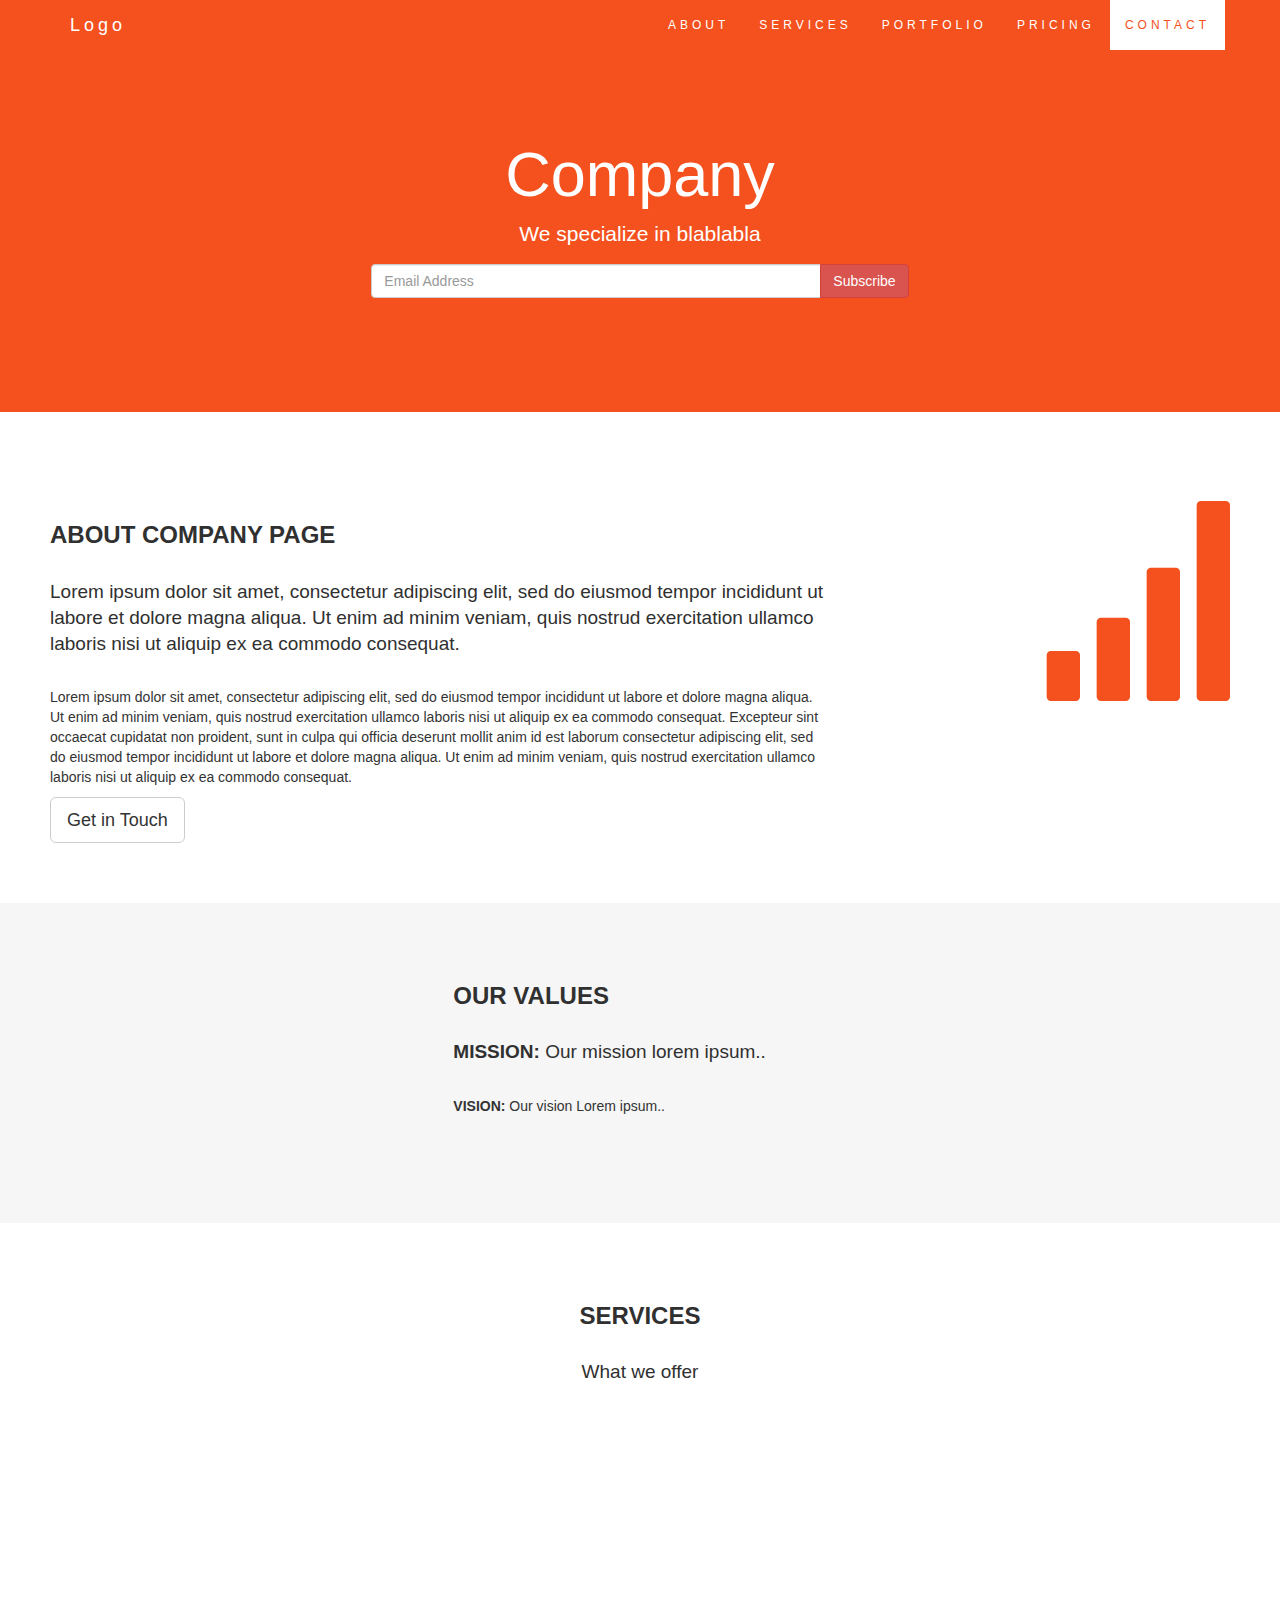
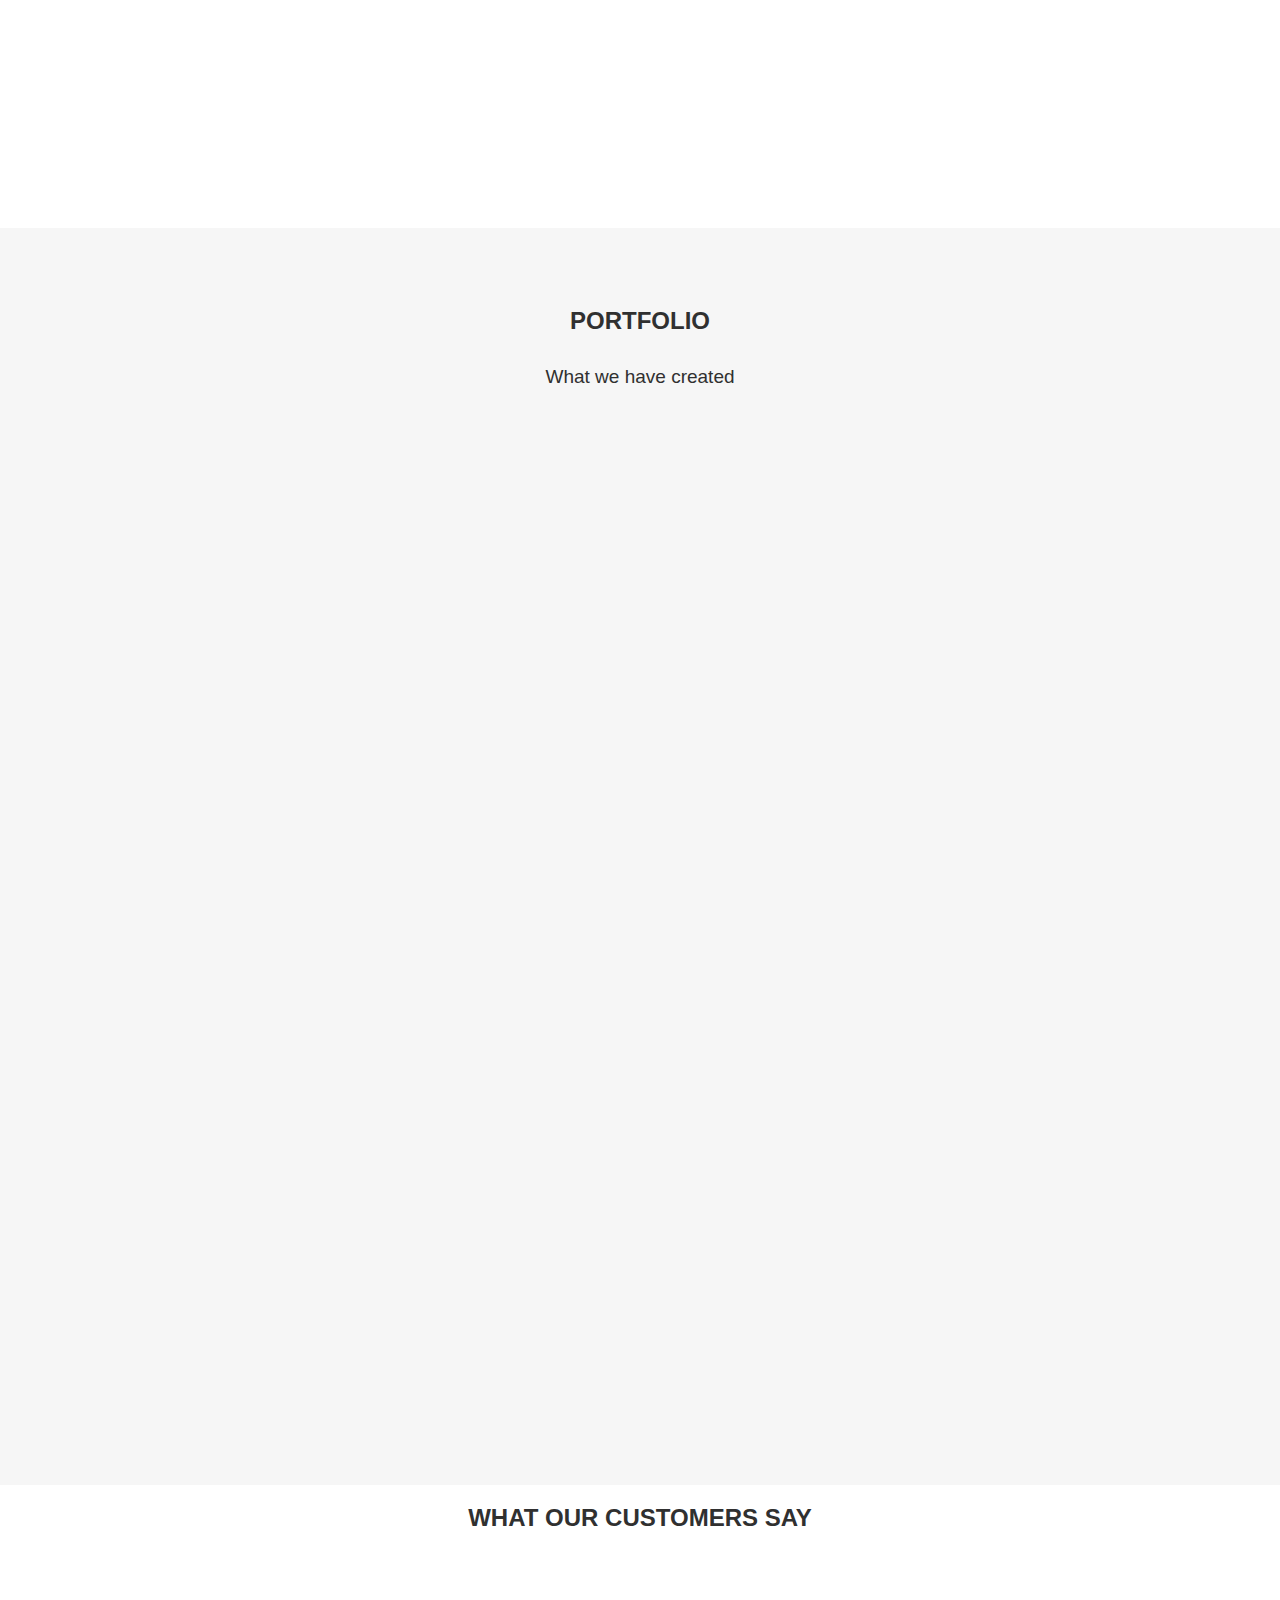
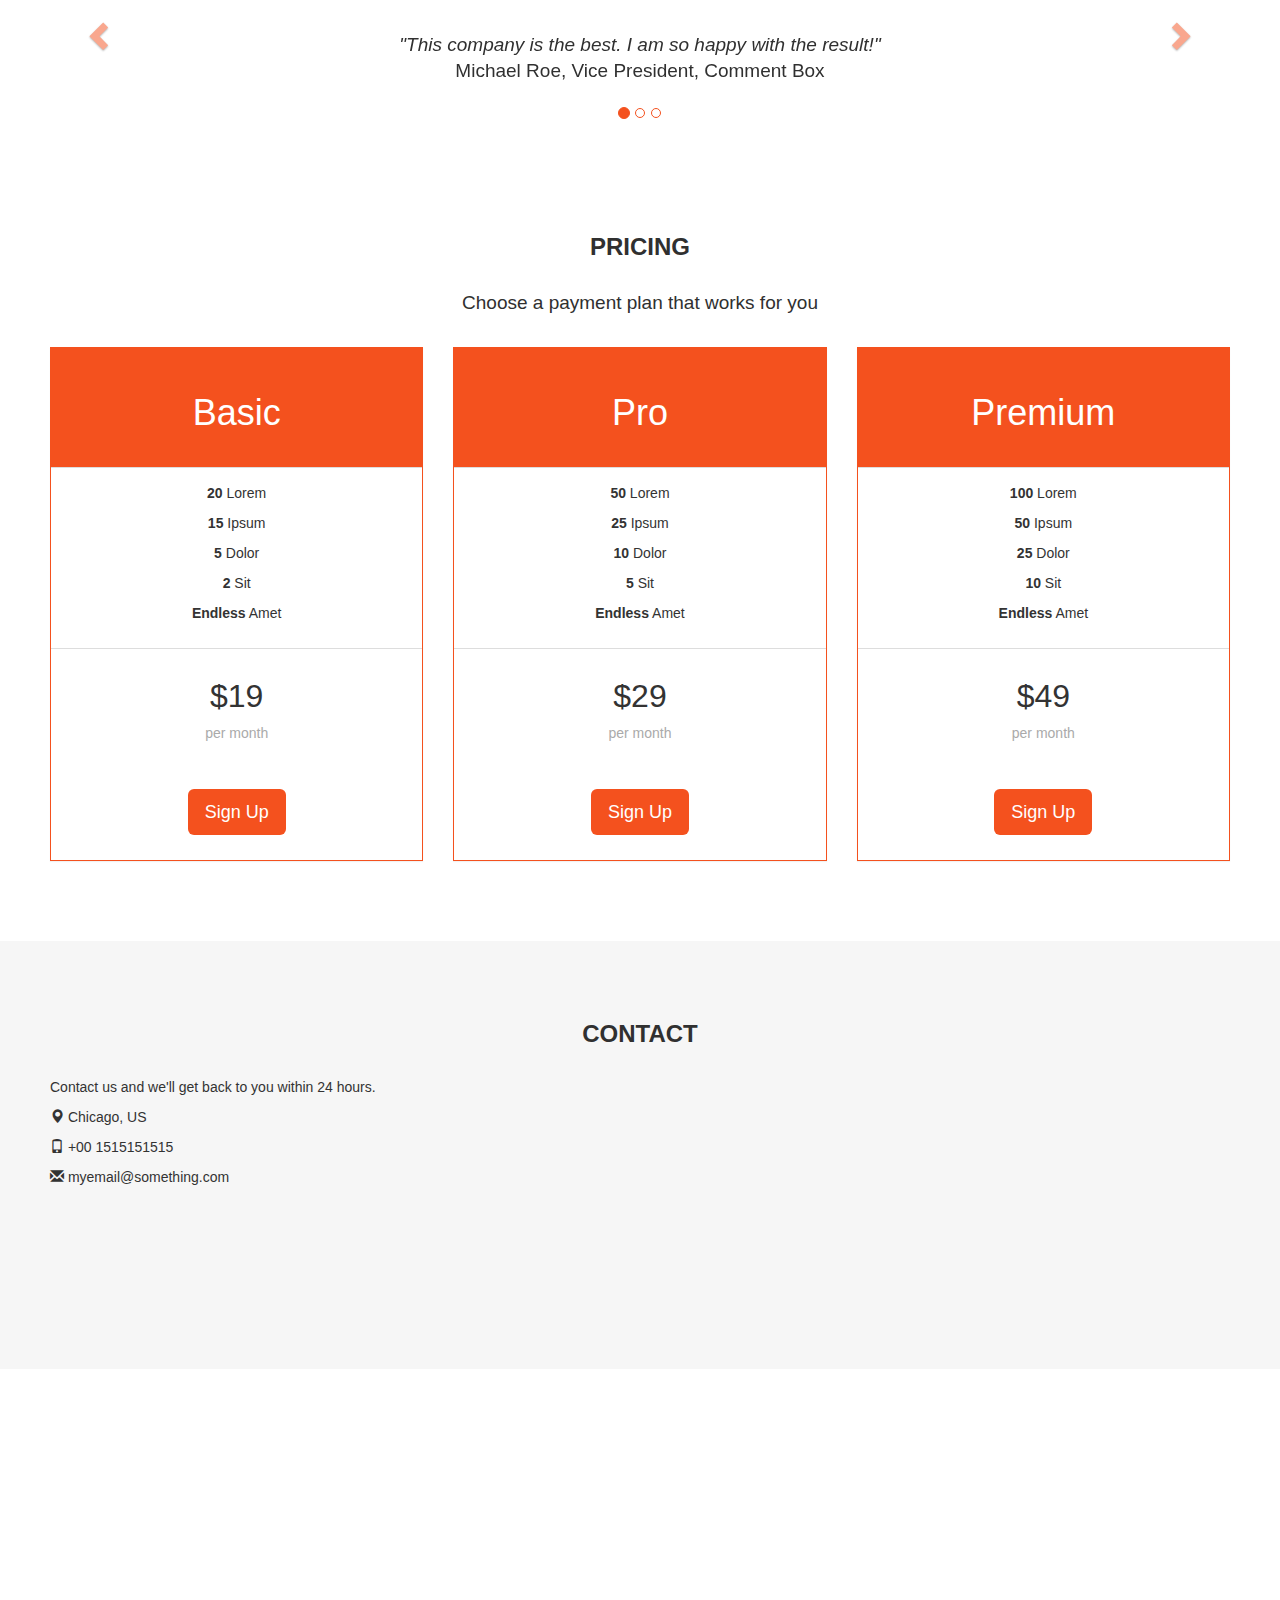
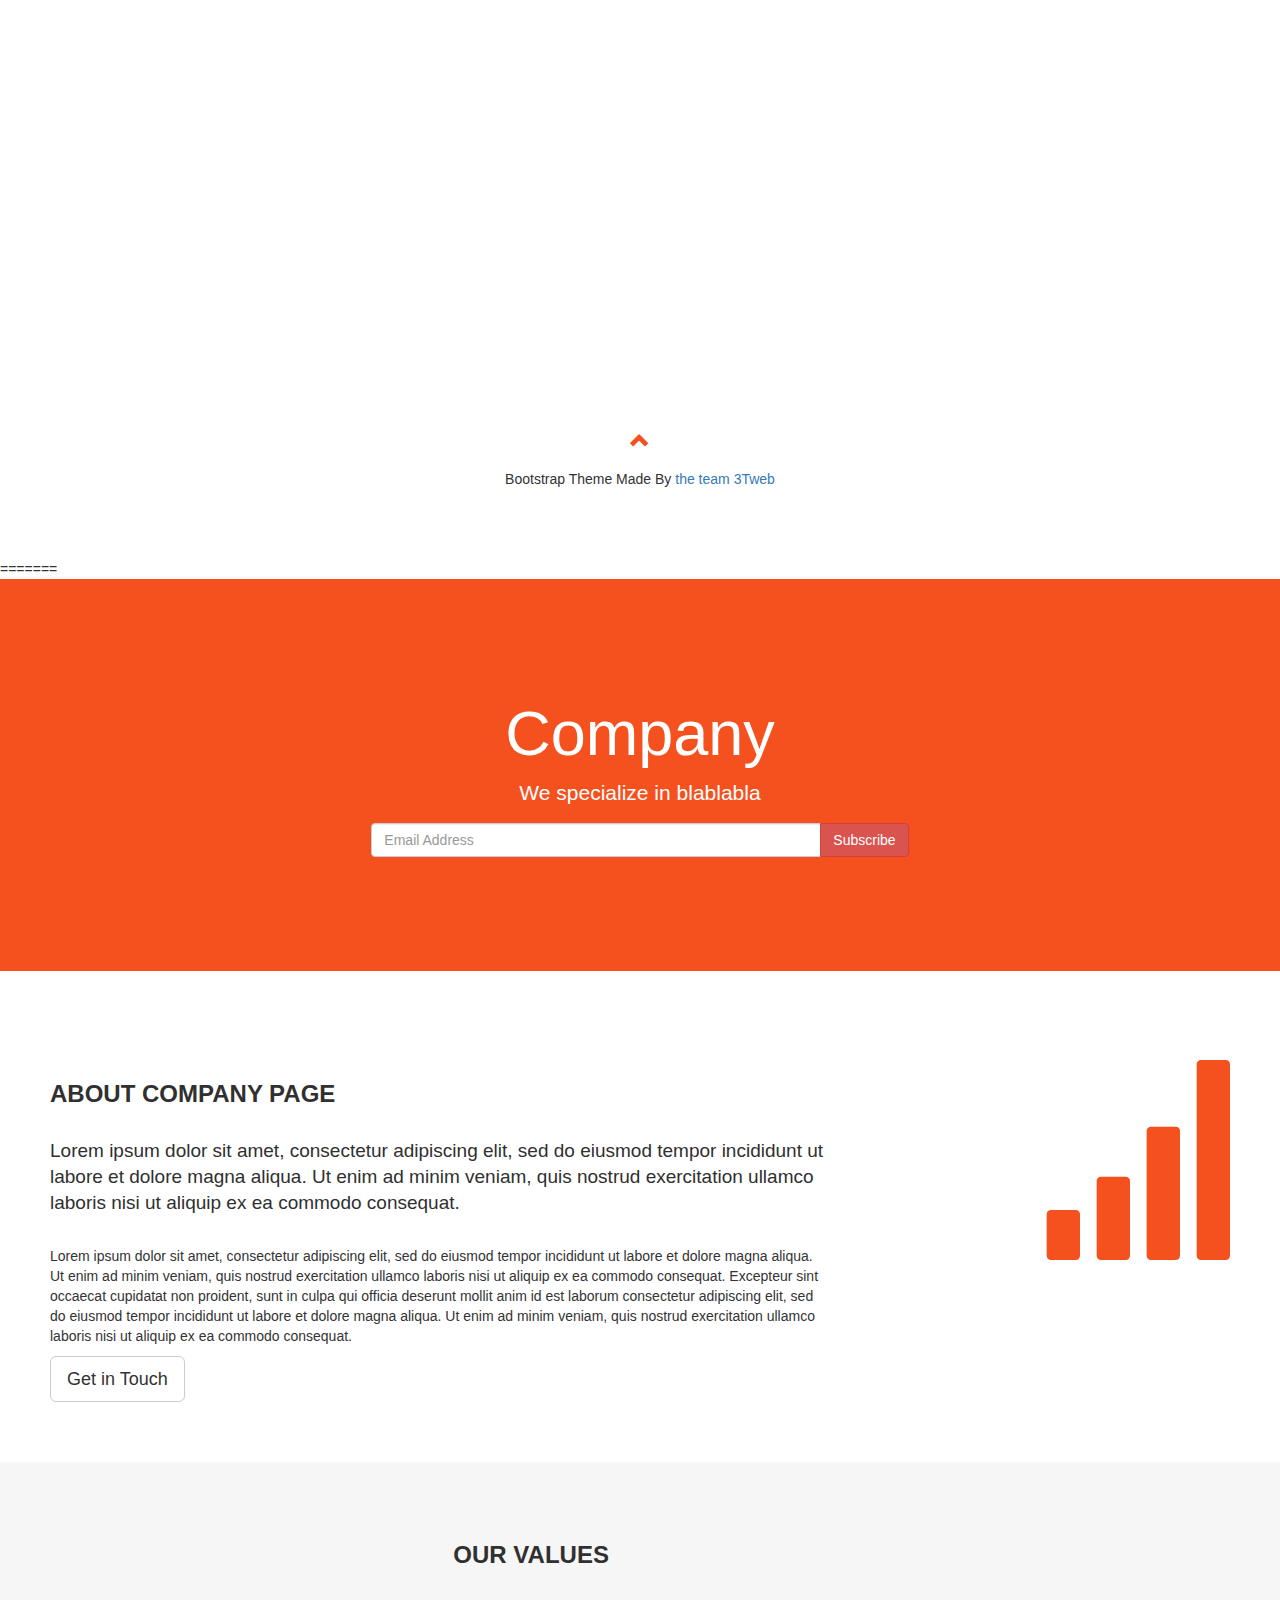
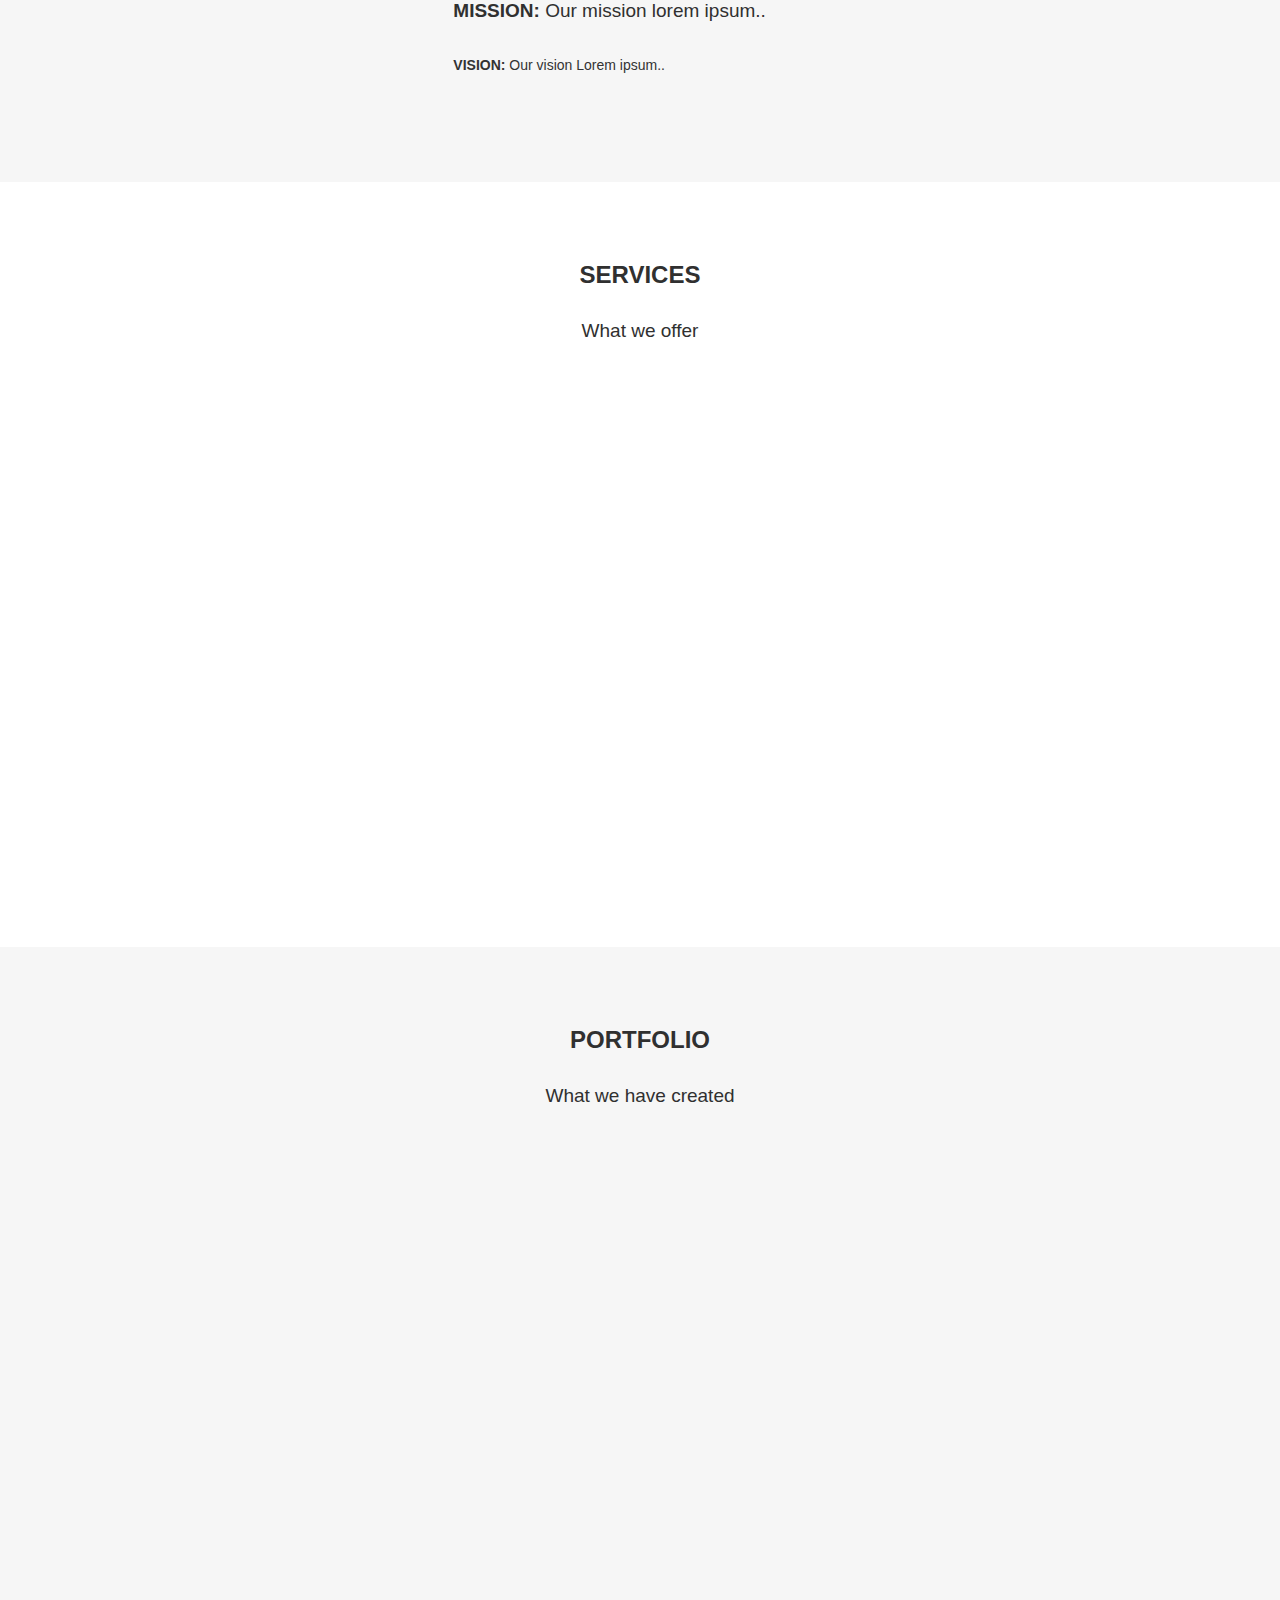
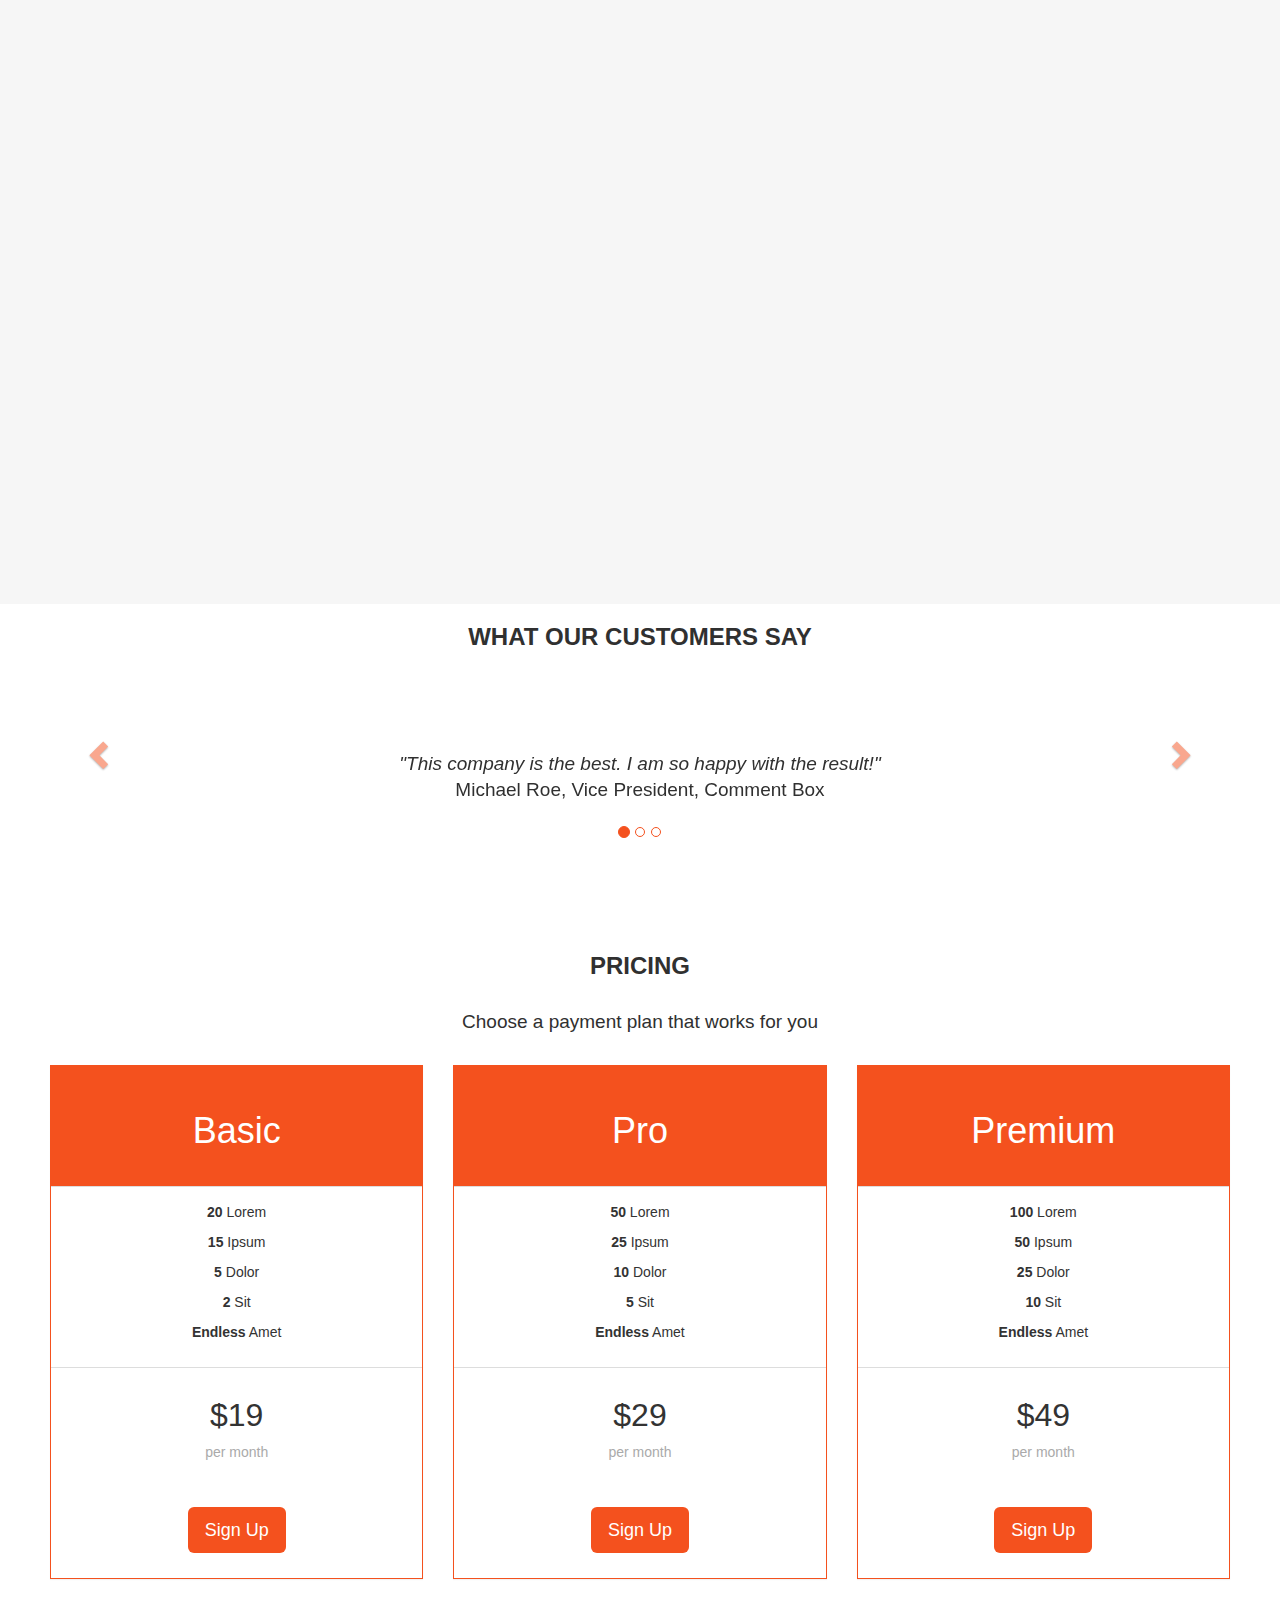
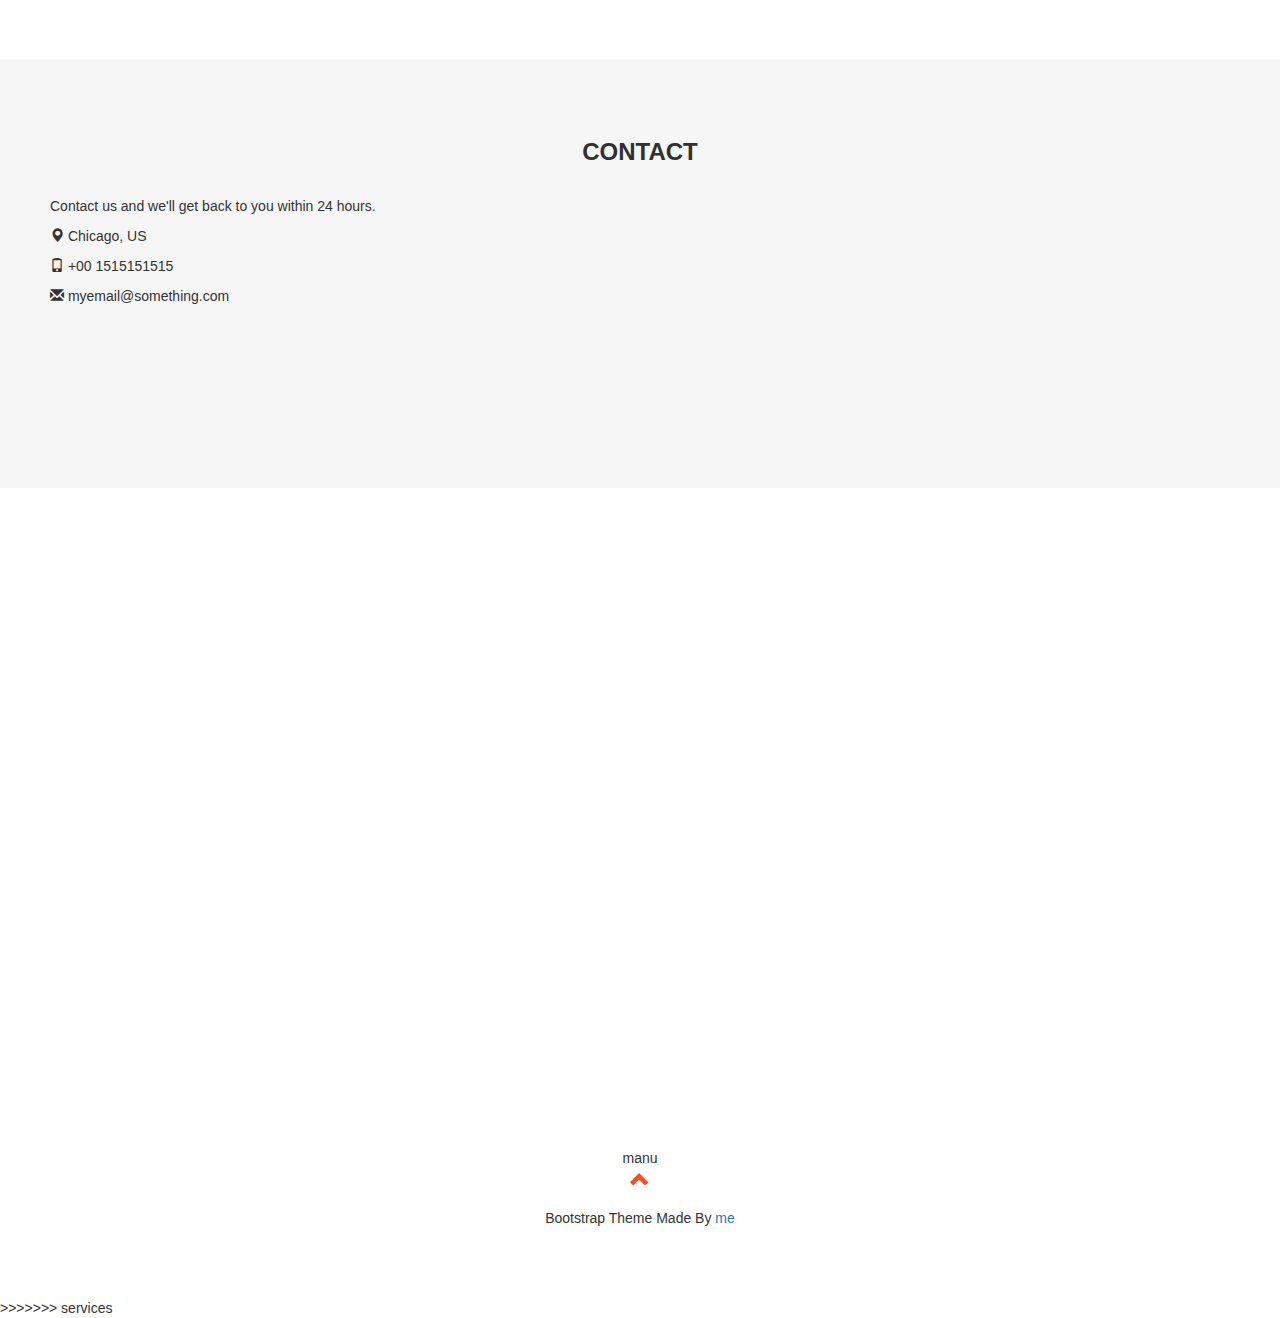
==== index.html @ cf1d50d9 "footer div manu" ====
<<<<<<< HEAD
<!DOCTYPE html>
<html lang="en">
<head>
  <title>Bootstrap Theme Company</title>
  <meta charset="utf-8">
  <meta name="viewport" content="width=device-width, initial-scale=1">
  <link rel="stylesheet" href="https://maxcdn.bootstrapcdn.com/bootstrap/3.3.7/css/bootstrap.min.css">
  <link rel="stylesheet" href="css/style.css">
  
</head>
<body id="myPage" data-spy="scroll" data-target=".navbar" data-offset="60">
<nav class="navbar navbar-default navbar-fixed-top">
  <div class="container">
    <div class="navbar-header">
      <button type="button" class="navbar-toggle" data-toggle="collapse" data-target="#myNavbar">
        <span class="icon-bar"></span>
        <span class="icon-bar"></span>
        <span class="icon-bar"></span> 
      </button>
      <a class="navbar-brand" href="#">Logo</a>
    </div>
    <div class="collapse navbar-collapse" id="myNavbar">
      <ul class="nav navbar-nav navbar-right">
        <li><a href="#about">ABOUT</a></li>
        <li><a href="#services">SERVICES</a></li>
        <li><a href="#portfolio">PORTFOLIO</a></li>
        <li><a href="#pricing">PRICING</a></li>
        <li><a href="#contact">CONTACT</a></li>
      </ul>
    </div>
  </div>
</nav>

<div class="jumbotron text-center">
  <h1>Company</h1> 
  <p>We specialize in blablabla</p> 
  <form class="form-inline">
    <div class="input-group">
      <input type="email" class="form-control" size="50" placeholder="Email Address" required>
      <div class="input-group-btn">
        <button type="button" class="btn btn-danger">Subscribe</button>
      </div>
    </div>
  </form>
</div> <!--/jumbotron-->

<div id="about" class="container-fluid">
  <div class="row">
    <div class="col-sm-8">
      <h2>About Company Page</h2>
      <h4>Lorem ipsum dolor sit amet, consectetur adipiscing elit, sed do eiusmod tempor incididunt ut labore et dolore magna aliqua. Ut enim ad minim veniam, quis nostrud exercitation ullamco laboris nisi ut aliquip ex ea commodo consequat.</h4> 
      <p>Lorem ipsum dolor sit amet, consectetur adipiscing elit, sed do eiusmod tempor incididunt ut labore et dolore magna aliqua. Ut enim ad minim veniam, quis nostrud exercitation ullamco laboris nisi ut aliquip ex ea commodo consequat. Excepteur sint occaecat cupidatat non proident, sunt in culpa qui officia deserunt mollit anim id est laborum consectetur adipiscing elit, sed do eiusmod tempor incididunt ut labore et dolore magna aliqua. Ut enim ad minim veniam, quis nostrud exercitation ullamco laboris nisi ut aliquip ex ea commodo consequat.</p>
      <button class="btn btn-default btn-lg">Get in Touch</button>
    </div>
    <div class="col-sm-4 text-right">
      <span class="glyphicon glyphicon-signal logo"></span>
    </div>
  </div>
</div>

<div class="container-fluid bg-grey">
  <div class="row">
    <div class="col-sm-4">
      <span class="glyphicon glyphicon-globe logo slideanim"></span> 
    </div>
    <div class="col-sm-8">
      <h2>Our Values</h2>
      <h4><strong>MISSION:</strong> Our mission lorem ipsum..</h4> 
      <p><strong>VISION:</strong> Our vision Lorem ipsum..</p>
    </div>
  </div>
</div>





<div id="services" class="container-fluid text-center">
  <h2>SERVICES</h2>
  <h4>What we offer</h4>
  <br>
  <div class="row slideanim">
    <div class="col-sm-4 ">
      <span class="glyphicon glyphicon-off "></span>
      <h4>POWER</h4>
      <p>Lorem ipsum dolor sit amet..</p>
    </div>
    <div class="col-sm-4">
      <span class="glyphicon glyphicon-heart"></span>
      <h4>LOVE</h4>
      <p>Lorem ipsum dolor sit amet..</p>
    </div>
    <div class="col-sm-4">
      <span class="glyphicon glyphicon-lock"></span>
      <h4>JOB DONE</h4>
      <p>Lorem ipsum dolor sit amet..</p>
    </div>
    </div>
    <br><br>
  <div class="row slideanim">
    <div class="col-sm-4">
      <span class="glyphicon glyphicon-leaf"></span>
      <h4>GREEN</h4>
      <p>Lorem ipsum dolor sit amet..</p>
    </div>
    <div class="col-sm-4">
      <span class="glyphicon glyphicon-certificate"></span>
      <h4>CERTIFIED</h4>
      <p>Lorem ipsum dolor sit amet..</p>
    </div>
    <div class="col-sm-4">
      <span class="glyphicon glyphicon-wrench"></span>
      <h4>HARD WORK</h4>
      <p>Lorem ipsum dolor sit amet..</p>
    </div>
  </div>
</div>



<div id="portfolio" class="container-fluid text-center bg-grey ">
  <h2>Portfolio</h2>
  <h4>What we have created</h4>
  <div class="row text-center slideanim">
    <div class="col-sm-4">
      <div class="thumbnail">
        <img src="img/paris.jpg" alt="Paris">
        <p><strong>Paris</strong></p>
        <p>Yes, we built Paris</p>
      </div>
    </div>
    <div class="col-sm-4">
      <div class="thumbnail">
        <img src="img/newyork.jpg" alt="New York">
        <p><strong>New York</strong></p>
        <p>We built New York</p>
      </div>
    </div>
    <div class="col-sm-4">
      <div class="thumbnail">
        <img src="img/sanfran.jpg" alt="San Francisco">
        <p><strong>San Francisco</strong></p>
        <p>Yes, San Fran is ours</p>
      </div>
    </div>
</div>
	</div>



<div id="myCarousel" class="carousel slide text-center" data-ride="carousel">
 <h2>What our customers say</h2>
  <!-- Indicators -->
  <ol class="carousel-indicators">
    <li data-target="#myCarousel" data-slide-to="0" class="active"></li>
    <li data-target="#myCarousel" data-slide-to="1"></li>
    <li data-target="#myCarousel" data-slide-to="2"></li>
  </ol>

  <!-- Wrapper for slides -->
  <div class="carousel-inner" role="listbox">
    <div class="item active">
    <h4>"This company is the best. I am so happy with the result!"<br><span style="font-style:normal;">Michael Roe, Vice President, Comment Box</span></h4>
    </div>
    <div class="item">
      <h4>"One word... WOW!!"<br><span style="font-style:normal;">John Doe, Salesman, Rep Inc</span></h4>
    </div>
    <div class="item">
      <h4>"Could I... BE any more happy with this company?"<br><span style="font-style:normal;">Chandler Bing, Actor, FriendsAlot</span></h4>
    </div>
  </div>

  <!-- Left and right controls -->
  <a class="left carousel-control" href="#myCarousel" role="button" data-slide="prev">
    <span class="glyphicon glyphicon-chevron-left" aria-hidden="true"></span>
    <span class="sr-only">Previous</span>
  </a>
  <a class="right carousel-control" href="#myCarousel" role="button" data-slide="next">
    <span class="glyphicon glyphicon-chevron-right" aria-hidden="true"></span>
    <span class="sr-only">Next</span>
  </a>
</div>


<div id="pricing" class="container-fluid">
  <div class="text-center">
    <h2>Pricing</h2>
    <h4>Choose a payment plan that works for you</h4>
  </div>
  <div class="row">
    <div class="col-sm-4">
      <div class="panel panel-default text-center">
        <div class="panel-heading">
          <h1>Basic</h1>
        </div>
        <div class="panel-body">
          <p><strong>20</strong> Lorem</p>
          <p><strong>15</strong> Ipsum</p>
          <p><strong>5</strong> Dolor</p>
          <p><strong>2</strong> Sit</p>
          <p><strong>Endless</strong> Amet</p>
        </div>
        <div class="panel-footer">
          <h3>$19</h3>
          <h4>per month</h4>
          <button class="btn btn-lg">Sign Up</button>
        </div>
      </div> 
    </div> 
    <div class="col-sm-4">
      <div class="panel panel-default text-center">
        <div class="panel-heading">
          <h1>Pro</h1>
        </div>
        <div class="panel-body">
          <p><strong>50</strong> Lorem</p>
          <p><strong>25</strong> Ipsum</p>
          <p><strong>10</strong> Dolor</p>
          <p><strong>5</strong> Sit</p>
          <p><strong>Endless</strong> Amet</p>
        </div>
        <div class="panel-footer">
          <h3>$29</h3>
          <h4>per month</h4>
          <button class="btn btn-lg">Sign Up</button>
        </div>
      </div> 
    </div> 
   <div class="col-sm-4">
      <div class="panel panel-default text-center">
        <div class="panel-heading">
          <h1>Premium</h1>
        </div>
        <div class="panel-body">
          <p><strong>100</strong> Lorem</p>
          <p><strong>50</strong> Ipsum</p>
          <p><strong>25</strong> Dolor</p>
          <p><strong>10</strong> Sit</p>
          <p><strong>Endless</strong> Amet</p>
        </div>
        <div class="panel-footer">
          <h3>$49</h3>
          <h4>per month</h4>
          <button class="btn btn-lg">Sign Up</button>
        </div>
      </div> 
    </div> 
  </div>
</div>



<div id="contact" class="container-fluid bg-grey">
  <h2 class="text-center">CONTACT</h2>
  <div class="row ">
    <div class="col-sm-5">
      <p>Contact us and we'll get back to you within 24 hours.</p>
      <p><span class="glyphicon glyphicon-map-marker"></span> Chicago, US</p>
      <p><span class="glyphicon glyphicon-phone"></span> +00 1515151515</p>
      <p><span class="glyphicon glyphicon-envelope"></span> myemail@something.com</p> 
    </div>
    <div class="col-sm-7 slideanim">
      <div class="row ">
        <div class="col-sm-6 form-group ">
          <input class="form-control" id="name" name="name" placeholder="Name" type="text" required>
        </div>
        <div class="col-sm-6 form-group">
          <input class="form-control" id="email" name="email" placeholder="Email" type="email" required>
        </div>
      </div>
      <textarea class="form-control" id="comments" name="comments" placeholder="Comment" rows="5"></textarea><br>
      <div class="row">
        <div class="col-sm-12 form-group">
          <button class="btn btn-default pull-right" type="submit">Send</button>
        </div>
      </div> 
    </div>
  </div>
</div>

<iframe src="https://www.google.com/maps/embed?pb=!1m18!1m12!1m3!1d80598.89310728821!2d4.305350519698255!3d50.85495409109336!2m3!1f0!2f0!3f0!3m2!1i1024!2i768!4f13.1!3m3!1m2!1s0x47c3a4ed73c76867%3A0xc18b3a66787302a7!2sBruxelles!5e0!3m2!1sfr!2sbe!4v1510306601016" width="100%" height="600" frameborder="0" style="border:0" allowfullscreen></iframe>


<footer class="container-fluid text-center">
  <a href="#myPage" title="To Top">
    <span class="glyphicon glyphicon-chevron-up"></span>
  </a>
  <p>Bootstrap Theme Made By <a href="https://www.elastik.eu" title="Visit w3schools">the team 3Tweb</a></p> 
</footer>

<script src="https://ajax.googleapis.com/ajax/libs/jquery/1.12.4/jquery.min.js"></script>
<script src="https://maxcdn.bootstrapcdn.com/bootstrap/3.3.7/js/bootstrap.min.js"></script>
<script>
$(document).ready(function(){
  // Add smooth scrolling to all links in navbar + footer link
  $(".navbar a, footer a[href='#myPage']").on('click', function(event) {

   // Make sure this.hash has a value before overriding default behavior
  if (this.hash !== "") {

    // Prevent default anchor click behavior
    event.preventDefault();

    // Store hash
    var hash = this.hash;

    // Using jQuery's animate() method to add smooth page scroll
    // The optional number (900) specifies the number of milliseconds it takes to scroll to the specified area
    $('html, body').animate({
      scrollTop: $(hash).offset().top
    }, 900, function(){

      // Add hash (#) to URL when done scrolling (default click behavior)
      window.location.hash = hash;
      });
    } // End if
  }); 
	
	
	$(window).scroll(function() {
  $(".slideanim").each(function(){
    var pos = $(this).offset().top;

    var winTop = $(window).scrollTop();
    if (pos < winTop + 600) {
      $(this).addClass("slide");
    }
  });
});
	
})// ready





</script>
</body>
=======
<!DOCTYPE html>

<head>
  <title>Bootstrap Theme Company</title>
  <meta charset="utf-8">
  <meta name="viewport" content="width=device-width, initial-scale=1">
  <link rel="stylesheet" href="https://maxcdn.bootstrapcdn.com/bootstrap/3.3.7/css/bootstrap.min.css">
  <link rel="stylesheet" href="css/style.css">
  
</head>
<body id="myPage" data-spy="scroll" data-target=".navbar" data-offset="60">
<nav class="navbar navbar-default navbar-fixed-top">
  <div class="container">
    <div class="navbar-header">
      <button type="button" class="navbar-toggle" data-toggle="collapse" data-target="#myNavbar">
        <span class="icon-bar"></span>
        <span class="icon-bar"></span>
        <span class="icon-bar"></span> 
      </button>
      <a class="navbar-brand" href="#">Logo</a>
    </div>
    <div class="collapse navbar-collapse" id="myNavbar">
      <ul class="nav navbar-nav navbar-right">
        <li><a href="#about">ABOUT</a></li>
        <li><a href="#services">SERVICES</a></li>
        <li><a href="#portfolio">PORTFOLIO</a></li>
        <li><a href="#pricing">PRICING</a></li>
        <li><a href="#contact">CONTACT</a></li>
      </ul>
    </div>
  </div>
</nav>

<div class="jumbotron text-center">
  <h1>Company</h1> 
  <p>We specialize in blablabla</p> 
  <form class="form-inline">
    <div class="input-group">
      <input type="email" class="form-control" size="50" placeholder="Email Address" required>
      <div class="input-group-btn">
        <button type="button" class="btn btn-danger">Subscribe</button>
      </div>
    </div>
  </form>
</div> <!--/jumbotron-->

<div id="about" class="container-fluid">
  <div class="row">
    <div class="col-sm-8">
      <h2>About Company Page</h2>
      <h4>Lorem ipsum dolor sit amet, consectetur adipiscing elit, sed do eiusmod tempor incididunt ut labore et dolore magna aliqua. Ut enim ad minim veniam, quis nostrud exercitation ullamco laboris nisi ut aliquip ex ea commodo consequat.</h4> 
      <p>Lorem ipsum dolor sit amet, consectetur adipiscing elit, sed do eiusmod tempor incididunt ut labore et dolore magna aliqua. Ut enim ad minim veniam, quis nostrud exercitation ullamco laboris nisi ut aliquip ex ea commodo consequat. Excepteur sint occaecat cupidatat non proident, sunt in culpa qui officia deserunt mollit anim id est laborum consectetur adipiscing elit, sed do eiusmod tempor incididunt ut labore et dolore magna aliqua. Ut enim ad minim veniam, quis nostrud exercitation ullamco laboris nisi ut aliquip ex ea commodo consequat.</p>
      <button class="btn btn-default btn-lg">Get in Touch</button>
    </div>
    <div class="col-sm-4 text-right">
      <span class="glyphicon glyphicon-signal logo"></span>
    </div>
  </div>
</div>

<div class="container-fluid bg-grey">
  <div class="row">
    <div class="col-sm-4">
      <span class="glyphicon glyphicon-globe logo slideanim"></span> 
    </div>
    <div class="col-sm-8">
      <h2>Our Values</h2>
      <h4><strong>MISSION:</strong> Our mission lorem ipsum..</h4> 
      <p><strong>VISION:</strong> Our vision Lorem ipsum..</p>
    </div>
  </div>
</div>





<div id="services" class="container-fluid text-center">
  <h2>SERVICES</h2>
  <h4>What we offer</h4>
  <br>
  <div class="row slideanim">
    <div class="col-sm-4 ">
      <span class="glyphicon glyphicon-thumbs-up "></span>
      <h4>POWER</h4>
      <p>Lorem ipsum dolor sit amet, consectetur adipisicing elit. Reiciendis laudantium necessitatibus odio. Tempora accusantium animi illo possimus dolorem voluptatibus, ratione, quia harum, quo numquam quis inventore praesentium minus! Perspiciatis, quasi?</p>
    </div>
    <div class="col-sm-4">
      <span class="glyphicon glyphicon-tower"></span>
      <h4>LOVE</h4>
      <p>Lorem ipsum dolor sit amet, consectetur adipisicing elit. Hic quibusdam quas animi. Quod modi blanditiis tempore, sapiente saepe eius rem. Fugiat voluptatibus officiis fuga, dolorem nemo modi, quidem odit consequatur?</p>
    </div>
    <div class="col-sm-4">
      <span class="glyphicon glyphicon-piggy-bank"></span>
      <h4>JOB DONE</h4>
      <p>Lorem ipsum dolor sit amet, consectetur adipisicing elit. Fugiat asperiores beatae dolorum ad autem optio deserunt nulla aliquid, libero sit quis nostrum laborum voluptates. Inventore iusto nisi cupiditate suscipit aliquam?</p>
    </div>
    </div>
    <br><br>
  <div class="row slideanim">
    <div class="col-sm-4">
      <span class="glyphicon glyphicon-piggy-bank"></span>
      <h4>GREEN</h4>
      <p>Lorem ipsum dolor sit amet, consectetur adipisicing elit. Repellat, pariatur ipsum. Voluptatem, esse quidem repellat. Voluptatem eum veritatis magnam sunt quibusdam vel molestias excepturi optio commodi neque, doloremque, laudantium, in.</p>
    </div>
    <div class="col-sm-4">
      <span class="glyphicon glyphicon-piggy-bank"></span>
      <h4>CERTIFIED</h4>
      <p>Lorem ipsum dolor sit amet, consectetur adipisicing elit. Deleniti consequuntur cum fugiat, pariatur dolor voluptatem in. Iusto vitae minima blanditiis magni tenetur alias cum, saepe neque error, ipsam asperiores porro.</p>
    </div>
    <div class="col-sm-4">
      <span class="glyphicon glyphicon-piggy-bank"></span>
      <h4>HARD WORK</h4>
      <p>Lorem ipsum dolor sit amet, consectetur adipisicing elit. Voluptate dolore, velit, ullam, labore odit dolor at cum, voluptas quis praesentium nisi. Voluptates reprehenderit voluptas repudiandae, nesciunt expedita sint eius! Consequatur!</p>
    </div>
  </div>
</div>



<div id="portfolio" class="container-fluid text-center bg-grey ">
  <h2>Portfolio</h2>
  <h4>What we have created</h4>
  <div class="row text-center slideanim">
    <div class="col-sm-4">
      <div class="thumbnail">
        <img src="img/paris.jpg" alt="Paris">
        <p><strong>Paris</strong></p>
        <p>Yes, we built Paris</p>
      </div>
    </div>
    <div class="col-sm-4">
      <div class="thumbnail">
        <img src="img/newyork.jpg" alt="New York">
        <p><strong>New York</strong></p>
        <p>We built New York</p>
      </div>
    </div>
    <div class="col-sm-4">
      <div class="thumbnail">
        <img src="img/sanfran.jpg" alt="San Francisco">
        <p><strong>San Francisco</strong></p>
        <p>Yes, San Fran is ours</p>
      </div>
    </div>
</div>
	</div>



<div id="myCarousel" class="carousel slide text-center" data-ride="carousel">
 <h2>What our customers say</h2>
  <!-- Indicators -->
  <ol class="carousel-indicators">
    <li data-target="#myCarousel" data-slide-to="0" class="active"></li>
    <li data-target="#myCarousel" data-slide-to="1"></li>
    <li data-target="#myCarousel" data-slide-to="2"></li>
  </ol>

  <!-- Wrapper for slides -->
  <div class="carousel-inner" role="listbox">
    <div class="item active">
    <h4>"This company is the best. I am so happy with the result!"<br><span style="font-style:normal;">Michael Roe, Vice President, Comment Box</span></h4>
    </div>
    <div class="item">
      <h4>"One word... WOW!!"<br><span style="font-style:normal;">John Doe, Salesman, Rep Inc</span></h4>
    </div>
    <div class="item">
      <h4>"Could I... BE any more happy with this company?"<br><span style="font-style:normal;">Chandler Bing, Actor, FriendsAlot</span></h4>
    </div>
  </div>

  <!-- Left and right controls -->
  <a class="left carousel-control" href="#myCarousel" role="button" data-slide="prev">
    <span class="glyphicon glyphicon-chevron-left" aria-hidden="true"></span>
    <span class="sr-only">Previous</span>
  </a>
  <a class="right carousel-control" href="#myCarousel" role="button" data-slide="next">
    <span class="glyphicon glyphicon-chevron-right" aria-hidden="true"></span>
    <span class="sr-only">Next</span>
  </a>
</div>


<div id="pricing" class="container-fluid">
  <div class="text-center">
    <h2>Pricing</h2>
    <h4>Choose a payment plan that works for you</h4>
  </div>
  <div class="row">
    <div class="col-sm-4">
      <div class="panel panel-default text-center">
        <div class="panel-heading">
          <h1>Basic</h1>
        </div>
        <div class="panel-body">
          <p><strong>20</strong> Lorem</p>
          <p><strong>15</strong> Ipsum</p>
          <p><strong>5</strong> Dolor</p>
          <p><strong>2</strong> Sit</p>
          <p><strong>Endless</strong> Amet</p>
        </div>
        <div class="panel-footer">
          <h3>$19</h3>
          <h4>per month</h4>
          <button class="btn btn-lg">Sign Up</button>
        </div>
      </div> 
    </div> 
    <div class="col-sm-4">
      <div class="panel panel-default text-center">
        <div class="panel-heading">
          <h1>Pro</h1>
        </div>
        <div class="panel-body">
          <p><strong>50</strong> Lorem</p>
          <p><strong>25</strong> Ipsum</p>
          <p><strong>10</strong> Dolor</p>
          <p><strong>5</strong> Sit</p>
          <p><strong>Endless</strong> Amet</p>
        </div>
        <div class="panel-footer">
          <h3>$29</h3>
          <h4>per month</h4>
          <button class="btn btn-lg">Sign Up</button>
        </div>
      </div> 
    </div> 
   <div class="col-sm-4">
      <div class="panel panel-default text-center">
        <div class="panel-heading">
          <h1>Premium</h1>
        </div>
        <div class="panel-body">
          <p><strong>100</strong> Lorem</p>
          <p><strong>50</strong> Ipsum</p>
          <p><strong>25</strong> Dolor</p>
          <p><strong>10</strong> Sit</p>
          <p><strong>Endless</strong> Amet</p>
        </div>
        <div class="panel-footer">
          <h3>$49</h3>
          <h4>per month</h4>
          <button class="btn btn-lg">Sign Up</button>
        </div>
      </div> 
    </div> 
  </div>
</div>



<div id="contact" class="container-fluid bg-grey">
  <h2 class="text-center">CONTACT</h2>
  <div class="row ">
    <div class="col-sm-5">
      <p>Contact us and we'll get back to you within 24 hours.</p>
      <p><span class="glyphicon glyphicon-map-marker"></span> Chicago, US</p>
      <p><span class="glyphicon glyphicon-phone"></span> +00 1515151515</p>
      <p><span class="glyphicon glyphicon-envelope"></span> myemail@something.com</p> 
    </div>
    <div class="col-sm-7 slideanim">
      <div class="row ">
        <div class="col-sm-6 form-group ">
          <input class="form-control" id="name" name="name" placeholder="Name" type="text" required>
        </div>
        <div class="col-sm-6 form-group">
          <input class="form-control" id="email" name="email" placeholder="Email" type="email" required>
        </div>
      </div>
      <textarea class="form-control" id="comments" name="comments" placeholder="Comment" rows="5"></textarea><br>
      <div class="row">
        <div class="col-sm-12 form-group">
          <button class="btn btn-default pull-right" type="submit">Send</button>
        </div>
      </div> 
    </div>
  </div>
</div>

<iframe src="https://www.google.com/maps/embed?pb=!1m18!1m12!1m3!1d80598.89310728821!2d4.305350519698255!3d50.85495409109336!2m3!1f0!2f0!3f0!3m2!1i1024!2i768!4f13.1!3m3!1m2!1s0x47c3a4ed73c76867%3A0xc18b3a66787302a7!2sBruxelles!5e0!3m2!1sfr!2sbe!4v1510306601016" width="100%" height="600" frameborder="0" style="border:0" allowfullscreen></iframe>


<footer class="container-fluid text-center">
	<div class="manu">manu</div>
  <a href="#myPage" title="To Top">
    <span class="glyphicon glyphicon-chevron-up"></span>
  </a>
  <p>Bootstrap Theme Made By <a href="https://www.elastik.eu" title="Visit w3schools">me</a></p> 
</footer>

<script src="https://ajax.googleapis.com/ajax/libs/jquery/1.12.4/jquery.min.js"></script>
<script src="https://maxcdn.bootstrapcdn.com/bootstrap/3.3.7/js/bootstrap.min.js"></script>
<script>
$(document).ready(function(){
  // Add smooth scrolling to all links in navbar + footer link
  $(".navbar a, footer a[href='#myPage']").on('click', function(event) {

   // Make sure this.hash has a value before overriding default behavior
  if (this.hash !== "") {

    // Prevent default anchor click behavior
    event.preventDefault();

    // Store hash
    var hash = this.hash;

    // Using jQuery's animate() method to add smooth page scroll
    // The optional number (900) specifies the number of milliseconds it takes to scroll to the specified area
    $('html, body').animate({
      scrollTop: $(hash).offset().top
    }, 900, function(){

      // Add hash (#) to URL when done scrolling (default click behavior)
      window.location.hash = hash;
      });
    } // End if
  }); 
	
	
	$(window).scroll(function() {
  $(".slideanim").each(function(){
    var pos = $(this).offset().top;

    var winTop = $(window).scrollTop();
    if (pos < winTop + 600) {
      $(this).addClass("slide");
    }
  });
});
	
})// ready





</script>
</body>
>>>>>>> services
</html>
---- css/style.css ----
/* CSS Document */

.navbar {
    margin-bottom: 0;
    background-color: #f4511e;
    z-index: 9999;
    border: 0;
    font-size: 12px !important;
    line-height: 1.42857143 !important;
    letter-spacing: 4px;
    border-radius: 0;
}

.navbar li a, .navbar .navbar-brand {
    color: #fff !important;
}

.navbar-nav li a:hover, .navbar-nav li.active a {
    color: #f4511e !important;
    background-color: #fff !important;
}

.navbar-default .navbar-toggle {
    border-color: transparent;
    color: #fff !important;
}

.jumbotron { 
    background-color: #f4511e; /* Orange */
    color: #ffffff;
	padding: 100px 25px;
}

h2 {
    font-size: 24px;
    text-transform: uppercase;
    color: #303030;
    font-weight: 600;
    margin-bottom: 30px;
}

h4 {
    font-size: 19px;
    line-height: 1.375em;
    color: #303030;
    font-weight: 400;
    margin-bottom: 30px;
}

.bg-grey {
    background-color: #f6f6f6;
}


.container-fluid {
    padding: 60px 50px;
}

#services .glyphicon {
    color: #1e79f4;
    font-size: 50px;
}

.logo {
    color: #f4511e;
    font-size: 200px;
}


.thumbnail {
    padding: 0 0 15px 0;
    border: none;
    border-radius: 0;
}

.thumbnail img {
    width: 100%;
    height: 100%;
    margin-bottom: 10px;
}

.carousel-control.right, .carousel-control.left {
    background-image: none;
    color: #f4511e;
}

.carousel-indicators li {
    border-color: #f4511e;
}

.carousel-indicators li.active {
    background-color: #f4511e;
}

.item h4 {
    font-size: 19px;
    line-height: 1.375em;
    font-weight: 400;
    font-style: italic;
    margin: 70px 0;
}

.item span {
    font-style: normal;
}


.panel {
    border: 1px solid #f4511e; 
    border-radius:0;
    transition: box-shadow 0.5s;
}

.panel:hover {
    box-shadow: 5px 0px 40px rgba(0,0,0, .2);
}

.panel-footer .btn:hover {
    border: 1px solid #f4511e;
    background-color: #fff !important;
    color: #f4511e;
}

.panel-heading {
    color: #fff !important;
    background-color: #f4511e !important;
    padding: 25px;
    border-bottom: 1px solid transparent;
    border-top-left-radius: 0px;
    border-top-right-radius: 0px;
    border-bottom-left-radius: 0px;
    border-bottom-right-radius: 0px;
}

.panel-footer {
    background-color: #fff !important;
}

.panel-footer h3 {
    font-size: 32px;
}

.panel-footer h4 {
    color: #aaa;
    font-size: 14px;
}

.panel-footer .btn {
    margin: 15px 0;
    background-color: #f4511e;
    color: #fff;
}




footer .glyphicon {
    font-size: 20px;
    margin-bottom: 20px;
    color: #f4511e;
}




.slideanim {visibility:hidden;}
.slide {
    /* The name of the animation */
    animation-name: slide;
    -webkit-animation-name: slide; 
    /* The duration of the animation */
    animation-duration: 1s; 
    -webkit-animation-duration: 1s;
    /* Make the element visible */
    visibility: visible; 
}

/* Go from 0% to 100% opacity (see-through) and specify the percentage from when to slide in the element along the Y-axis */
@keyframes slide {
    0% {
        opacity: 0;
        transform: translateY(70%);
    } 
    100% {
        opacity: 1;
        transform: translateY(0%);
    } 
}
@-webkit-keyframes slide {
    0% {
        opacity: 0;
        -webkit-transform: translateY(70%);
    } 
    100% {
        opacity: 1;
        -webkit-transform: translateY(0%);
    }
}









@media screen and (max-width: 768px) {
    .col-sm-4 {
        text-align: center;
        margin: 25px 0;
    }
}
---- css/style.css ----
/* CSS Document */

.navbar {
    margin-bottom: 0;
    background-color: #f4511e;
    z-index: 9999;
    border: 0;
    font-size: 12px !important;
    line-height: 1.42857143 !important;
    letter-spacing: 4px;
    border-radius: 0;
}

.navbar li a, .navbar .navbar-brand {
    color: #fff !important;
}

.navbar-nav li a:hover, .navbar-nav li.active a {
    color: #f4511e !important;
    background-color: #fff !important;
}

.navbar-default .navbar-toggle {
    border-color: transparent;
    color: #fff !important;
}

.jumbotron { 
    background-color: #f4511e; /* Orange */
    color: #ffffff;
	padding: 100px 25px;
}

h2 {
    font-size: 24px;
    text-transform: uppercase;
    color: #303030;
    font-weight: 600;
    margin-bottom: 30px;
}

h4 {
    font-size: 19px;
    line-height: 1.375em;
    color: #303030;
    font-weight: 400;
    margin-bottom: 30px;
}

.bg-grey {
    background-color: #f6f6f6;
}


.container-fluid {
    padding: 60px 50px;
}

#services .glyphicon {
    color: #1e79f4;
    font-size: 50px;
}

.logo {
    color: #f4511e;
    font-size: 200px;
}


.thumbnail {
    padding: 0 0 15px 0;
    border: none;
    border-radius: 0;
}

.thumbnail img {
    width: 100%;
    height: 100%;
    margin-bottom: 10px;
}

.carousel-control.right, .carousel-control.left {
    background-image: none;
    color: #f4511e;
}

.carousel-indicators li {
    border-color: #f4511e;
}

.carousel-indicators li.active {
    background-color: #f4511e;
}

.item h4 {
    font-size: 19px;
    line-height: 1.375em;
    font-weight: 400;
    font-style: italic;
    margin: 70px 0;
}

.item span {
    font-style: normal;
}


.panel {
    border: 1px solid #f4511e; 
    border-radius:0;
    transition: box-shadow 0.5s;
}

.panel:hover {
    box-shadow: 5px 0px 40px rgba(0,0,0, .2);
}

.panel-footer .btn:hover {
    border: 1px solid #f4511e;
    background-color: #fff !important;
    color: #f4511e;
}

.panel-heading {
    color: #fff !important;
    background-color: #f4511e !important;
    padding: 25px;
    border-bottom: 1px solid transparent;
    border-top-left-radius: 0px;
    border-top-right-radius: 0px;
    border-bottom-left-radius: 0px;
    border-bottom-right-radius: 0px;
}

.panel-footer {
    background-color: #fff !important;
}

.panel-footer h3 {
    font-size: 32px;
}

.panel-footer h4 {
    color: #aaa;
    font-size: 14px;
}

.panel-footer .btn {
    margin: 15px 0;
    background-color: #f4511e;
    color: #fff;
}




footer .glyphicon {
    font-size: 20px;
    margin-bottom: 20px;
    color: #f4511e;
}




.slideanim {visibility:hidden;}
.slide {
    /* The name of the animation */
    animation-name: slide;
    -webkit-animation-name: slide; 
    /* The duration of the animation */
    animation-duration: 1s; 
    -webkit-animation-duration: 1s;
    /* Make the element visible */
    visibility: visible; 
}

/* Go from 0% to 100% opacity (see-through) and specify the percentage from when to slide in the element along the Y-axis */
@keyframes slide {
    0% {
        opacity: 0;
        transform: translateY(70%);
    } 
    100% {
        opacity: 1;
        transform: translateY(0%);
    } 
}
@-webkit-keyframes slide {
    0% {
        opacity: 0;
        -webkit-transform: translateY(70%);
    } 
    100% {
        opacity: 1;
        -webkit-transform: translateY(0%);
    }
}









@media screen and (max-width: 768px) {
    .col-sm-4 {
        text-align: center;
        margin: 25px 0;
    }
}
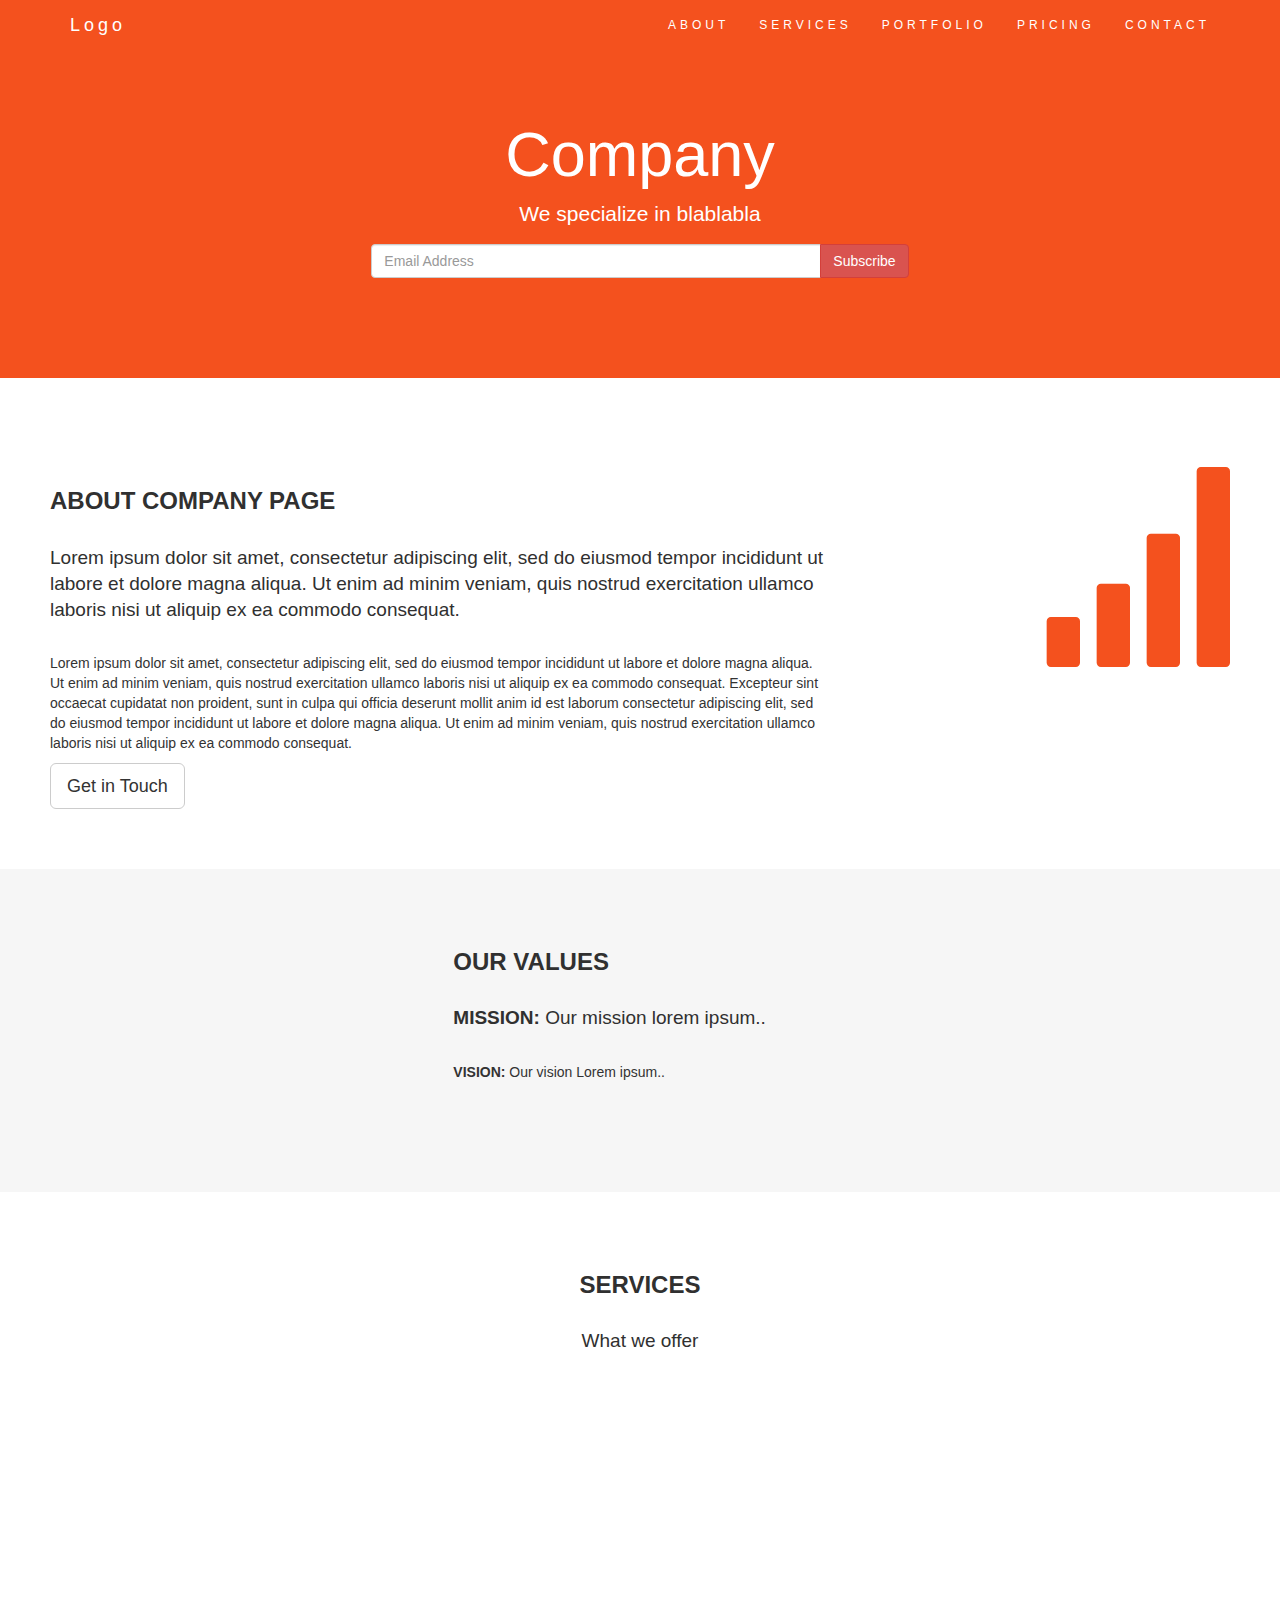
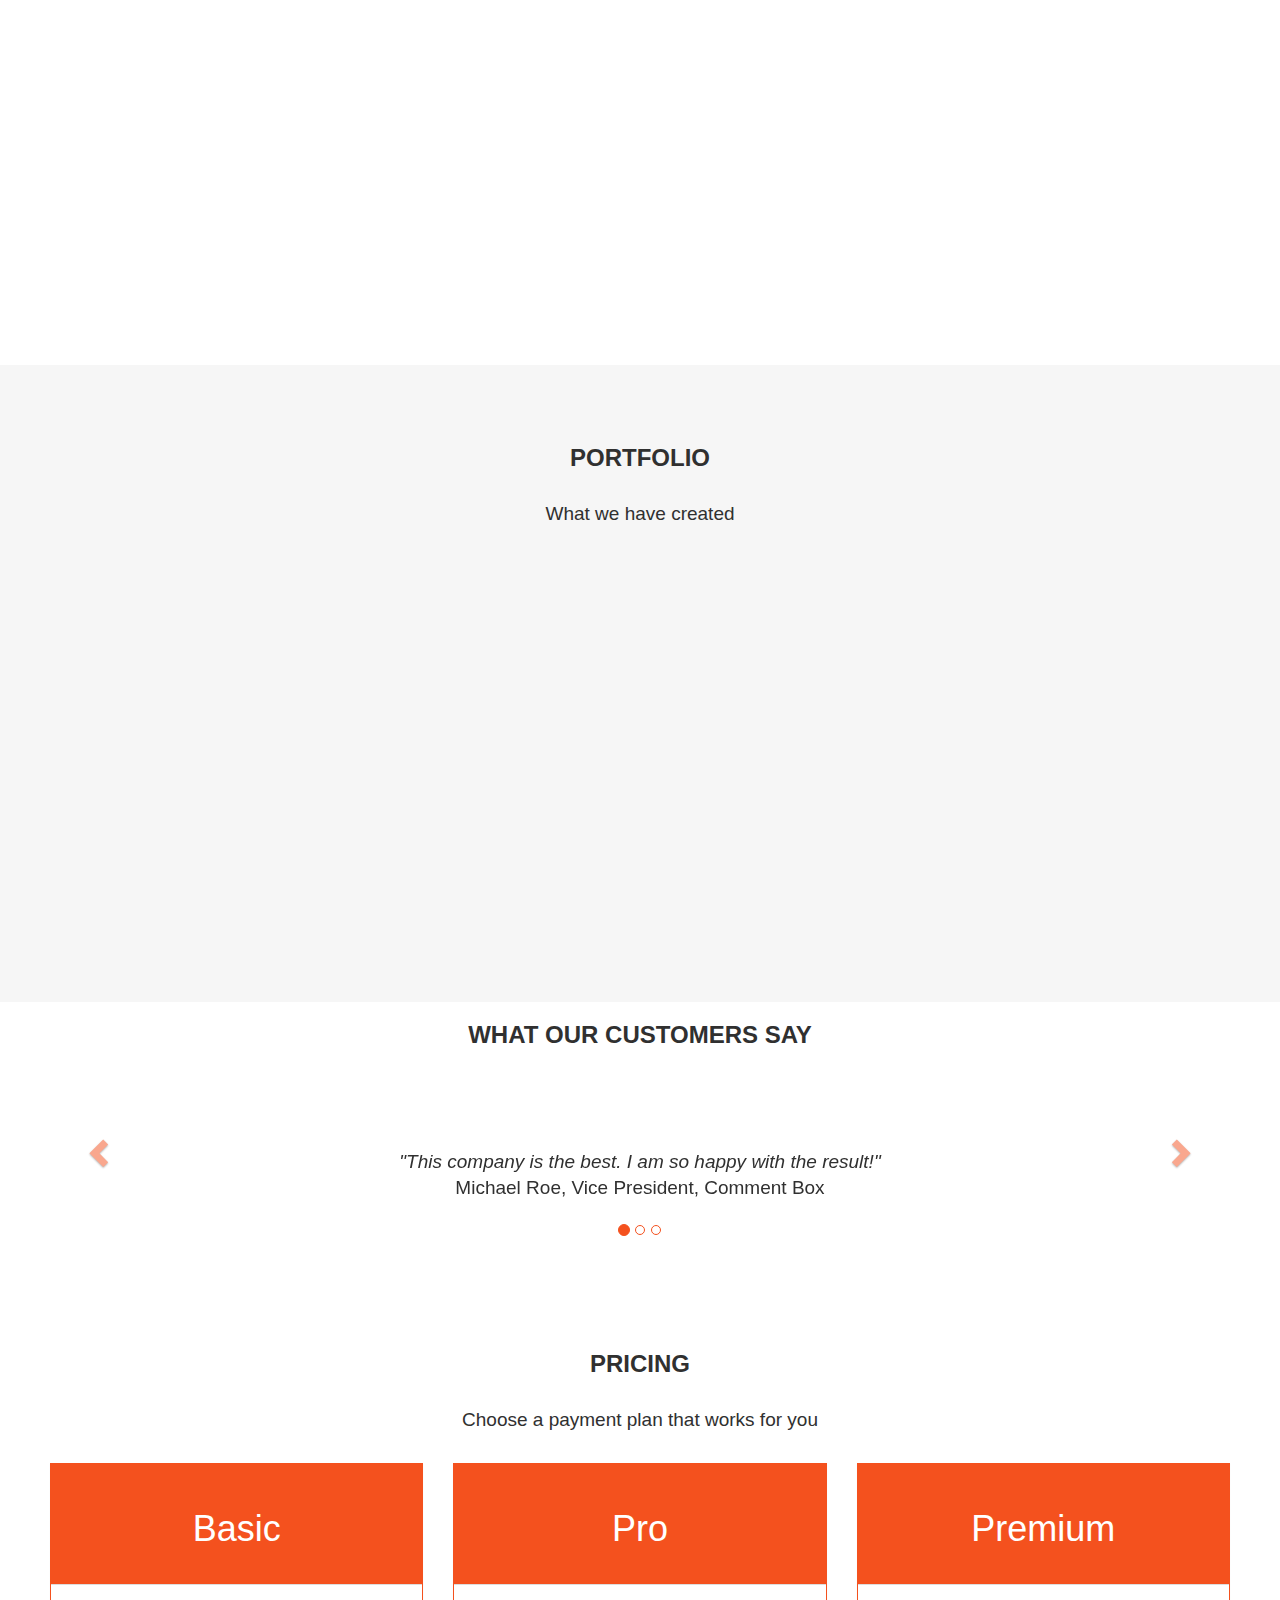
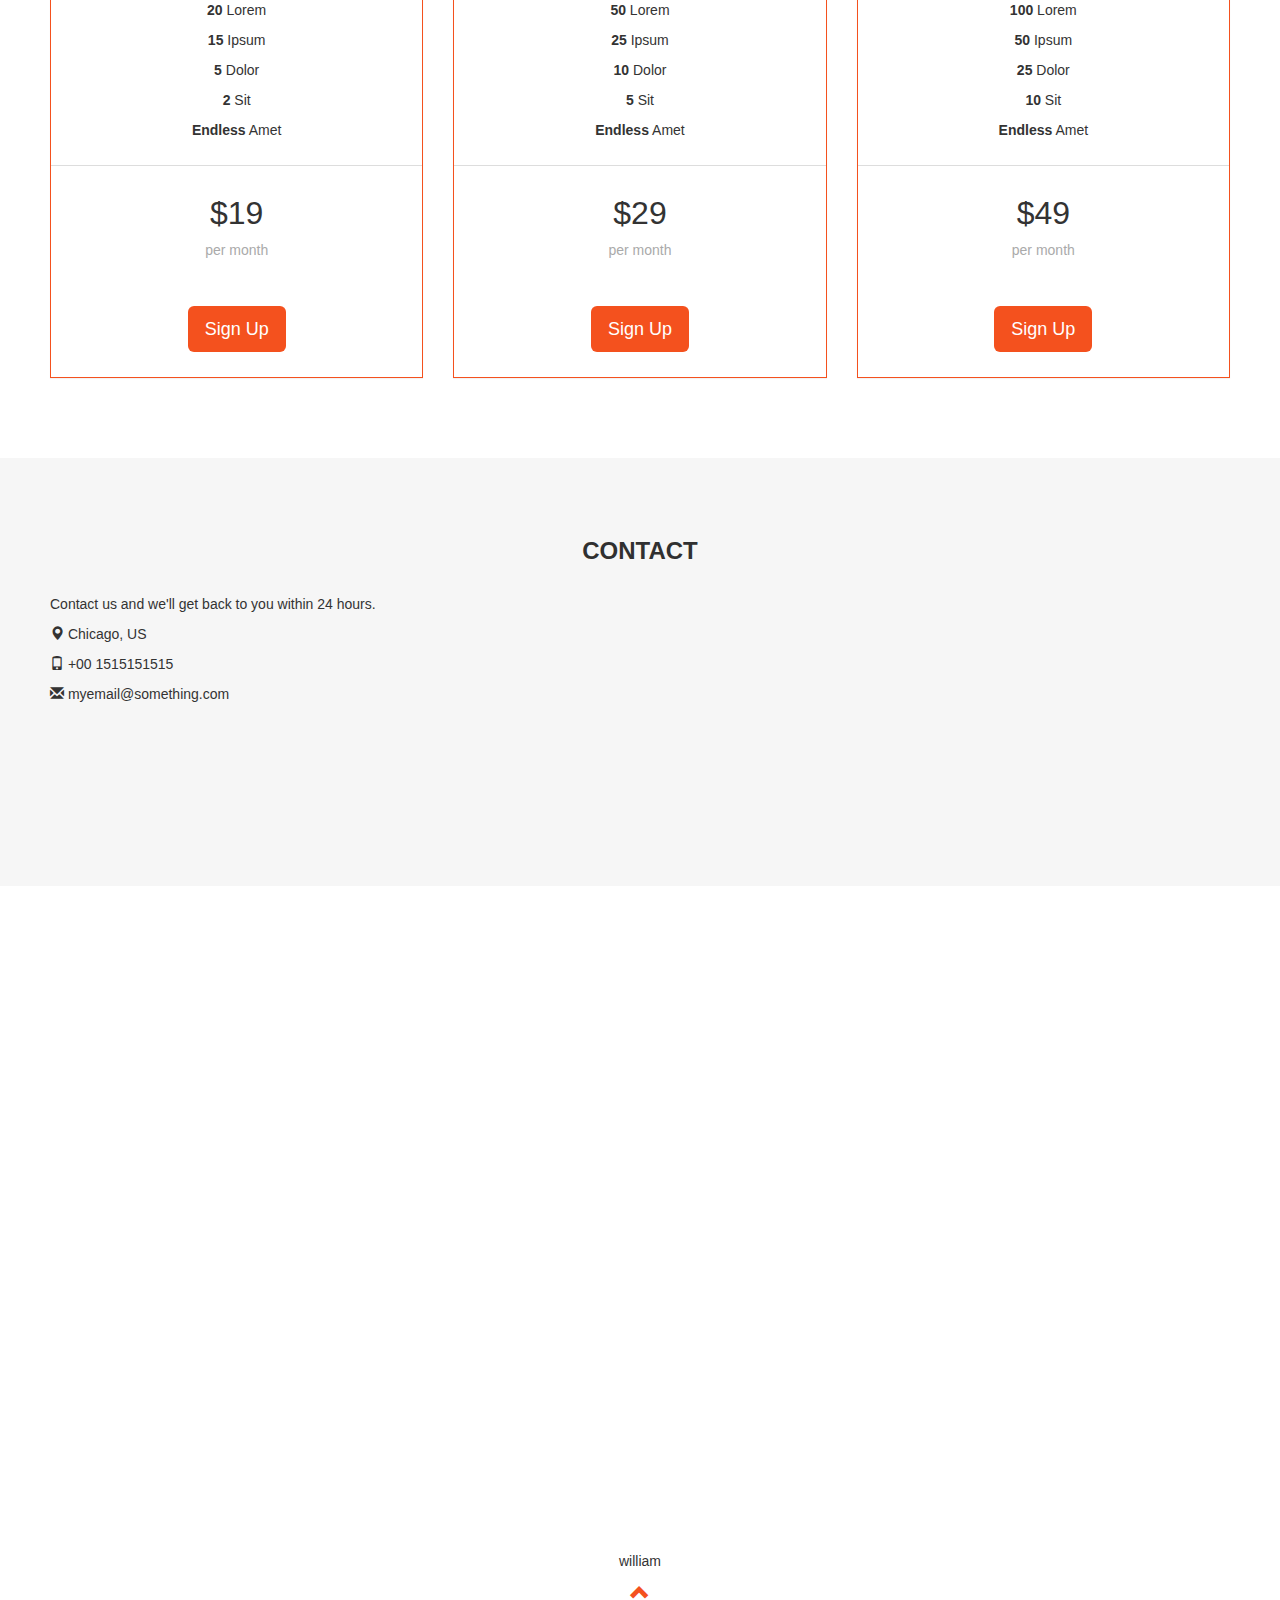
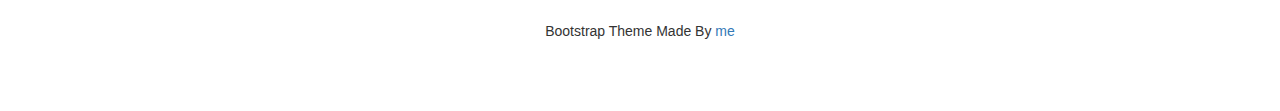
==== commit 8eead9e8: "william class" ====
--- a/index.html
+++ b/index.html
@@ -1,681 +1,342 @@
-<<<<<<< HEAD
-<!DOCTYPE html>
-<html lang="en">
-<head>
-  <title>Bootstrap Theme Company</title>
-  <meta charset="utf-8">
-  <meta name="viewport" content="width=device-width, initial-scale=1">
-  <link rel="stylesheet" href="https://maxcdn.bootstrapcdn.com/bootstrap/3.3.7/css/bootstrap.min.css">
-  <link rel="stylesheet" href="css/style.css">
-  
-</head>
-<body id="myPage" data-spy="scroll" data-target=".navbar" data-offset="60">
-<nav class="navbar navbar-default navbar-fixed-top">
-  <div class="container">
-    <div class="navbar-header">
-      <button type="button" class="navbar-toggle" data-toggle="collapse" data-target="#myNavbar">
-        <span class="icon-bar"></span>
-        <span class="icon-bar"></span>
-        <span class="icon-bar"></span> 
-      </button>
-      <a class="navbar-brand" href="#">Logo</a>
-    </div>
-    <div class="collapse navbar-collapse" id="myNavbar">
-      <ul class="nav navbar-nav navbar-right">
-        <li><a href="#about">ABOUT</a></li>
-        <li><a href="#services">SERVICES</a></li>
-        <li><a href="#portfolio">PORTFOLIO</a></li>
-        <li><a href="#pricing">PRICING</a></li>
-        <li><a href="#contact">CONTACT</a></li>
-      </ul>
-    </div>
-  </div>
-</nav>
-
-<div class="jumbotron text-center">
-  <h1>Company</h1> 
-  <p>We specialize in blablabla</p> 
-  <form class="form-inline">
-    <div class="input-group">
-      <input type="email" class="form-control" size="50" placeholder="Email Address" required>
-      <div class="input-group-btn">
-        <button type="button" class="btn btn-danger">Subscribe</button>
-      </div>
-    </div>
-  </form>
-</div> <!--/jumbotron-->
-
-<div id="about" class="container-fluid">
-  <div class="row">
-    <div class="col-sm-8">
-      <h2>About Company Page</h2>
-      <h4>Lorem ipsum dolor sit amet, consectetur adipiscing elit, sed do eiusmod tempor incididunt ut labore et dolore magna aliqua. Ut enim ad minim veniam, quis nostrud exercitation ullamco laboris nisi ut aliquip ex ea commodo consequat.</h4> 
-      <p>Lorem ipsum dolor sit amet, consectetur adipiscing elit, sed do eiusmod tempor incididunt ut labore et dolore magna aliqua. Ut enim ad minim veniam, quis nostrud exercitation ullamco laboris nisi ut aliquip ex ea commodo consequat. Excepteur sint occaecat cupidatat non proident, sunt in culpa qui officia deserunt mollit anim id est laborum consectetur adipiscing elit, sed do eiusmod tempor incididunt ut labore et dolore magna aliqua. Ut enim ad minim veniam, quis nostrud exercitation ullamco laboris nisi ut aliquip ex ea commodo consequat.</p>
-      <button class="btn btn-default btn-lg">Get in Touch</button>
-    </div>
-    <div class="col-sm-4 text-right">
-      <span class="glyphicon glyphicon-signal logo"></span>
-    </div>
-  </div>
-</div>
-
-<div class="container-fluid bg-grey">
-  <div class="row">
-    <div class="col-sm-4">
-      <span class="glyphicon glyphicon-globe logo slideanim"></span> 
-    </div>
-    <div class="col-sm-8">
-      <h2>Our Values</h2>
-      <h4><strong>MISSION:</strong> Our mission lorem ipsum..</h4> 
-      <p><strong>VISION:</strong> Our vision Lorem ipsum..</p>
-    </div>
-  </div>
-</div>
-
-
-
-
-
-<div id="services" class="container-fluid text-center">
-  <h2>SERVICES</h2>
-  <h4>What we offer</h4>
-  <br>
-  <div class="row slideanim">
-    <div class="col-sm-4 ">
-      <span class="glyphicon glyphicon-off "></span>
-      <h4>POWER</h4>
-      <p>Lorem ipsum dolor sit amet..</p>
-    </div>
-    <div class="col-sm-4">
-      <span class="glyphicon glyphicon-heart"></span>
-      <h4>LOVE</h4>
-      <p>Lorem ipsum dolor sit amet..</p>
-    </div>
-    <div class="col-sm-4">
-      <span class="glyphicon glyphicon-lock"></span>
-      <h4>JOB DONE</h4>
-      <p>Lorem ipsum dolor sit amet..</p>
-    </div>
-    </div>
-    <br><br>
-  <div class="row slideanim">
-    <div class="col-sm-4">
-      <span class="glyphicon glyphicon-leaf"></span>
-      <h4>GREEN</h4>
-      <p>Lorem ipsum dolor sit amet..</p>
-    </div>
-    <div class="col-sm-4">
-      <span class="glyphicon glyphicon-certificate"></span>
-      <h4>CERTIFIED</h4>
-      <p>Lorem ipsum dolor sit amet..</p>
-    </div>
-    <div class="col-sm-4">
-      <span class="glyphicon glyphicon-wrench"></span>
-      <h4>HARD WORK</h4>
-      <p>Lorem ipsum dolor sit amet..</p>
-    </div>
-  </div>
-</div>
-
-
-
-<div id="portfolio" class="container-fluid text-center bg-grey ">
-  <h2>Portfolio</h2>
-  <h4>What we have created</h4>
-  <div class="row text-center slideanim">
-    <div class="col-sm-4">
-      <div class="thumbnail">
-        <img src="img/paris.jpg" alt="Paris">
-        <p><strong>Paris</strong></p>
-        <p>Yes, we built Paris</p>
-      </div>
-    </div>
-    <div class="col-sm-4">
-      <div class="thumbnail">
-        <img src="img/newyork.jpg" alt="New York">
-        <p><strong>New York</strong></p>
-        <p>We built New York</p>
-      </div>
-    </div>
-    <div class="col-sm-4">
-      <div class="thumbnail">
-        <img src="img/sanfran.jpg" alt="San Francisco">
-        <p><strong>San Francisco</strong></p>
-        <p>Yes, San Fran is ours</p>
-      </div>
-    </div>
-</div>
-	</div>
-
-
-
-<div id="myCarousel" class="carousel slide text-center" data-ride="carousel">
- <h2>What our customers say</h2>
-  <!-- Indicators -->
-  <ol class="carousel-indicators">
-    <li data-target="#myCarousel" data-slide-to="0" class="active"></li>
-    <li data-target="#myCarousel" data-slide-to="1"></li>
-    <li data-target="#myCarousel" data-slide-to="2"></li>
-  </ol>
-
-  <!-- Wrapper for slides -->
-  <div class="carousel-inner" role="listbox">
-    <div class="item active">
-    <h4>"This company is the best. I am so happy with the result!"<br><span style="font-style:normal;">Michael Roe, Vice President, Comment Box</span></h4>
-    </div>
-    <div class="item">
-      <h4>"One word... WOW!!"<br><span style="font-style:normal;">John Doe, Salesman, Rep Inc</span></h4>
-    </div>
-    <div class="item">
-      <h4>"Could I... BE any more happy with this company?"<br><span style="font-style:normal;">Chandler Bing, Actor, FriendsAlot</span></h4>
-    </div>
-  </div>
-
-  <!-- Left and right controls -->
-  <a class="left carousel-control" href="#myCarousel" role="button" data-slide="prev">
-    <span class="glyphicon glyphicon-chevron-left" aria-hidden="true"></span>
-    <span class="sr-only">Previous</span>
-  </a>
-  <a class="right carousel-control" href="#myCarousel" role="button" data-slide="next">
-    <span class="glyphicon glyphicon-chevron-right" aria-hidden="true"></span>
-    <span class="sr-only">Next</span>
-  </a>
-</div>
-
-
-<div id="pricing" class="container-fluid">
-  <div class="text-center">
-    <h2>Pricing</h2>
-    <h4>Choose a payment plan that works for you</h4>
-  </div>
-  <div class="row">
-    <div class="col-sm-4">
-      <div class="panel panel-default text-center">
-        <div class="panel-heading">
-          <h1>Basic</h1>
-        </div>
-        <div class="panel-body">
-          <p><strong>20</strong> Lorem</p>
-          <p><strong>15</strong> Ipsum</p>
-          <p><strong>5</strong> Dolor</p>
-          <p><strong>2</strong> Sit</p>
-          <p><strong>Endless</strong> Amet</p>
-        </div>
-        <div class="panel-footer">
-          <h3>$19</h3>
-          <h4>per month</h4>
-          <button class="btn btn-lg">Sign Up</button>
-        </div>
-      </div> 
-    </div> 
-    <div class="col-sm-4">
-      <div class="panel panel-default text-center">
-        <div class="panel-heading">
-          <h1>Pro</h1>
-        </div>
-        <div class="panel-body">
-          <p><strong>50</strong> Lorem</p>
-          <p><strong>25</strong> Ipsum</p>
-          <p><strong>10</strong> Dolor</p>
-          <p><strong>5</strong> Sit</p>
-          <p><strong>Endless</strong> Amet</p>
-        </div>
-        <div class="panel-footer">
-          <h3>$29</h3>
-          <h4>per month</h4>
-          <button class="btn btn-lg">Sign Up</button>
-        </div>
-      </div> 
-    </div> 
-   <div class="col-sm-4">
-      <div class="panel panel-default text-center">
-        <div class="panel-heading">
-          <h1>Premium</h1>
-        </div>
-        <div class="panel-body">
-          <p><strong>100</strong> Lorem</p>
-          <p><strong>50</strong> Ipsum</p>
-          <p><strong>25</strong> Dolor</p>
-          <p><strong>10</strong> Sit</p>
-          <p><strong>Endless</strong> Amet</p>
-        </div>
-        <div class="panel-footer">
-          <h3>$49</h3>
-          <h4>per month</h4>
-          <button class="btn btn-lg">Sign Up</button>
-        </div>
-      </div> 
-    </div> 
-  </div>
-</div>
-
-
-
-<div id="contact" class="container-fluid bg-grey">
-  <h2 class="text-center">CONTACT</h2>
-  <div class="row ">
-    <div class="col-sm-5">
-      <p>Contact us and we'll get back to you within 24 hours.</p>
-      <p><span class="glyphicon glyphicon-map-marker"></span> Chicago, US</p>
-      <p><span class="glyphicon glyphicon-phone"></span> +00 1515151515</p>
-      <p><span class="glyphicon glyphicon-envelope"></span> myemail@something.com</p> 
-    </div>
-    <div class="col-sm-7 slideanim">
-      <div class="row ">
-        <div class="col-sm-6 form-group ">
-          <input class="form-control" id="name" name="name" placeholder="Name" type="text" required>
-        </div>
-        <div class="col-sm-6 form-group">
-          <input class="form-control" id="email" name="email" placeholder="Email" type="email" required>
-        </div>
-      </div>
-      <textarea class="form-control" id="comments" name="comments" placeholder="Comment" rows="5"></textarea><br>
-      <div class="row">
-        <div class="col-sm-12 form-group">
-          <button class="btn btn-default pull-right" type="submit">Send</button>
-        </div>
-      </div> 
-    </div>
-  </div>
-</div>
-
-<iframe src="https://www.google.com/maps/embed?pb=!1m18!1m12!1m3!1d80598.89310728821!2d4.305350519698255!3d50.85495409109336!2m3!1f0!2f0!3f0!3m2!1i1024!2i768!4f13.1!3m3!1m2!1s0x47c3a4ed73c76867%3A0xc18b3a66787302a7!2sBruxelles!5e0!3m2!1sfr!2sbe!4v1510306601016" width="100%" height="600" frameborder="0" style="border:0" allowfullscreen></iframe>
-
-
-<footer class="container-fluid text-center">
-  <a href="#myPage" title="To Top">
-    <span class="glyphicon glyphicon-chevron-up"></span>
-  </a>
-  <p>Bootstrap Theme Made By <a href="https://www.elastik.eu" title="Visit w3schools">the team 3Tweb</a></p> 
-</footer>
-
-<script src="https://ajax.googleapis.com/ajax/libs/jquery/1.12.4/jquery.min.js"></script>
-<script src="https://maxcdn.bootstrapcdn.com/bootstrap/3.3.7/js/bootstrap.min.js"></script>
-<script>
-$(document).ready(function(){
-  // Add smooth scrolling to all links in navbar + footer link
-  $(".navbar a, footer a[href='#myPage']").on('click', function(event) {
-
-   // Make sure this.hash has a value before overriding default behavior
-  if (this.hash !== "") {
-
-    // Prevent default anchor click behavior
-    event.preventDefault();
-
-    // Store hash
-    var hash = this.hash;
-
-    // Using jQuery's animate() method to add smooth page scroll
-    // The optional number (900) specifies the number of milliseconds it takes to scroll to the specified area
-    $('html, body').animate({
-      scrollTop: $(hash).offset().top
-    }, 900, function(){
-
-      // Add hash (#) to URL when done scrolling (default click behavior)
-      window.location.hash = hash;
-      });
-    } // End if
-  }); 
-	
-	
-	$(window).scroll(function() {
-  $(".slideanim").each(function(){
-    var pos = $(this).offset().top;
-
-    var winTop = $(window).scrollTop();
-    if (pos < winTop + 600) {
-      $(this).addClass("slide");
-    }
-  });
-});
-	
-})// ready
-
-
-
-
-
-</script>
-</body>
-=======
-<!DOCTYPE html>
-
-<head>
-  <title>Bootstrap Theme Company</title>
-  <meta charset="utf-8">
-  <meta name="viewport" content="width=device-width, initial-scale=1">
-  <link rel="stylesheet" href="https://maxcdn.bootstrapcdn.com/bootstrap/3.3.7/css/bootstrap.min.css">
-  <link rel="stylesheet" href="css/style.css">
-  
-</head>
-<body id="myPage" data-spy="scroll" data-target=".navbar" data-offset="60">
-<nav class="navbar navbar-default navbar-fixed-top">
-  <div class="container">
-    <div class="navbar-header">
-      <button type="button" class="navbar-toggle" data-toggle="collapse" data-target="#myNavbar">
-        <span class="icon-bar"></span>
-        <span class="icon-bar"></span>
-        <span class="icon-bar"></span> 
-      </button>
-      <a class="navbar-brand" href="#">Logo</a>
-    </div>
-    <div class="collapse navbar-collapse" id="myNavbar">
-      <ul class="nav navbar-nav navbar-right">
-        <li><a href="#about">ABOUT</a></li>
-        <li><a href="#services">SERVICES</a></li>
-        <li><a href="#portfolio">PORTFOLIO</a></li>
-        <li><a href="#pricing">PRICING</a></li>
-        <li><a href="#contact">CONTACT</a></li>
-      </ul>
-    </div>
-  </div>
-</nav>
-
-<div class="jumbotron text-center">
-  <h1>Company</h1> 
-  <p>We specialize in blablabla</p> 
-  <form class="form-inline">
-    <div class="input-group">
-      <input type="email" class="form-control" size="50" placeholder="Email Address" required>
-      <div class="input-group-btn">
-        <button type="button" class="btn btn-danger">Subscribe</button>
-      </div>
-    </div>
-  </form>
-</div> <!--/jumbotron-->
-
-<div id="about" class="container-fluid">
-  <div class="row">
-    <div class="col-sm-8">
-      <h2>About Company Page</h2>
-      <h4>Lorem ipsum dolor sit amet, consectetur adipiscing elit, sed do eiusmod tempor incididunt ut labore et dolore magna aliqua. Ut enim ad minim veniam, quis nostrud exercitation ullamco laboris nisi ut aliquip ex ea commodo consequat.</h4> 
-      <p>Lorem ipsum dolor sit amet, consectetur adipiscing elit, sed do eiusmod tempor incididunt ut labore et dolore magna aliqua. Ut enim ad minim veniam, quis nostrud exercitation ullamco laboris nisi ut aliquip ex ea commodo consequat. Excepteur sint occaecat cupidatat non proident, sunt in culpa qui officia deserunt mollit anim id est laborum consectetur adipiscing elit, sed do eiusmod tempor incididunt ut labore et dolore magna aliqua. Ut enim ad minim veniam, quis nostrud exercitation ullamco laboris nisi ut aliquip ex ea commodo consequat.</p>
-      <button class="btn btn-default btn-lg">Get in Touch</button>
-    </div>
-    <div class="col-sm-4 text-right">
-      <span class="glyphicon glyphicon-signal logo"></span>
-    </div>
-  </div>
-</div>
-
-<div class="container-fluid bg-grey">
-  <div class="row">
-    <div class="col-sm-4">
-      <span class="glyphicon glyphicon-globe logo slideanim"></span> 
-    </div>
-    <div class="col-sm-8">
-      <h2>Our Values</h2>
-      <h4><strong>MISSION:</strong> Our mission lorem ipsum..</h4> 
-      <p><strong>VISION:</strong> Our vision Lorem ipsum..</p>
-    </div>
-  </div>
-</div>
-
-
-
-
-
-<div id="services" class="container-fluid text-center">
-  <h2>SERVICES</h2>
-  <h4>What we offer</h4>
-  <br>
-  <div class="row slideanim">
-    <div class="col-sm-4 ">
-      <span class="glyphicon glyphicon-thumbs-up "></span>
-      <h4>POWER</h4>
-      <p>Lorem ipsum dolor sit amet, consectetur adipisicing elit. Reiciendis laudantium necessitatibus odio. Tempora accusantium animi illo possimus dolorem voluptatibus, ratione, quia harum, quo numquam quis inventore praesentium minus! Perspiciatis, quasi?</p>
-    </div>
-    <div class="col-sm-4">
-      <span class="glyphicon glyphicon-tower"></span>
-      <h4>LOVE</h4>
-      <p>Lorem ipsum dolor sit amet, consectetur adipisicing elit. Hic quibusdam quas animi. Quod modi blanditiis tempore, sapiente saepe eius rem. Fugiat voluptatibus officiis fuga, dolorem nemo modi, quidem odit consequatur?</p>
-    </div>
-    <div class="col-sm-4">
-      <span class="glyphicon glyphicon-piggy-bank"></span>
-      <h4>JOB DONE</h4>
-      <p>Lorem ipsum dolor sit amet, consectetur adipisicing elit. Fugiat asperiores beatae dolorum ad autem optio deserunt nulla aliquid, libero sit quis nostrum laborum voluptates. Inventore iusto nisi cupiditate suscipit aliquam?</p>
-    </div>
-    </div>
-    <br><br>
-  <div class="row slideanim">
-    <div class="col-sm-4">
-      <span class="glyphicon glyphicon-piggy-bank"></span>
-      <h4>GREEN</h4>
-      <p>Lorem ipsum dolor sit amet, consectetur adipisicing elit. Repellat, pariatur ipsum. Voluptatem, esse quidem repellat. Voluptatem eum veritatis magnam sunt quibusdam vel molestias excepturi optio commodi neque, doloremque, laudantium, in.</p>
-    </div>
-    <div class="col-sm-4">
-      <span class="glyphicon glyphicon-piggy-bank"></span>
-      <h4>CERTIFIED</h4>
-      <p>Lorem ipsum dolor sit amet, consectetur adipisicing elit. Deleniti consequuntur cum fugiat, pariatur dolor voluptatem in. Iusto vitae minima blanditiis magni tenetur alias cum, saepe neque error, ipsam asperiores porro.</p>
-    </div>
-    <div class="col-sm-4">
-      <span class="glyphicon glyphicon-piggy-bank"></span>
-      <h4>HARD WORK</h4>
-      <p>Lorem ipsum dolor sit amet, consectetur adipisicing elit. Voluptate dolore, velit, ullam, labore odit dolor at cum, voluptas quis praesentium nisi. Voluptates reprehenderit voluptas repudiandae, nesciunt expedita sint eius! Consequatur!</p>
-    </div>
-  </div>
-</div>
-
-
-
-<div id="portfolio" class="container-fluid text-center bg-grey ">
-  <h2>Portfolio</h2>
-  <h4>What we have created</h4>
-  <div class="row text-center slideanim">
-    <div class="col-sm-4">
-      <div class="thumbnail">
-        <img src="img/paris.jpg" alt="Paris">
-        <p><strong>Paris</strong></p>
-        <p>Yes, we built Paris</p>
-      </div>
-    </div>
-    <div class="col-sm-4">
-      <div class="thumbnail">
-        <img src="img/newyork.jpg" alt="New York">
-        <p><strong>New York</strong></p>
-        <p>We built New York</p>
-      </div>
-    </div>
-    <div class="col-sm-4">
-      <div class="thumbnail">
-        <img src="img/sanfran.jpg" alt="San Francisco">
-        <p><strong>San Francisco</strong></p>
-        <p>Yes, San Fran is ours</p>
-      </div>
-    </div>
-</div>
-	</div>
-
-
-
-<div id="myCarousel" class="carousel slide text-center" data-ride="carousel">
- <h2>What our customers say</h2>
-  <!-- Indicators -->
-  <ol class="carousel-indicators">
-    <li data-target="#myCarousel" data-slide-to="0" class="active"></li>
-    <li data-target="#myCarousel" data-slide-to="1"></li>
-    <li data-target="#myCarousel" data-slide-to="2"></li>
-  </ol>
-
-  <!-- Wrapper for slides -->
-  <div class="carousel-inner" role="listbox">
-    <div class="item active">
-    <h4>"This company is the best. I am so happy with the result!"<br><span style="font-style:normal;">Michael Roe, Vice President, Comment Box</span></h4>
-    </div>
-    <div class="item">
-      <h4>"One word... WOW!!"<br><span style="font-style:normal;">John Doe, Salesman, Rep Inc</span></h4>
-    </div>
-    <div class="item">
-      <h4>"Could I... BE any more happy with this company?"<br><span style="font-style:normal;">Chandler Bing, Actor, FriendsAlot</span></h4>
-    </div>
-  </div>
-
-  <!-- Left and right controls -->
-  <a class="left carousel-control" href="#myCarousel" role="button" data-slide="prev">
-    <span class="glyphicon glyphicon-chevron-left" aria-hidden="true"></span>
-    <span class="sr-only">Previous</span>
-  </a>
-  <a class="right carousel-control" href="#myCarousel" role="button" data-slide="next">
-    <span class="glyphicon glyphicon-chevron-right" aria-hidden="true"></span>
-    <span class="sr-only">Next</span>
-  </a>
-</div>
-
-
-<div id="pricing" class="container-fluid">
-  <div class="text-center">
-    <h2>Pricing</h2>
-    <h4>Choose a payment plan that works for you</h4>
-  </div>
-  <div class="row">
-    <div class="col-sm-4">
-      <div class="panel panel-default text-center">
-        <div class="panel-heading">
-          <h1>Basic</h1>
-        </div>
-        <div class="panel-body">
-          <p><strong>20</strong> Lorem</p>
-          <p><strong>15</strong> Ipsum</p>
-          <p><strong>5</strong> Dolor</p>
-          <p><strong>2</strong> Sit</p>
-          <p><strong>Endless</strong> Amet</p>
-        </div>
-        <div class="panel-footer">
-          <h3>$19</h3>
-          <h4>per month</h4>
-          <button class="btn btn-lg">Sign Up</button>
-        </div>
-      </div> 
-    </div> 
-    <div class="col-sm-4">
-      <div class="panel panel-default text-center">
-        <div class="panel-heading">
-          <h1>Pro</h1>
-        </div>
-        <div class="panel-body">
-          <p><strong>50</strong> Lorem</p>
-          <p><strong>25</strong> Ipsum</p>
-          <p><strong>10</strong> Dolor</p>
-          <p><strong>5</strong> Sit</p>
-          <p><strong>Endless</strong> Amet</p>
-        </div>
-        <div class="panel-footer">
-          <h3>$29</h3>
-          <h4>per month</h4>
-          <button class="btn btn-lg">Sign Up</button>
-        </div>
-      </div> 
-    </div> 
-   <div class="col-sm-4">
-      <div class="panel panel-default text-center">
-        <div class="panel-heading">
-          <h1>Premium</h1>
-        </div>
-        <div class="panel-body">
-          <p><strong>100</strong> Lorem</p>
-          <p><strong>50</strong> Ipsum</p>
-          <p><strong>25</strong> Dolor</p>
-          <p><strong>10</strong> Sit</p>
-          <p><strong>Endless</strong> Amet</p>
-        </div>
-        <div class="panel-footer">
-          <h3>$49</h3>
-          <h4>per month</h4>
-          <button class="btn btn-lg">Sign Up</button>
-        </div>
-      </div> 
-    </div> 
-  </div>
-</div>
-
-
-
-<div id="contact" class="container-fluid bg-grey">
-  <h2 class="text-center">CONTACT</h2>
-  <div class="row ">
-    <div class="col-sm-5">
-      <p>Contact us and we'll get back to you within 24 hours.</p>
-      <p><span class="glyphicon glyphicon-map-marker"></span> Chicago, US</p>
-      <p><span class="glyphicon glyphicon-phone"></span> +00 1515151515</p>
-      <p><span class="glyphicon glyphicon-envelope"></span> myemail@something.com</p> 
-    </div>
-    <div class="col-sm-7 slideanim">
-      <div class="row ">
-        <div class="col-sm-6 form-group ">
-          <input class="form-control" id="name" name="name" placeholder="Name" type="text" required>
-        </div>
-        <div class="col-sm-6 form-group">
-          <input class="form-control" id="email" name="email" placeholder="Email" type="email" required>
-        </div>
-      </div>
-      <textarea class="form-control" id="comments" name="comments" placeholder="Comment" rows="5"></textarea><br>
-      <div class="row">
-        <div class="col-sm-12 form-group">
-          <button class="btn btn-default pull-right" type="submit">Send</button>
-        </div>
-      </div> 
-    </div>
-  </div>
-</div>
-
-<iframe src="https://www.google.com/maps/embed?pb=!1m18!1m12!1m3!1d80598.89310728821!2d4.305350519698255!3d50.85495409109336!2m3!1f0!2f0!3f0!3m2!1i1024!2i768!4f13.1!3m3!1m2!1s0x47c3a4ed73c76867%3A0xc18b3a66787302a7!2sBruxelles!5e0!3m2!1sfr!2sbe!4v1510306601016" width="100%" height="600" frameborder="0" style="border:0" allowfullscreen></iframe>
-
-
-<footer class="container-fluid text-center">
-	<div class="manu">manu</div>
-  <a href="#myPage" title="To Top">
-    <span class="glyphicon glyphicon-chevron-up"></span>
-  </a>
-  <p>Bootstrap Theme Made By <a href="https://www.elastik.eu" title="Visit w3schools">me</a></p> 
-</footer>
-
-<script src="https://ajax.googleapis.com/ajax/libs/jquery/1.12.4/jquery.min.js"></script>
-<script src="https://maxcdn.bootstrapcdn.com/bootstrap/3.3.7/js/bootstrap.min.js"></script>
-<script>
-$(document).ready(function(){
-  // Add smooth scrolling to all links in navbar + footer link
-  $(".navbar a, footer a[href='#myPage']").on('click', function(event) {
-
-   // Make sure this.hash has a value before overriding default behavior
-  if (this.hash !== "") {
-
-    // Prevent default anchor click behavior
-    event.preventDefault();
-
-    // Store hash
-    var hash = this.hash;
-
-    // Using jQuery's animate() method to add smooth page scroll
-    // The optional number (900) specifies the number of milliseconds it takes to scroll to the specified area
-    $('html, body').animate({
-      scrollTop: $(hash).offset().top
-    }, 900, function(){
-
-      // Add hash (#) to URL when done scrolling (default click behavior)
-      window.location.hash = hash;
-      });
-    } // End if
-  }); 
-	
-	
-	$(window).scroll(function() {
-  $(".slideanim").each(function(){
-    var pos = $(this).offset().top;
-
-    var winTop = $(window).scrollTop();
-    if (pos < winTop + 600) {
-      $(this).addClass("slide");
-    }
-  });
-});
-	
-})// ready
-
-
-
-
-
-</script>
-</body>
->>>>>>> services
+<!DOCTYPE html>
+<html lang="en">
+<head>
+  <title>Bootstrap Theme Company</title>
+  <meta charset="utf-8">
+  <meta name="viewport" content="width=device-width, initial-scale=1">
+  <link rel="stylesheet" href="https://maxcdn.bootstrapcdn.com/bootstrap/3.3.7/css/bootstrap.min.css">
+  <link rel="stylesheet" href="css/style.css">
+  
+</head>
+<body id="myPage" data-spy="scroll" data-target=".navbar" data-offset="60">
+<nav class="navbar navbar-default navbar-fixed-top">
+  <div class="container">
+    <div class="navbar-header">
+      <button type="button" class="navbar-toggle" data-toggle="collapse" data-target="#myNavbar">
+        <span class="icon-bar"></span>
+        <span class="icon-bar"></span>
+        <span class="icon-bar"></span> 
+      </button>
+      <a class="navbar-brand" href="#">Logo</a>
+    </div>
+    <div class="collapse navbar-collapse" id="myNavbar">
+      <ul class="nav navbar-nav navbar-right">
+        <li><a href="#about">ABOUT</a></li>
+        <li><a href="#services">SERVICES</a></li>
+        <li><a href="#portfolio">PORTFOLIO</a></li>
+        <li><a href="#pricing">PRICING</a></li>
+        <li><a href="#contact">CONTACT</a></li>
+      </ul>
+    </div>
+  </div>
+</nav>
+
+<div class="jumbotron text-center">
+  <h1>Company</h1> 
+  <p>We specialize in blablabla</p> 
+  <form class="form-inline">
+    <div class="input-group">
+      <input type="email" class="form-control" size="50" placeholder="Email Address" required>
+      <div class="input-group-btn">
+        <button type="button" class="btn btn-danger">Subscribe</button>
+      </div>
+    </div>
+  </form>
+</div> <!--/jumbotron-->
+
+<div id="about" class="container-fluid">
+  <div class="row">
+    <div class="col-sm-8">
+      <h2>About Company Page</h2>
+      <h4>Lorem ipsum dolor sit amet, consectetur adipiscing elit, sed do eiusmod tempor incididunt ut labore et dolore magna aliqua. Ut enim ad minim veniam, quis nostrud exercitation ullamco laboris nisi ut aliquip ex ea commodo consequat.</h4> 
+      <p>Lorem ipsum dolor sit amet, consectetur adipiscing elit, sed do eiusmod tempor incididunt ut labore et dolore magna aliqua. Ut enim ad minim veniam, quis nostrud exercitation ullamco laboris nisi ut aliquip ex ea commodo consequat. Excepteur sint occaecat cupidatat non proident, sunt in culpa qui officia deserunt mollit anim id est laborum consectetur adipiscing elit, sed do eiusmod tempor incididunt ut labore et dolore magna aliqua. Ut enim ad minim veniam, quis nostrud exercitation ullamco laboris nisi ut aliquip ex ea commodo consequat.</p>
+      <button class="btn btn-default btn-lg">Get in Touch</button>
+    </div>
+    <div class="col-sm-4 text-right">
+      <span class="glyphicon glyphicon-signal logo"></span>
+    </div>
+  </div>
+</div>
+
+<div class="container-fluid bg-grey">
+  <div class="row">
+    <div class="col-sm-4">
+      <span class="glyphicon glyphicon-globe logo slideanim"></span> 
+    </div>
+    <div class="col-sm-8">
+      <h2>Our Values</h2>
+      <h4><strong>MISSION:</strong> Our mission lorem ipsum..</h4> 
+      <p><strong>VISION:</strong> Our vision Lorem ipsum..</p>
+    </div>
+  </div>
+</div>
+
+
+
+
+
+<div id="services" class="container-fluid text-center">
+  <h2>SERVICES</h2>
+  <h4>What we offer</h4>
+  <br>
+  <div class="row slideanim">
+    <div class="col-sm-4 ">
+      <span class="glyphicon glyphicon-thumbs-up "></span>
+      <h4>POWER</h4>
+      <p>Lorem ipsum dolor sit amet, consectetur adipisicing elit. Reiciendis laudantium necessitatibus odio. Tempora accusantium animi illo possimus dolorem voluptatibus, ratione, quia harum, quo numquam quis inventore praesentium minus! Perspiciatis, quasi?</p>
+    </div>
+    <div class="col-sm-4">
+      <span class="glyphicon glyphicon-tower"></span>
+      <h4>LOVE</h4>
+      <p>Lorem ipsum dolor sit amet, consectetur adipisicing elit. Hic quibusdam quas animi. Quod modi blanditiis tempore, sapiente saepe eius rem. Fugiat voluptatibus officiis fuga, dolorem nemo modi, quidem odit consequatur?</p>
+    </div>
+    <div class="col-sm-4">
+      <span class="glyphicon glyphicon-piggy-bank"></span>
+      <h4>JOB DONE</h4>
+      <p>Lorem ipsum dolor sit amet, consectetur adipisicing elit. Fugiat asperiores beatae dolorum ad autem optio deserunt nulla aliquid, libero sit quis nostrum laborum voluptates. Inventore iusto nisi cupiditate suscipit aliquam?</p>
+    </div>
+    </div>
+    <br><br>
+  <div class="row slideanim">
+    <div class="col-sm-4">
+      <span class="glyphicon glyphicon-piggy-bank"></span>
+      <h4>GREEN</h4>
+      <p>Lorem ipsum dolor sit amet, consectetur adipisicing elit. Repellat, pariatur ipsum. Voluptatem, esse quidem repellat. Voluptatem eum veritatis magnam sunt quibusdam vel molestias excepturi optio commodi neque, doloremque, laudantium, in.</p>
+    </div>
+    <div class="col-sm-4">
+      <span class="glyphicon glyphicon-piggy-bank"></span>
+      <h4>CERTIFIED</h4>
+      <p>Lorem ipsum dolor sit amet, consectetur adipisicing elit. Deleniti consequuntur cum fugiat, pariatur dolor voluptatem in. Iusto vitae minima blanditiis magni tenetur alias cum, saepe neque error, ipsam asperiores porro.</p>
+    </div>
+    <div class="col-sm-4">
+      <span class="glyphicon glyphicon-piggy-bank"></span>
+      <h4>HARD WORK</h4>
+      <p>Lorem ipsum dolor sit amet, consectetur adipisicing elit. Voluptate dolore, velit, ullam, labore odit dolor at cum, voluptas quis praesentium nisi. Voluptates reprehenderit voluptas repudiandae, nesciunt expedita sint eius! Consequatur!</p>
+    </div>
+  </div>
+</div>
+
+
+
+<div id="portfolio" class="container-fluid text-center bg-grey ">
+  <h2>Portfolio</h2>
+  <h4>What we have created</h4>
+  <div class="row text-center slideanim">
+    <div class="col-sm-4">
+      <div class="thumbnail">
+        <img src="img/paris.jpg" alt="Paris">
+        <p><strong>Paris</strong></p>
+        <p>Yes, we built Paris</p>
+      </div>
+    </div>
+    <div class="col-sm-4">
+      <div class="thumbnail">
+        <img src="img/newyork.jpg" alt="New York">
+        <p><strong>New York</strong></p>
+        <p>We built New York</p>
+      </div>
+    </div>
+    <div class="col-sm-4">
+      <div class="thumbnail">
+        <img src="img/sanfran.jpg" alt="San Francisco">
+        <p><strong>San Francisco</strong></p>
+        <p>Yes, San Fran is ours</p>
+      </div>
+    </div>
+</div>
+	</div>
+
+
+
+<div id="myCarousel" class="carousel slide text-center" data-ride="carousel">
+ <h2>What our customers say</h2>
+  <!-- Indicators -->
+  <ol class="carousel-indicators">
+    <li data-target="#myCarousel" data-slide-to="0" class="active"></li>
+    <li data-target="#myCarousel" data-slide-to="1"></li>
+    <li data-target="#myCarousel" data-slide-to="2"></li>
+  </ol>
+
+  <!-- Wrapper for slides -->
+  <div class="carousel-inner" role="listbox">
+    <div class="item active">
+    <h4>"This company is the best. I am so happy with the result!"<br><span style="font-style:normal;">Michael Roe, Vice President, Comment Box</span></h4>
+    </div>
+    <div class="item">
+      <h4>"One word... WOW!!"<br><span style="font-style:normal;">John Doe, Salesman, Rep Inc</span></h4>
+    </div>
+    <div class="item">
+      <h4>"Could I... BE any more happy with this company?"<br><span style="font-style:normal;">Chandler Bing, Actor, FriendsAlot</span></h4>
+    </div>
+  </div>
+
+  <!-- Left and right controls -->
+  <a class="left carousel-control" href="#myCarousel" role="button" data-slide="prev">
+    <span class="glyphicon glyphicon-chevron-left" aria-hidden="true"></span>
+    <span class="sr-only">Previous</span>
+  </a>
+  <a class="right carousel-control" href="#myCarousel" role="button" data-slide="next">
+    <span class="glyphicon glyphicon-chevron-right" aria-hidden="true"></span>
+    <span class="sr-only">Next</span>
+  </a>
+</div>
+
+
+<div id="pricing" class="container-fluid">
+  <div class="text-center">
+    <h2>Pricing</h2>
+    <h4>Choose a payment plan that works for you</h4>
+  </div>
+  <div class="row">
+    <div class="col-sm-4">
+      <div class="panel panel-default text-center">
+        <div class="panel-heading">
+          <h1>Basic</h1>
+        </div>
+        <div class="panel-body">
+          <p><strong>20</strong> Lorem</p>
+          <p><strong>15</strong> Ipsum</p>
+          <p><strong>5</strong> Dolor</p>
+          <p><strong>2</strong> Sit</p>
+          <p><strong>Endless</strong> Amet</p>
+        </div>
+        <div class="panel-footer">
+          <h3>$19</h3>
+          <h4>per month</h4>
+          <button class="btn btn-lg">Sign Up</button>
+        </div>
+      </div> 
+    </div> 
+    <div class="col-sm-4">
+      <div class="panel panel-default text-center">
+        <div class="panel-heading">
+          <h1>Pro</h1>
+        </div>
+        <div class="panel-body">
+          <p><strong>50</strong> Lorem</p>
+          <p><strong>25</strong> Ipsum</p>
+          <p><strong>10</strong> Dolor</p>
+          <p><strong>5</strong> Sit</p>
+          <p><strong>Endless</strong> Amet</p>
+        </div>
+        <div class="panel-footer">
+          <h3>$29</h3>
+          <h4>per month</h4>
+          <button class="btn btn-lg">Sign Up</button>
+        </div>
+      </div> 
+    </div> 
+   <div class="col-sm-4">
+      <div class="panel panel-default text-center">
+        <div class="panel-heading">
+          <h1>Premium</h1>
+        </div>
+        <div class="panel-body">
+          <p><strong>100</strong> Lorem</p>
+          <p><strong>50</strong> Ipsum</p>
+          <p><strong>25</strong> Dolor</p>
+          <p><strong>10</strong> Sit</p>
+          <p><strong>Endless</strong> Amet</p>
+        </div>
+        <div class="panel-footer">
+          <h3>$49</h3>
+          <h4>per month</h4>
+          <button class="btn btn-lg">Sign Up</button>
+        </div>
+      </div> 
+    </div> 
+  </div>
+</div>
+
+
+
+<div id="contact" class="container-fluid bg-grey">
+  <h2 class="text-center">CONTACT</h2>
+  <div class="row ">
+    <div class="col-sm-5">
+      <p>Contact us and we'll get back to you within 24 hours.</p>
+      <p><span class="glyphicon glyphicon-map-marker"></span> Chicago, US</p>
+      <p><span class="glyphicon glyphicon-phone"></span> +00 1515151515</p>
+      <p><span class="glyphicon glyphicon-envelope"></span> myemail@something.com</p> 
+    </div>
+    <div class="col-sm-7 slideanim">
+      <div class="row ">
+        <div class="col-sm-6 form-group ">
+          <input class="form-control" id="name" name="name" placeholder="Name" type="text" required>
+        </div>
+        <div class="col-sm-6 form-group">
+          <input class="form-control" id="email" name="email" placeholder="Email" type="email" required>
+        </div>
+      </div>
+      <textarea class="form-control" id="comments" name="comments" placeholder="Comment" rows="5"></textarea><br>
+      <div class="row">
+        <div class="col-sm-12 form-group">
+          <button class="btn btn-default pull-right" type="submit">Send</button>
+        </div>
+      </div> 
+    </div>
+  </div>
+</div>
+
+<iframe src="https://www.google.com/maps/embed?pb=!1m18!1m12!1m3!1d80598.89310728821!2d4.305350519698255!3d50.85495409109336!2m3!1f0!2f0!3f0!3m2!1i1024!2i768!4f13.1!3m3!1m2!1s0x47c3a4ed73c76867%3A0xc18b3a66787302a7!2sBruxelles!5e0!3m2!1sfr!2sbe!4v1510306601016" width="100%" height="600" frameborder="0" style="border:0" allowfullscreen></iframe>
+
+
+<footer class="container-fluid text-center">
+ <div class="william">
+     <p>william</p>
+ </div>
+  <a href="#myPage" title="To Top">
+    <span class="glyphicon glyphicon-chevron-up"></span>
+  </a>
+  <p>Bootstrap Theme Made By <a href="https://www.elastik.eu" title="Visit w3schools">me</a></p> 
+</footer>
+
+<script src="https://ajax.googleapis.com/ajax/libs/jquery/1.12.4/jquery.min.js"></script>
+<script src="https://maxcdn.bootstrapcdn.com/bootstrap/3.3.7/js/bootstrap.min.js"></script>
+<script>
+$(document).ready(function(){
+  // Add smooth scrolling to all links in navbar + footer link
+  $(".navbar a, footer a[href='#myPage']").on('click', function(event) {
+
+   // Make sure this.hash has a value before overriding default behavior
+  if (this.hash !== "") {
+
+    // Prevent default anchor click behavior
+    event.preventDefault();
+
+    // Store hash
+    var hash = this.hash;
+
+    // Using jQuery's animate() method to add smooth page scroll
+    // The optional number (900) specifies the number of milliseconds it takes to scroll to the specified area
+    $('html, body').animate({
+      scrollTop: $(hash).offset().top
+    }, 900, function(){
+
+      // Add hash (#) to URL when done scrolling (default click behavior)
+      window.location.hash = hash;
+      });
+    } // End if
+  }); 
+	
+	
+	$(window).scroll(function() {
+  $(".slideanim").each(function(){
+    var pos = $(this).offset().top;
+
+    var winTop = $(window).scrollTop();
+    if (pos < winTop + 600) {
+      $(this).addClass("slide");
+    }
+  });
+});
+	
+})// ready
+
+
+
+
+
+</script>
+</body>
 </html>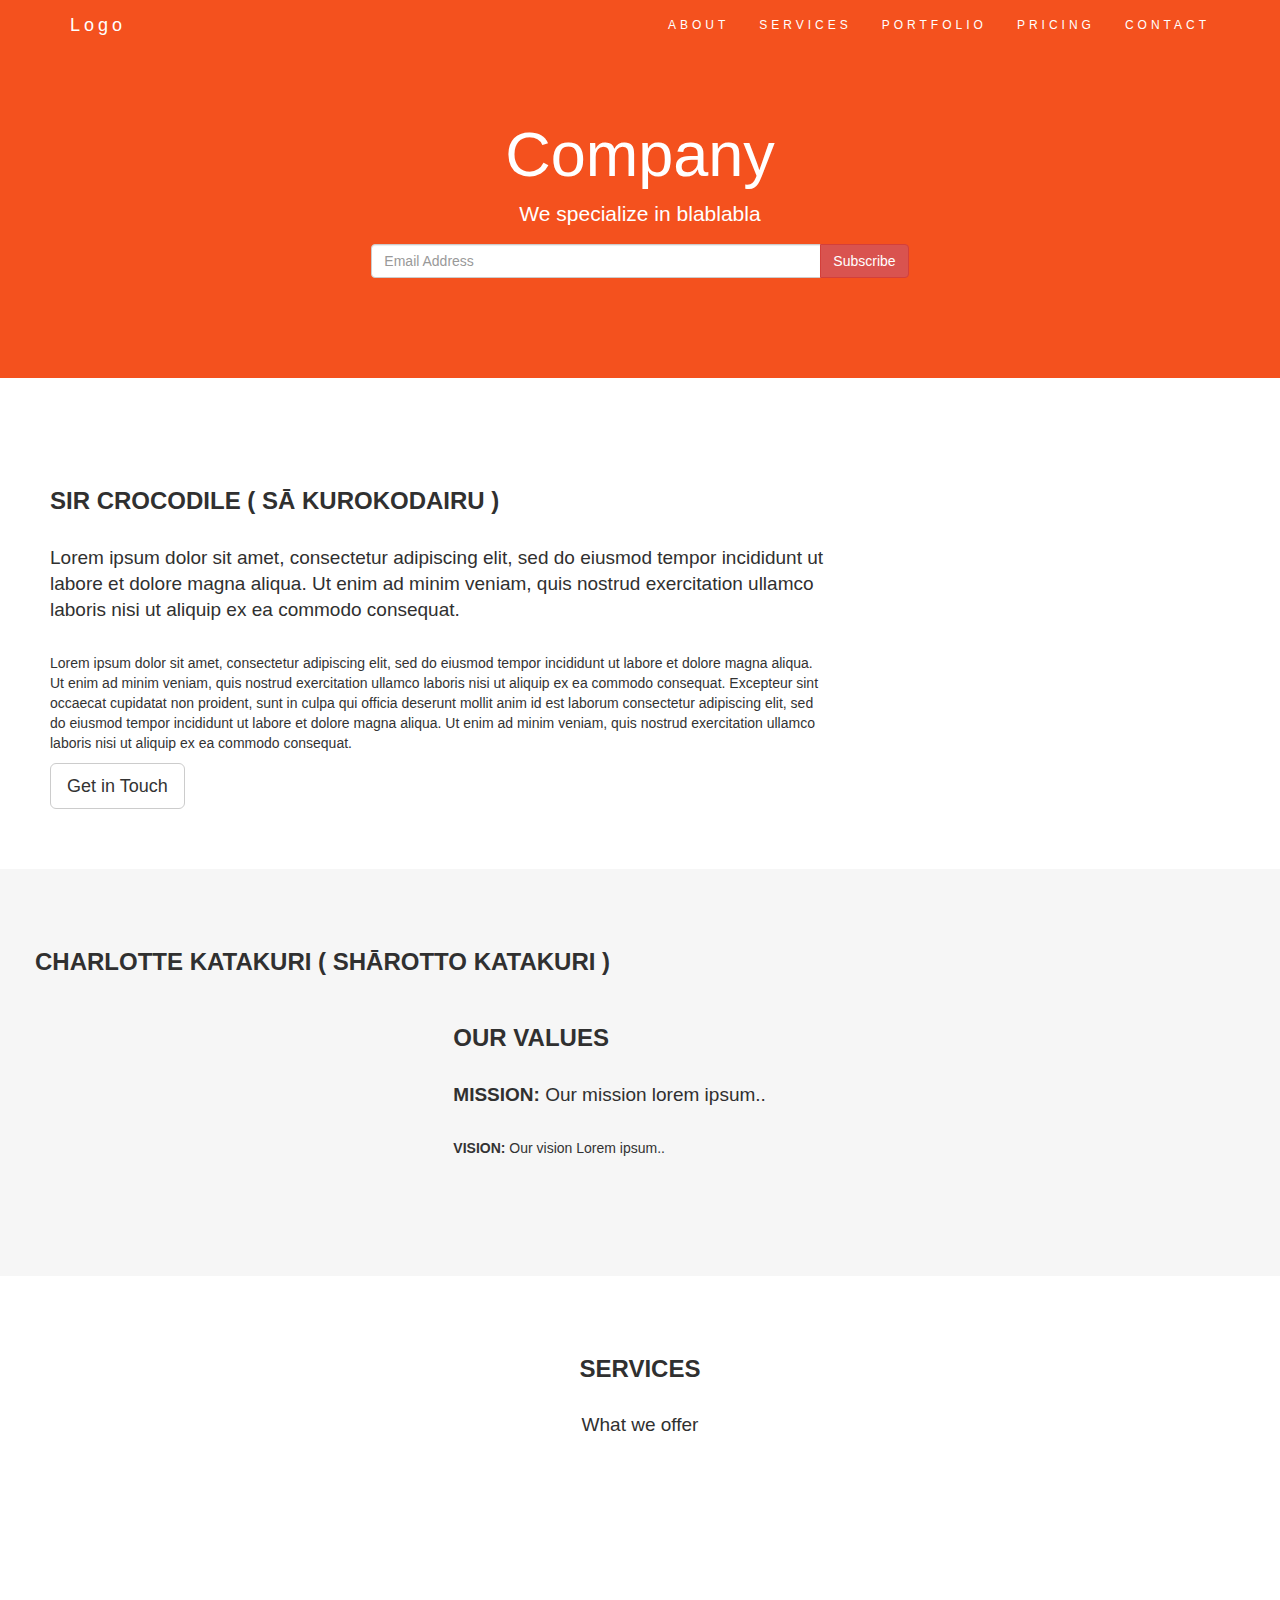
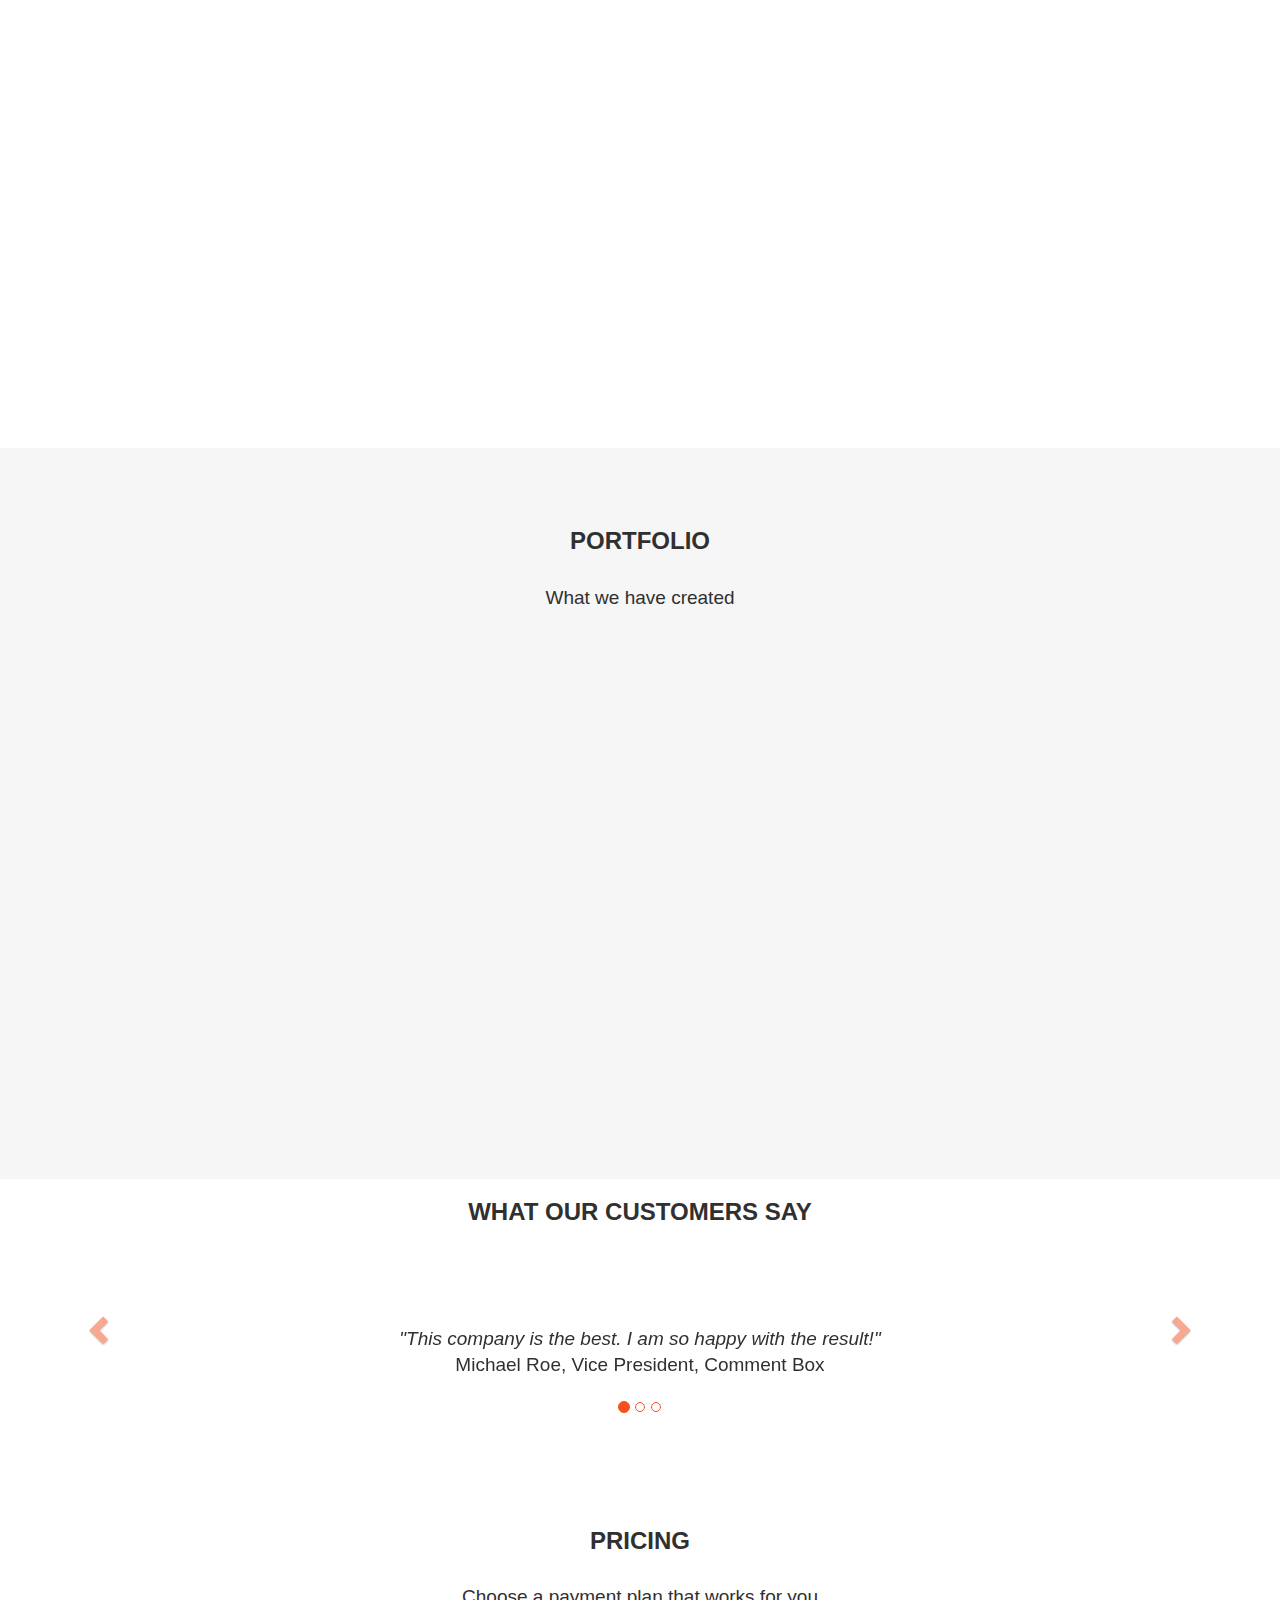
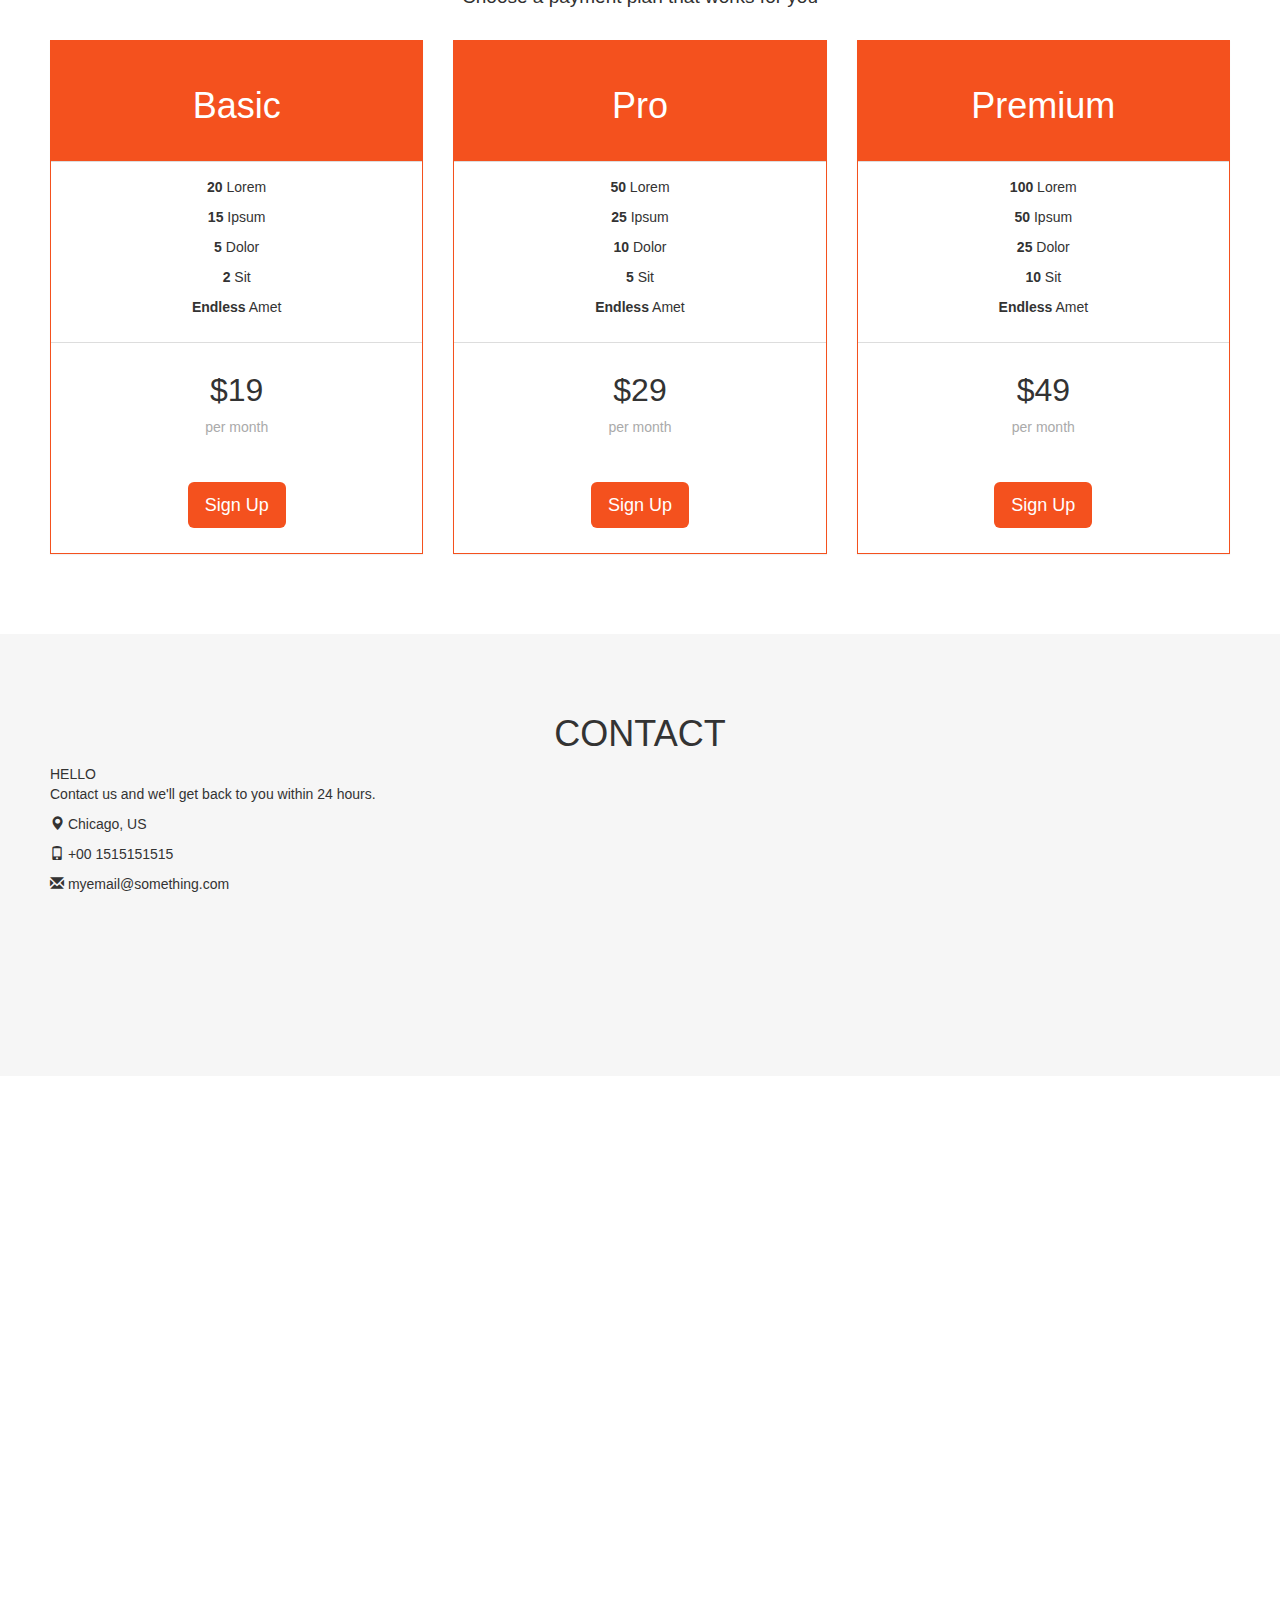
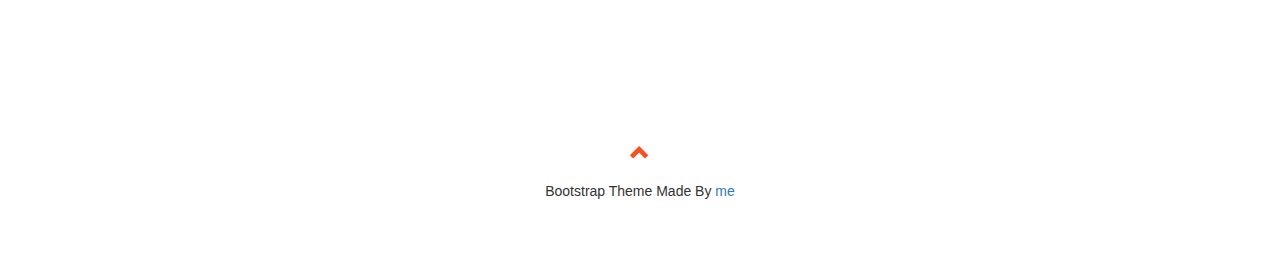
==== commit e946c6c3: "Message de validation2" ====
--- a/index.html
+++ b/index.html
@@ -47,21 +47,22 @@
 <div id="about" class="container-fluid">
   <div class="row">
     <div class="col-sm-8">
-      <h2>About Company Page</h2>
+      <h2>Sir Crocodile ( Sā Kurokodairu )</h2>
       <h4>Lorem ipsum dolor sit amet, consectetur adipiscing elit, sed do eiusmod tempor incididunt ut labore et dolore magna aliqua. Ut enim ad minim veniam, quis nostrud exercitation ullamco laboris nisi ut aliquip ex ea commodo consequat.</h4> 
       <p>Lorem ipsum dolor sit amet, consectetur adipiscing elit, sed do eiusmod tempor incididunt ut labore et dolore magna aliqua. Ut enim ad minim veniam, quis nostrud exercitation ullamco laboris nisi ut aliquip ex ea commodo consequat. Excepteur sint occaecat cupidatat non proident, sunt in culpa qui officia deserunt mollit anim id est laborum consectetur adipiscing elit, sed do eiusmod tempor incididunt ut labore et dolore magna aliqua. Ut enim ad minim veniam, quis nostrud exercitation ullamco laboris nisi ut aliquip ex ea commodo consequat.</p>
       <button class="btn btn-default btn-lg">Get in Touch</button>
     </div>
-    <div class="col-sm-4 text-right">
-      <span class="glyphicon glyphicon-signal logo"></span>
+    <div class="col-sm-4 text-right slideanim">
+      <span class="glyphicon"><img style="width:100%;" src="img/le-boss.jpg" alt="croco"></span>
     </div>
   </div>
 </div>
 
 <div class="container-fluid bg-grey">
   <div class="row">
-    <div class="col-sm-4">
-      <span class="glyphicon glyphicon-globe logo slideanim"></span> 
+	  <h2>Charlotte Katakuri ( Shārotto Katakuri )</h2>
+    <div class="col-sm-4">
+      <span class="glyphicon slideanim"><img style="width:100%;" src="img/le-boss2.jpg" alt="katakuri"></span> 
     </div>
     <div class="col-sm-8">
       <h2>Our Values</h2>
@@ -124,23 +125,23 @@
   <div class="row text-center slideanim">
     <div class="col-sm-4">
       <div class="thumbnail">
-        <img src="img/paris.jpg" alt="Paris">
+        <img src="img/ana-paris.jpg" alt="Paris">
         <p><strong>Paris</strong></p>
-        <p>Yes, we built Paris</p>
+        <p>Yes, oui, baguette</p>
       </div>
     </div>
     <div class="col-sm-4">
       <div class="thumbnail">
-        <img src="img/newyork.jpg" alt="New York">
-        <p><strong>New York</strong></p>
-        <p>We built New York</p>
+        <img src="img/mama-anaitha.png" alt="New York">
+        <p><strong>Kinchasa</strong></p>
+        <p>:3</p>
       </div>
     </div>
     <div class="col-sm-4">
       <div class="thumbnail">
-        <img src="img/sanfran.jpg" alt="San Francisco">
-        <p><strong>San Francisco</strong></p>
-        <p>Yes, San Fran is ours</p>
+        <img src="img/ana-baviere.png" alt="San Francisco">
+        <p><strong>Frankfürt</strong></p>
+        <p>Argh</p>
       </div>
     </div>
 </div>
@@ -251,7 +252,9 @@
 
 
 <div id="contact" class="container-fluid bg-grey">
-  <h2 class="text-center">CONTACT</h2>
+  <h1 class="text-center">CONTACT</h1>
+  
+  HELLO
   <div class="row ">
     <div class="col-sm-5">
       <p>Contact us and we'll get back to you within 24 hours.</p>
@@ -282,9 +285,6 @@
 
 
 <footer class="container-fluid text-center">
- <div class="william">
-     <p>william</p>
- </div>
   <a href="#myPage" title="To Top">
     <span class="glyphicon glyphicon-chevron-up"></span>
   </a>
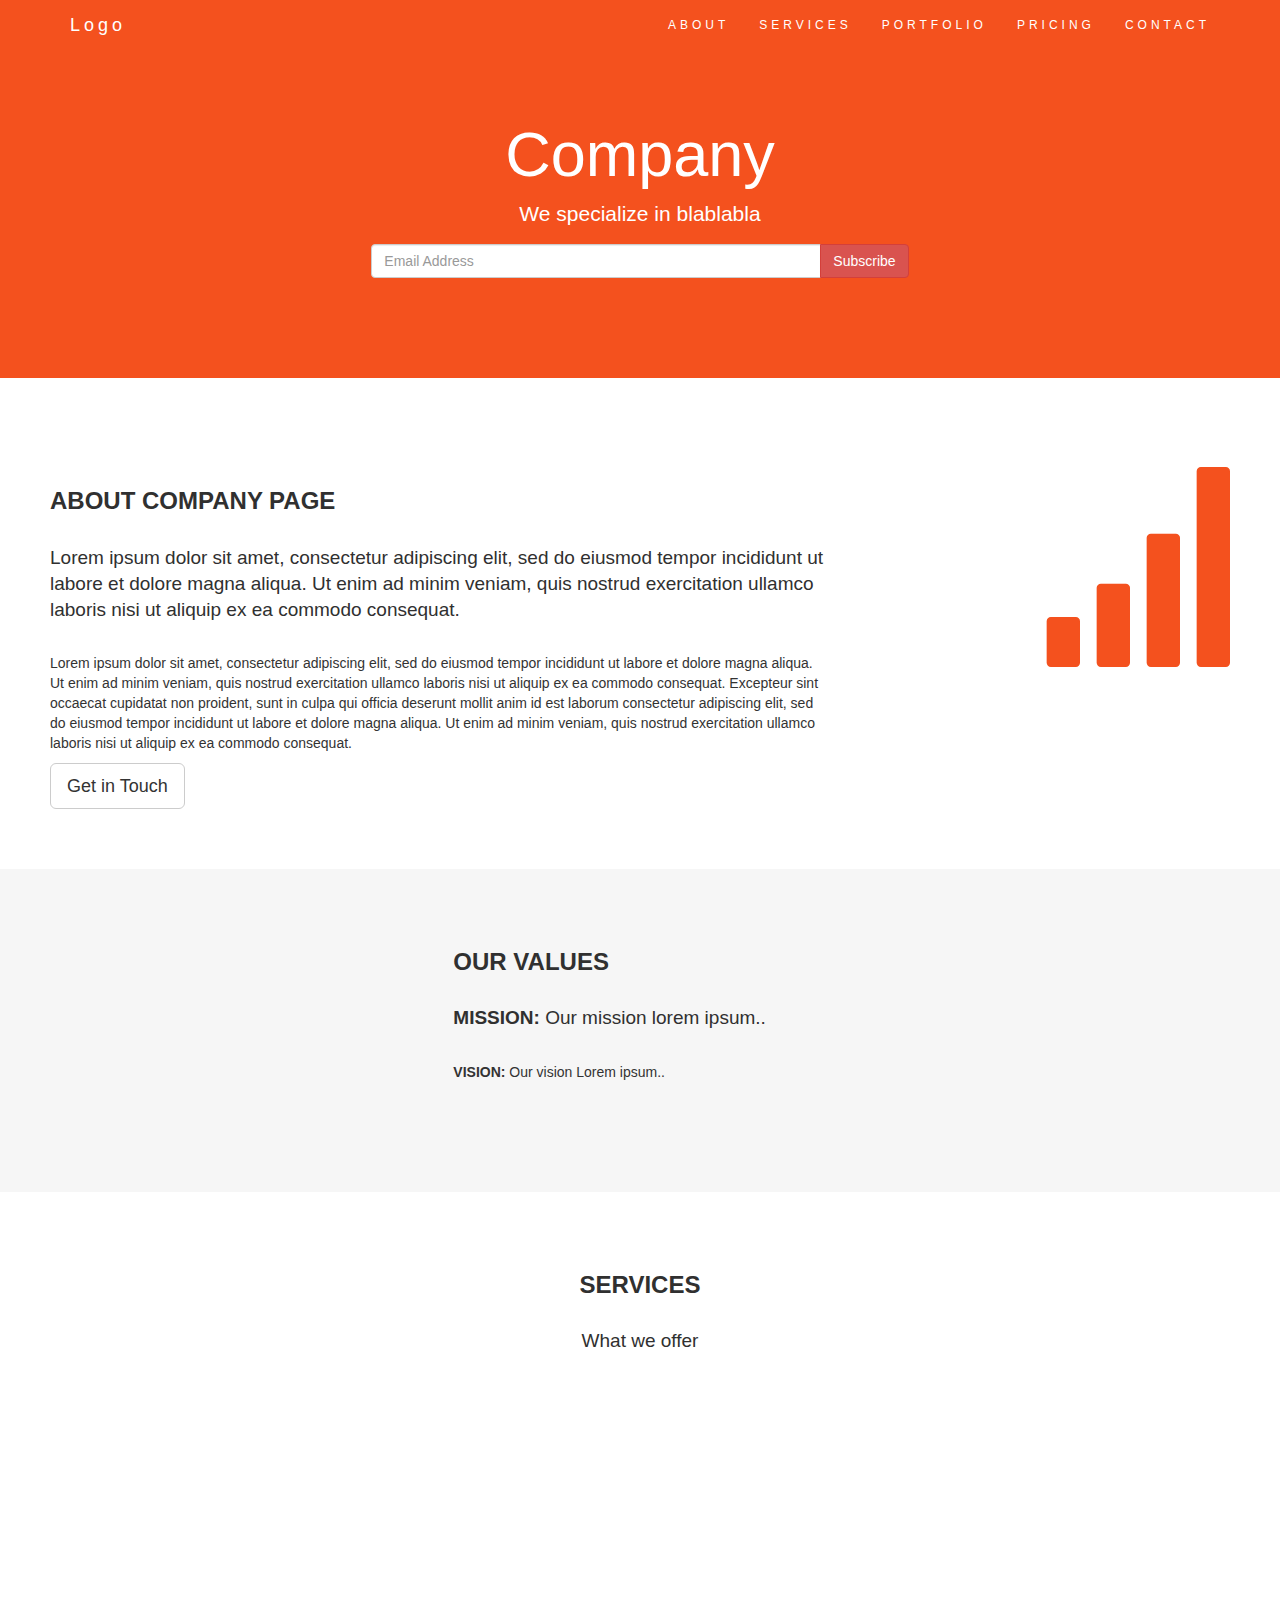
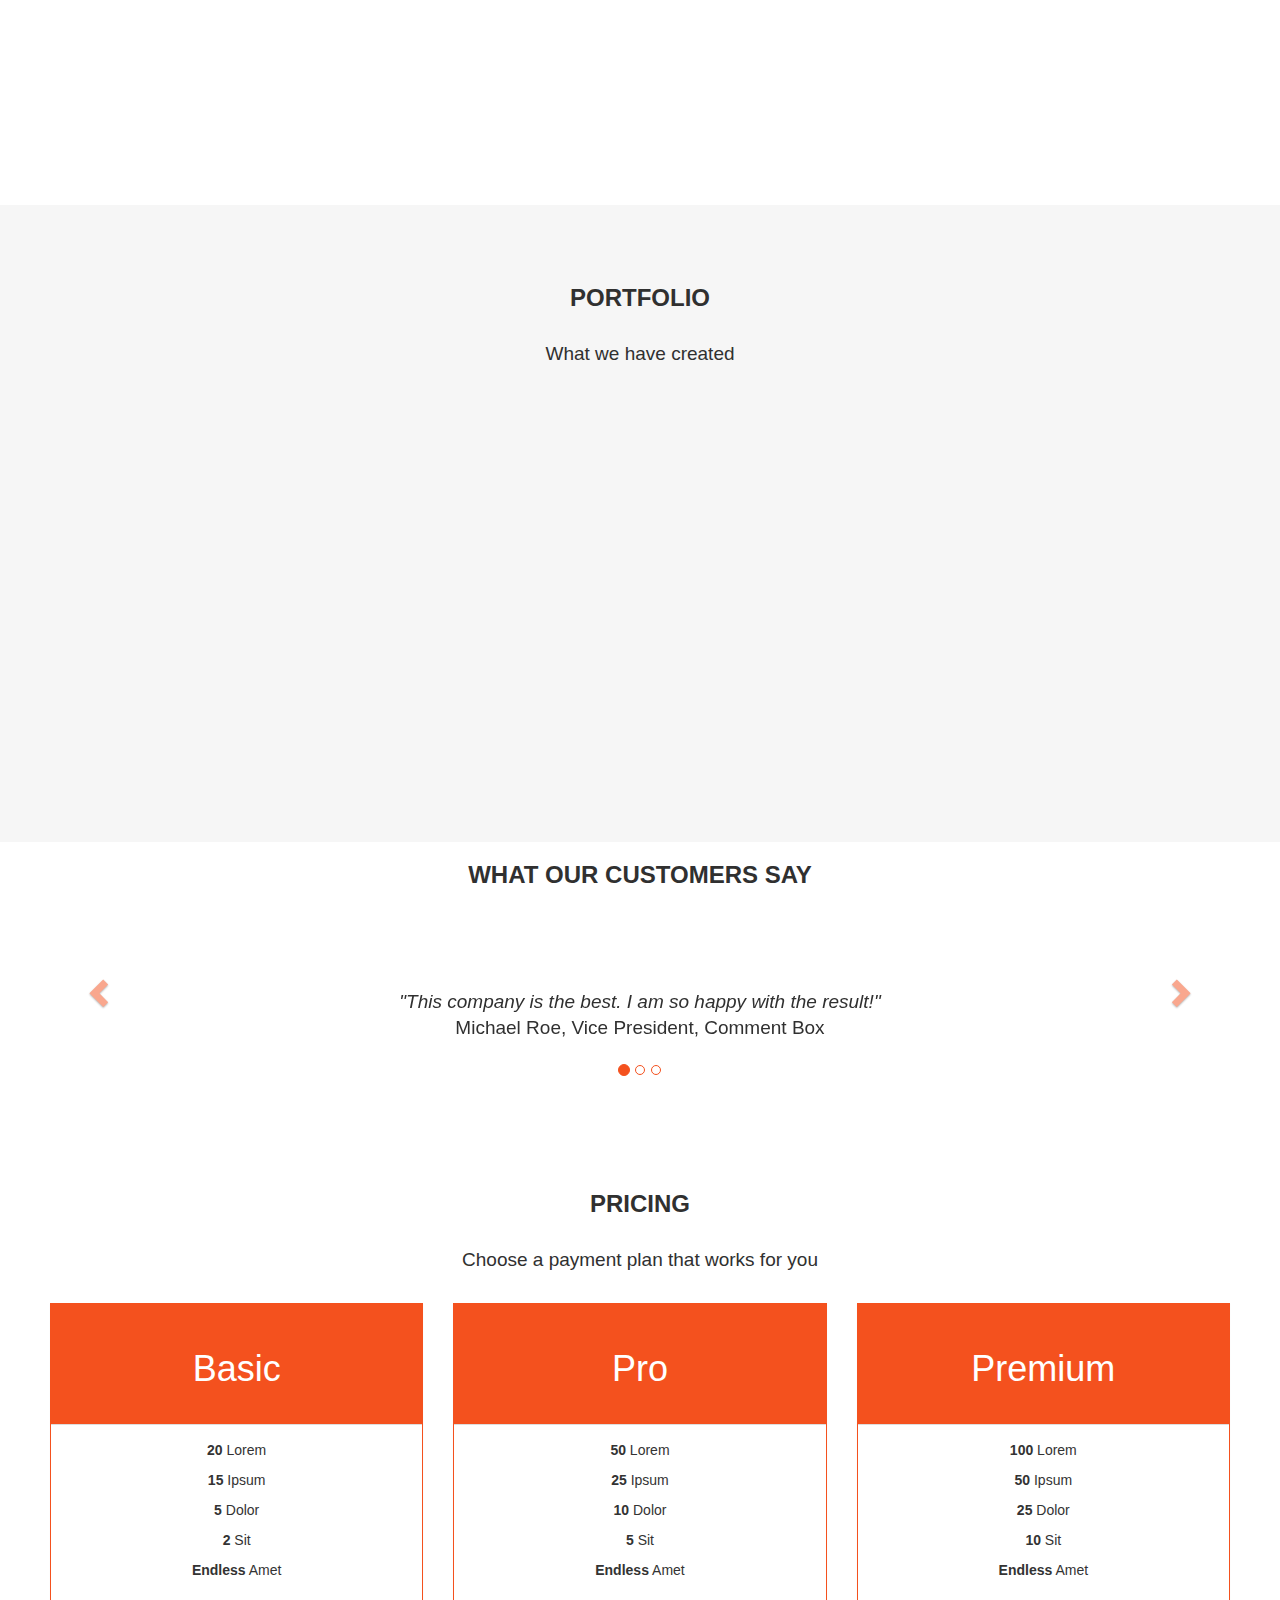
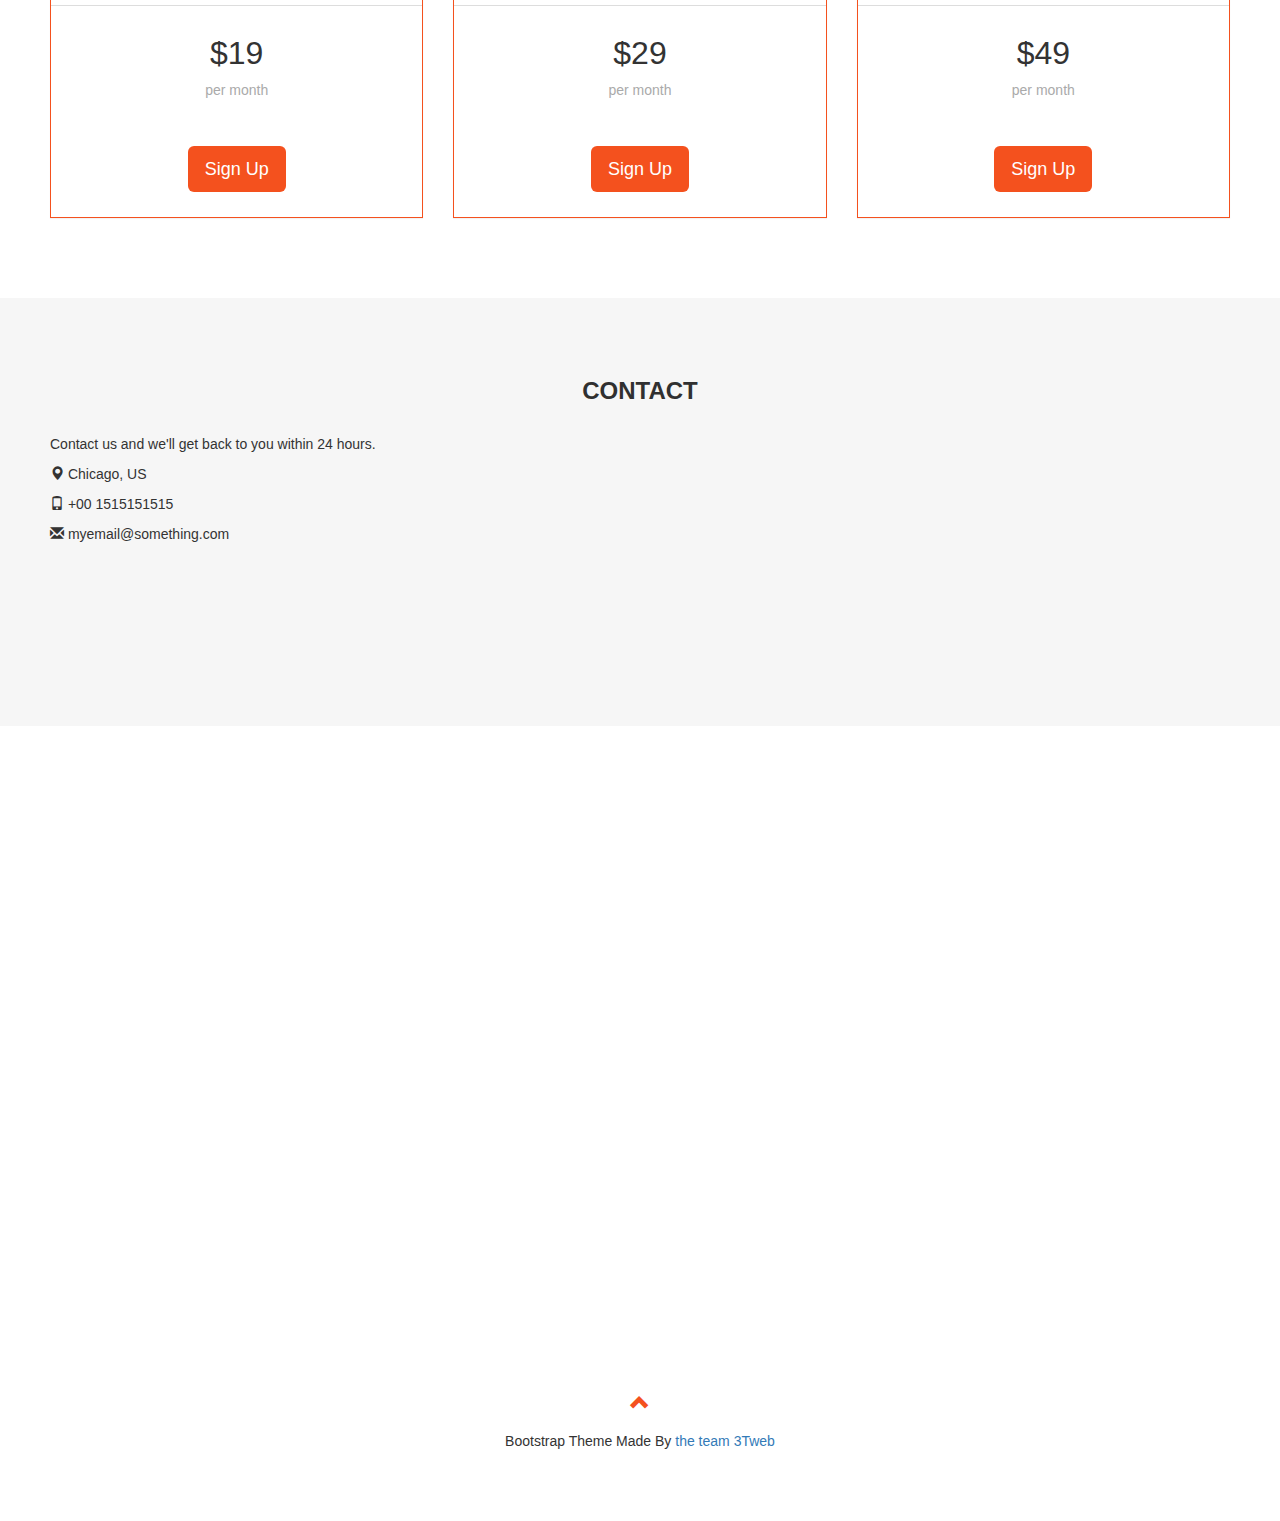
==== commit 7ba20bbc: "footer div manu2" ====
--- a/index.html
+++ b/index.html
@@ -1,342 +1,339 @@
-<!DOCTYPE html>
-<html lang="en">
-<head>
-  <title>Bootstrap Theme Company</title>
-  <meta charset="utf-8">
-  <meta name="viewport" content="width=device-width, initial-scale=1">
-  <link rel="stylesheet" href="https://maxcdn.bootstrapcdn.com/bootstrap/3.3.7/css/bootstrap.min.css">
-  <link rel="stylesheet" href="css/style.css">
-  
-</head>
-<body id="myPage" data-spy="scroll" data-target=".navbar" data-offset="60">
-<nav class="navbar navbar-default navbar-fixed-top">
-  <div class="container">
-    <div class="navbar-header">
-      <button type="button" class="navbar-toggle" data-toggle="collapse" data-target="#myNavbar">
-        <span class="icon-bar"></span>
-        <span class="icon-bar"></span>
-        <span class="icon-bar"></span> 
-      </button>
-      <a class="navbar-brand" href="#">Logo</a>
-    </div>
-    <div class="collapse navbar-collapse" id="myNavbar">
-      <ul class="nav navbar-nav navbar-right">
-        <li><a href="#about">ABOUT</a></li>
-        <li><a href="#services">SERVICES</a></li>
-        <li><a href="#portfolio">PORTFOLIO</a></li>
-        <li><a href="#pricing">PRICING</a></li>
-        <li><a href="#contact">CONTACT</a></li>
-      </ul>
-    </div>
-  </div>
-</nav>
-
-<div class="jumbotron text-center">
-  <h1>Company</h1> 
-  <p>We specialize in blablabla</p> 
-  <form class="form-inline">
-    <div class="input-group">
-      <input type="email" class="form-control" size="50" placeholder="Email Address" required>
-      <div class="input-group-btn">
-        <button type="button" class="btn btn-danger">Subscribe</button>
-      </div>
-    </div>
-  </form>
-</div> <!--/jumbotron-->
-
-<div id="about" class="container-fluid">
-  <div class="row">
-    <div class="col-sm-8">
-      <h2>Sir Crocodile ( Sā Kurokodairu )</h2>
-      <h4>Lorem ipsum dolor sit amet, consectetur adipiscing elit, sed do eiusmod tempor incididunt ut labore et dolore magna aliqua. Ut enim ad minim veniam, quis nostrud exercitation ullamco laboris nisi ut aliquip ex ea commodo consequat.</h4> 
-      <p>Lorem ipsum dolor sit amet, consectetur adipiscing elit, sed do eiusmod tempor incididunt ut labore et dolore magna aliqua. Ut enim ad minim veniam, quis nostrud exercitation ullamco laboris nisi ut aliquip ex ea commodo consequat. Excepteur sint occaecat cupidatat non proident, sunt in culpa qui officia deserunt mollit anim id est laborum consectetur adipiscing elit, sed do eiusmod tempor incididunt ut labore et dolore magna aliqua. Ut enim ad minim veniam, quis nostrud exercitation ullamco laboris nisi ut aliquip ex ea commodo consequat.</p>
-      <button class="btn btn-default btn-lg">Get in Touch</button>
-    </div>
-    <div class="col-sm-4 text-right slideanim">
-      <span class="glyphicon"><img style="width:100%;" src="img/le-boss.jpg" alt="croco"></span>
-    </div>
-  </div>
-</div>
-
-<div class="container-fluid bg-grey">
-  <div class="row">
-	  <h2>Charlotte Katakuri ( Shārotto Katakuri )</h2>
-    <div class="col-sm-4">
-      <span class="glyphicon slideanim"><img style="width:100%;" src="img/le-boss2.jpg" alt="katakuri"></span> 
-    </div>
-    <div class="col-sm-8">
-      <h2>Our Values</h2>
-      <h4><strong>MISSION:</strong> Our mission lorem ipsum..</h4> 
-      <p><strong>VISION:</strong> Our vision Lorem ipsum..</p>
-    </div>
-  </div>
-</div>
-
-
-
-
-
-<div id="services" class="container-fluid text-center">
-  <h2>SERVICES</h2>
-  <h4>What we offer</h4>
-  <br>
-  <div class="row slideanim">
-    <div class="col-sm-4 ">
-      <span class="glyphicon glyphicon-thumbs-up "></span>
-      <h4>POWER</h4>
-      <p>Lorem ipsum dolor sit amet, consectetur adipisicing elit. Reiciendis laudantium necessitatibus odio. Tempora accusantium animi illo possimus dolorem voluptatibus, ratione, quia harum, quo numquam quis inventore praesentium minus! Perspiciatis, quasi?</p>
-    </div>
-    <div class="col-sm-4">
-      <span class="glyphicon glyphicon-tower"></span>
-      <h4>LOVE</h4>
-      <p>Lorem ipsum dolor sit amet, consectetur adipisicing elit. Hic quibusdam quas animi. Quod modi blanditiis tempore, sapiente saepe eius rem. Fugiat voluptatibus officiis fuga, dolorem nemo modi, quidem odit consequatur?</p>
-    </div>
-    <div class="col-sm-4">
-      <span class="glyphicon glyphicon-piggy-bank"></span>
-      <h4>JOB DONE</h4>
-      <p>Lorem ipsum dolor sit amet, consectetur adipisicing elit. Fugiat asperiores beatae dolorum ad autem optio deserunt nulla aliquid, libero sit quis nostrum laborum voluptates. Inventore iusto nisi cupiditate suscipit aliquam?</p>
-    </div>
-    </div>
-    <br><br>
-  <div class="row slideanim">
-    <div class="col-sm-4">
-      <span class="glyphicon glyphicon-piggy-bank"></span>
-      <h4>GREEN</h4>
-      <p>Lorem ipsum dolor sit amet, consectetur adipisicing elit. Repellat, pariatur ipsum. Voluptatem, esse quidem repellat. Voluptatem eum veritatis magnam sunt quibusdam vel molestias excepturi optio commodi neque, doloremque, laudantium, in.</p>
-    </div>
-    <div class="col-sm-4">
-      <span class="glyphicon glyphicon-piggy-bank"></span>
-      <h4>CERTIFIED</h4>
-      <p>Lorem ipsum dolor sit amet, consectetur adipisicing elit. Deleniti consequuntur cum fugiat, pariatur dolor voluptatem in. Iusto vitae minima blanditiis magni tenetur alias cum, saepe neque error, ipsam asperiores porro.</p>
-    </div>
-    <div class="col-sm-4">
-      <span class="glyphicon glyphicon-piggy-bank"></span>
-      <h4>HARD WORK</h4>
-      <p>Lorem ipsum dolor sit amet, consectetur adipisicing elit. Voluptate dolore, velit, ullam, labore odit dolor at cum, voluptas quis praesentium nisi. Voluptates reprehenderit voluptas repudiandae, nesciunt expedita sint eius! Consequatur!</p>
-    </div>
-  </div>
-</div>
-
-
-
-<div id="portfolio" class="container-fluid text-center bg-grey ">
-  <h2>Portfolio</h2>
-  <h4>What we have created</h4>
-  <div class="row text-center slideanim">
-    <div class="col-sm-4">
-      <div class="thumbnail">
-        <img src="img/ana-paris.jpg" alt="Paris">
-        <p><strong>Paris</strong></p>
-        <p>Yes, oui, baguette</p>
-      </div>
-    </div>
-    <div class="col-sm-4">
-      <div class="thumbnail">
-        <img src="img/mama-anaitha.png" alt="New York">
-        <p><strong>Kinchasa</strong></p>
-        <p>:3</p>
-      </div>
-    </div>
-    <div class="col-sm-4">
-      <div class="thumbnail">
-        <img src="img/ana-baviere.png" alt="San Francisco">
-        <p><strong>Frankfürt</strong></p>
-        <p>Argh</p>
-      </div>
-    </div>
-</div>
-	</div>
-
-
-
-<div id="myCarousel" class="carousel slide text-center" data-ride="carousel">
- <h2>What our customers say</h2>
-  <!-- Indicators -->
-  <ol class="carousel-indicators">
-    <li data-target="#myCarousel" data-slide-to="0" class="active"></li>
-    <li data-target="#myCarousel" data-slide-to="1"></li>
-    <li data-target="#myCarousel" data-slide-to="2"></li>
-  </ol>
-
-  <!-- Wrapper for slides -->
-  <div class="carousel-inner" role="listbox">
-    <div class="item active">
-    <h4>"This company is the best. I am so happy with the result!"<br><span style="font-style:normal;">Michael Roe, Vice President, Comment Box</span></h4>
-    </div>
-    <div class="item">
-      <h4>"One word... WOW!!"<br><span style="font-style:normal;">John Doe, Salesman, Rep Inc</span></h4>
-    </div>
-    <div class="item">
-      <h4>"Could I... BE any more happy with this company?"<br><span style="font-style:normal;">Chandler Bing, Actor, FriendsAlot</span></h4>
-    </div>
-  </div>
-
-  <!-- Left and right controls -->
-  <a class="left carousel-control" href="#myCarousel" role="button" data-slide="prev">
-    <span class="glyphicon glyphicon-chevron-left" aria-hidden="true"></span>
-    <span class="sr-only">Previous</span>
-  </a>
-  <a class="right carousel-control" href="#myCarousel" role="button" data-slide="next">
-    <span class="glyphicon glyphicon-chevron-right" aria-hidden="true"></span>
-    <span class="sr-only">Next</span>
-  </a>
-</div>
-
-
-<div id="pricing" class="container-fluid">
-  <div class="text-center">
-    <h2>Pricing</h2>
-    <h4>Choose a payment plan that works for you</h4>
-  </div>
-  <div class="row">
-    <div class="col-sm-4">
-      <div class="panel panel-default text-center">
-        <div class="panel-heading">
-          <h1>Basic</h1>
-        </div>
-        <div class="panel-body">
-          <p><strong>20</strong> Lorem</p>
-          <p><strong>15</strong> Ipsum</p>
-          <p><strong>5</strong> Dolor</p>
-          <p><strong>2</strong> Sit</p>
-          <p><strong>Endless</strong> Amet</p>
-        </div>
-        <div class="panel-footer">
-          <h3>$19</h3>
-          <h4>per month</h4>
-          <button class="btn btn-lg">Sign Up</button>
-        </div>
-      </div> 
-    </div> 
-    <div class="col-sm-4">
-      <div class="panel panel-default text-center">
-        <div class="panel-heading">
-          <h1>Pro</h1>
-        </div>
-        <div class="panel-body">
-          <p><strong>50</strong> Lorem</p>
-          <p><strong>25</strong> Ipsum</p>
-          <p><strong>10</strong> Dolor</p>
-          <p><strong>5</strong> Sit</p>
-          <p><strong>Endless</strong> Amet</p>
-        </div>
-        <div class="panel-footer">
-          <h3>$29</h3>
-          <h4>per month</h4>
-          <button class="btn btn-lg">Sign Up</button>
-        </div>
-      </div> 
-    </div> 
-   <div class="col-sm-4">
-      <div class="panel panel-default text-center">
-        <div class="panel-heading">
-          <h1>Premium</h1>
-        </div>
-        <div class="panel-body">
-          <p><strong>100</strong> Lorem</p>
-          <p><strong>50</strong> Ipsum</p>
-          <p><strong>25</strong> Dolor</p>
-          <p><strong>10</strong> Sit</p>
-          <p><strong>Endless</strong> Amet</p>
-        </div>
-        <div class="panel-footer">
-          <h3>$49</h3>
-          <h4>per month</h4>
-          <button class="btn btn-lg">Sign Up</button>
-        </div>
-      </div> 
-    </div> 
-  </div>
-</div>
-
-
-
-<div id="contact" class="container-fluid bg-grey">
-  <h1 class="text-center">CONTACT</h1>
-  
-  HELLO
-  <div class="row ">
-    <div class="col-sm-5">
-      <p>Contact us and we'll get back to you within 24 hours.</p>
-      <p><span class="glyphicon glyphicon-map-marker"></span> Chicago, US</p>
-      <p><span class="glyphicon glyphicon-phone"></span> +00 1515151515</p>
-      <p><span class="glyphicon glyphicon-envelope"></span> myemail@something.com</p> 
-    </div>
-    <div class="col-sm-7 slideanim">
-      <div class="row ">
-        <div class="col-sm-6 form-group ">
-          <input class="form-control" id="name" name="name" placeholder="Name" type="text" required>
-        </div>
-        <div class="col-sm-6 form-group">
-          <input class="form-control" id="email" name="email" placeholder="Email" type="email" required>
-        </div>
-      </div>
-      <textarea class="form-control" id="comments" name="comments" placeholder="Comment" rows="5"></textarea><br>
-      <div class="row">
-        <div class="col-sm-12 form-group">
-          <button class="btn btn-default pull-right" type="submit">Send</button>
-        </div>
-      </div> 
-    </div>
-  </div>
-</div>
-
-<iframe src="https://www.google.com/maps/embed?pb=!1m18!1m12!1m3!1d80598.89310728821!2d4.305350519698255!3d50.85495409109336!2m3!1f0!2f0!3f0!3m2!1i1024!2i768!4f13.1!3m3!1m2!1s0x47c3a4ed73c76867%3A0xc18b3a66787302a7!2sBruxelles!5e0!3m2!1sfr!2sbe!4v1510306601016" width="100%" height="600" frameborder="0" style="border:0" allowfullscreen></iframe>
-
-
-<footer class="container-fluid text-center">
-  <a href="#myPage" title="To Top">
-    <span class="glyphicon glyphicon-chevron-up"></span>
-  </a>
-  <p>Bootstrap Theme Made By <a href="https://www.elastik.eu" title="Visit w3schools">me</a></p> 
-</footer>
-
-<script src="https://ajax.googleapis.com/ajax/libs/jquery/1.12.4/jquery.min.js"></script>
-<script src="https://maxcdn.bootstrapcdn.com/bootstrap/3.3.7/js/bootstrap.min.js"></script>
-<script>
-$(document).ready(function(){
-  // Add smooth scrolling to all links in navbar + footer link
-  $(".navbar a, footer a[href='#myPage']").on('click', function(event) {
-
-   // Make sure this.hash has a value before overriding default behavior
-  if (this.hash !== "") {
-
-    // Prevent default anchor click behavior
-    event.preventDefault();
-
-    // Store hash
-    var hash = this.hash;
-
-    // Using jQuery's animate() method to add smooth page scroll
-    // The optional number (900) specifies the number of milliseconds it takes to scroll to the specified area
-    $('html, body').animate({
-      scrollTop: $(hash).offset().top
-    }, 900, function(){
-
-      // Add hash (#) to URL when done scrolling (default click behavior)
-      window.location.hash = hash;
-      });
-    } // End if
-  }); 
-	
-	
-	$(window).scroll(function() {
-  $(".slideanim").each(function(){
-    var pos = $(this).offset().top;
-
-    var winTop = $(window).scrollTop();
-    if (pos < winTop + 600) {
-      $(this).addClass("slide");
-    }
-  });
-});
-	
-})// ready
-
-
-
-
-
-</script>
-</body>
+<!DOCTYPE html>
+<html lang="en">
+<head>
+  <title>Bootstrap Theme Company</title>
+  <meta charset="utf-8">
+  <meta name="viewport" content="width=device-width, initial-scale=1">
+  <link rel="stylesheet" href="https://maxcdn.bootstrapcdn.com/bootstrap/3.3.7/css/bootstrap.min.css">
+  <link rel="stylesheet" href="css/style.css">
+  
+</head>
+<body id="myPage" data-spy="scroll" data-target=".navbar" data-offset="60">
+<nav class="navbar navbar-default navbar-fixed-top">
+  <div class="container">
+    <div class="navbar-header">
+      <button type="button" class="navbar-toggle" data-toggle="collapse" data-target="#myNavbar">
+        <span class="icon-bar"></span>
+        <span class="icon-bar"></span>
+        <span class="icon-bar"></span> 
+      </button>
+      <a class="navbar-brand" href="#">Logo</a>
+    </div>
+    <div class="collapse navbar-collapse" id="myNavbar">
+      <ul class="nav navbar-nav navbar-right">
+        <li><a href="#about">ABOUT</a></li>
+        <li><a href="#services">SERVICES</a></li>
+        <li><a href="#portfolio">PORTFOLIO</a></li>
+        <li><a href="#pricing">PRICING</a></li>
+        <li><a href="#contact">CONTACT</a></li>
+      </ul>
+    </div>
+  </div>
+</nav>
+
+<div class="jumbotron text-center">
+  <h1>Company</h1> 
+  <p>We specialize in blablabla</p> 
+  <form class="form-inline">
+    <div class="input-group">
+      <input type="email" class="form-control" size="50" placeholder="Email Address" required>
+      <div class="input-group-btn">
+        <button type="button" class="btn btn-danger">Subscribe</button>
+      </div>
+    </div>
+  </form>
+</div> <!--/jumbotron-->
+
+<div id="about" class="container-fluid">
+  <div class="row">
+    <div class="col-sm-8">
+      <h2>About Company Page</h2>
+      <h4>Lorem ipsum dolor sit amet, consectetur adipiscing elit, sed do eiusmod tempor incididunt ut labore et dolore magna aliqua. Ut enim ad minim veniam, quis nostrud exercitation ullamco laboris nisi ut aliquip ex ea commodo consequat.</h4> 
+      <p>Lorem ipsum dolor sit amet, consectetur adipiscing elit, sed do eiusmod tempor incididunt ut labore et dolore magna aliqua. Ut enim ad minim veniam, quis nostrud exercitation ullamco laboris nisi ut aliquip ex ea commodo consequat. Excepteur sint occaecat cupidatat non proident, sunt in culpa qui officia deserunt mollit anim id est laborum consectetur adipiscing elit, sed do eiusmod tempor incididunt ut labore et dolore magna aliqua. Ut enim ad minim veniam, quis nostrud exercitation ullamco laboris nisi ut aliquip ex ea commodo consequat.</p>
+      <button class="btn btn-default btn-lg">Get in Touch</button>
+    </div>
+    <div class="col-sm-4 text-right">
+      <span class="glyphicon glyphicon-signal logo"></span>
+    </div>
+  </div>
+</div>
+
+<div class="container-fluid bg-grey">
+  <div class="row">
+    <div class="col-sm-4">
+      <span class="glyphicon glyphicon-globe logo slideanim"></span> 
+    </div>
+    <div class="col-sm-8">
+      <h2>Our Values</h2>
+      <h4><strong>MISSION:</strong> Our mission lorem ipsum..</h4> 
+      <p><strong>VISION:</strong> Our vision Lorem ipsum..</p>
+    </div>
+  </div>
+</div>
+
+
+
+
+
+<div id="services" class="container-fluid text-center">
+  <h2>SERVICES</h2>
+  <h4>What we offer</h4>
+  <br>
+  <div class="row slideanim">
+    <div class="col-sm-4 ">
+      <span class="glyphicon glyphicon-off "></span>
+      <h4>POWER</h4>
+      <p>Lorem ipsum dolor sit amet..</p>
+    </div>
+    <div class="col-sm-4">
+      <span class="glyphicon glyphicon-heart"></span>
+      <h4>LOVE</h4>
+      <p>Lorem ipsum dolor sit amet..</p>
+    </div>
+    <div class="col-sm-4">
+      <span class="glyphicon glyphicon-lock"></span>
+      <h4>JOB DONE</h4>
+      <p>Lorem ipsum dolor sit amet..</p>
+    </div>
+    </div>
+    <br><br>
+  <div class="row slideanim">
+    <div class="col-sm-4">
+      <span class="glyphicon glyphicon-leaf"></span>
+      <h4>GREEN</h4>
+      <p>Lorem ipsum dolor sit amet..</p>
+    </div>
+    <div class="col-sm-4">
+      <span class="glyphicon glyphicon-certificate"></span>
+      <h4>CERTIFIED</h4>
+      <p>Lorem ipsum dolor sit amet..</p>
+    </div>
+    <div class="col-sm-4">
+      <span class="glyphicon glyphicon-wrench"></span>
+      <h4>HARD WORK</h4>
+      <p>Lorem ipsum dolor sit amet..</p>
+    </div>
+  </div>
+</div>
+
+
+
+<div id="portfolio" class="container-fluid text-center bg-grey ">
+  <h2>Portfolio</h2>
+  <h4>What we have created</h4>
+  <div class="row text-center slideanim">
+    <div class="col-sm-4">
+      <div class="thumbnail">
+        <img src="img/paris.jpg" alt="Paris">
+        <p><strong>Paris</strong></p>
+        <p>Yes, we built Paris</p>
+      </div>
+    </div>
+    <div class="col-sm-4">
+      <div class="thumbnail">
+        <img src="img/newyork.jpg" alt="New York">
+        <p><strong>New York</strong></p>
+        <p>We built New York</p>
+      </div>
+    </div>
+    <div class="col-sm-4">
+      <div class="thumbnail">
+        <img src="img/sanfran.jpg" alt="San Francisco">
+        <p><strong>San Francisco</strong></p>
+        <p>Yes, San Fran is ours</p>
+      </div>
+    </div>
+</div>
+	</div>
+
+
+
+<div id="myCarousel" class="carousel slide text-center" data-ride="carousel">
+ <h2>What our customers say</h2>
+  <!-- Indicators -->
+  <ol class="carousel-indicators">
+    <li data-target="#myCarousel" data-slide-to="0" class="active"></li>
+    <li data-target="#myCarousel" data-slide-to="1"></li>
+    <li data-target="#myCarousel" data-slide-to="2"></li>
+  </ol>
+
+  <!-- Wrapper for slides -->
+  <div class="carousel-inner" role="listbox">
+    <div class="item active">
+    <h4>"This company is the best. I am so happy with the result!"<br><span style="font-style:normal;">Michael Roe, Vice President, Comment Box</span></h4>
+    </div>
+    <div class="item">
+      <h4>"One word... WOW!!"<br><span style="font-style:normal;">John Doe, Salesman, Rep Inc</span></h4>
+    </div>
+    <div class="item">
+      <h4>"Could I... BE any more happy with this company?"<br><span style="font-style:normal;">Chandler Bing, Actor, FriendsAlot</span></h4>
+    </div>
+  </div>
+
+  <!-- Left and right controls -->
+  <a class="left carousel-control" href="#myCarousel" role="button" data-slide="prev">
+    <span class="glyphicon glyphicon-chevron-left" aria-hidden="true"></span>
+    <span class="sr-only">Previous</span>
+  </a>
+  <a class="right carousel-control" href="#myCarousel" role="button" data-slide="next">
+    <span class="glyphicon glyphicon-chevron-right" aria-hidden="true"></span>
+    <span class="sr-only">Next</span>
+  </a>
+</div>
+
+
+<div id="pricing" class="container-fluid">
+  <div class="text-center">
+    <h2>Pricing</h2>
+    <h4>Choose a payment plan that works for you</h4>
+  </div>
+  <div class="row">
+    <div class="col-sm-4">
+      <div class="panel panel-default text-center">
+        <div class="panel-heading">
+          <h1>Basic</h1>
+        </div>
+        <div class="panel-body">
+          <p><strong>20</strong> Lorem</p>
+          <p><strong>15</strong> Ipsum</p>
+          <p><strong>5</strong> Dolor</p>
+          <p><strong>2</strong> Sit</p>
+          <p><strong>Endless</strong> Amet</p>
+        </div>
+        <div class="panel-footer">
+          <h3>$19</h3>
+          <h4>per month</h4>
+          <button class="btn btn-lg">Sign Up</button>
+        </div>
+      </div> 
+    </div> 
+    <div class="col-sm-4">
+      <div class="panel panel-default text-center">
+        <div class="panel-heading">
+          <h1>Pro</h1>
+        </div>
+        <div class="panel-body">
+          <p><strong>50</strong> Lorem</p>
+          <p><strong>25</strong> Ipsum</p>
+          <p><strong>10</strong> Dolor</p>
+          <p><strong>5</strong> Sit</p>
+          <p><strong>Endless</strong> Amet</p>
+        </div>
+        <div class="panel-footer">
+          <h3>$29</h3>
+          <h4>per month</h4>
+          <button class="btn btn-lg">Sign Up</button>
+        </div>
+      </div> 
+    </div> 
+   <div class="col-sm-4">
+      <div class="panel panel-default text-center">
+        <div class="panel-heading">
+          <h1>Premium</h1>
+        </div>
+        <div class="panel-body">
+          <p><strong>100</strong> Lorem</p>
+          <p><strong>50</strong> Ipsum</p>
+          <p><strong>25</strong> Dolor</p>
+          <p><strong>10</strong> Sit</p>
+          <p><strong>Endless</strong> Amet</p>
+        </div>
+        <div class="panel-footer">
+          <h3>$49</h3>
+          <h4>per month</h4>
+          <button class="btn btn-lg">Sign Up</button>
+        </div>
+      </div> 
+    </div> 
+  </div>
+</div>
+
+
+
+<div id="contact" class="container-fluid bg-grey">
+  <h2 class="text-center">CONTACT</h2>
+  <div class="row ">
+    <div class="col-sm-5">
+      <p>Contact us and we'll get back to you within 24 hours.</p>
+      <p><span class="glyphicon glyphicon-map-marker"></span> Chicago, US</p>
+      <p><span class="glyphicon glyphicon-phone"></span> +00 1515151515</p>
+      <p><span class="glyphicon glyphicon-envelope"></span> myemail@something.com</p> 
+    </div>
+    <div class="col-sm-7 slideanim">
+      <div class="row ">
+        <div class="col-sm-6 form-group ">
+          <input class="form-control" id="name" name="name" placeholder="Name" type="text" required>
+        </div>
+        <div class="col-sm-6 form-group">
+          <input class="form-control" id="email" name="email" placeholder="Email" type="email" required>
+        </div>
+      </div>
+      <textarea class="form-control" id="comments" name="comments" placeholder="Comment" rows="5"></textarea><br>
+      <div class="row">
+        <div class="col-sm-12 form-group">
+          <button class="btn btn-default pull-right" type="submit">Send</button>
+        </div>
+      </div> 
+    </div>
+  </div>
+</div>
+
+<iframe src="https://www.google.com/maps/embed?pb=!1m18!1m12!1m3!1d80598.89310728821!2d4.305350519698255!3d50.85495409109336!2m3!1f0!2f0!3f0!3m2!1i1024!2i768!4f13.1!3m3!1m2!1s0x47c3a4ed73c76867%3A0xc18b3a66787302a7!2sBruxelles!5e0!3m2!1sfr!2sbe!4v1510306601016" width="100%" height="600" frameborder="0" style="border:0" allowfullscreen></iframe>
+
+
+<footer class="container-fluid text-center">
+  <a href="#myPage" title="To Top">
+    <span class="glyphicon glyphicon-chevron-up"></span>
+  </a>
+  <p>Bootstrap Theme Made By <a href="https://www.elastik.eu" title="Visit w3schools">the team 3Tweb</a></p> 
+</footer>
+
+<script src="https://ajax.googleapis.com/ajax/libs/jquery/1.12.4/jquery.min.js"></script>
+<script src="https://maxcdn.bootstrapcdn.com/bootstrap/3.3.7/js/bootstrap.min.js"></script>
+<script>
+$(document).ready(function(){
+  // Add smooth scrolling to all links in navbar + footer link
+  $(".navbar a, footer a[href='#myPage']").on('click', function(event) {
+
+   // Make sure this.hash has a value before overriding default behavior
+  if (this.hash !== "") {
+
+    // Prevent default anchor click behavior
+    event.preventDefault();
+
+    // Store hash
+    var hash = this.hash;
+
+    // Using jQuery's animate() method to add smooth page scroll
+    // The optional number (900) specifies the number of milliseconds it takes to scroll to the specified area
+    $('html, body').animate({
+      scrollTop: $(hash).offset().top
+    }, 900, function(){
+
+      // Add hash (#) to URL when done scrolling (default click behavior)
+      window.location.hash = hash;
+      });
+    } // End if
+  }); 
+	
+	
+	$(window).scroll(function() {
+  $(".slideanim").each(function(){
+    var pos = $(this).offset().top;
+
+    var winTop = $(window).scrollTop();
+    if (pos < winTop + 600) {
+      $(this).addClass("slide");
+    }
+  });
+});
+	
+})// ready
+
+
+
+
+
+</script>
+</body>
 </html>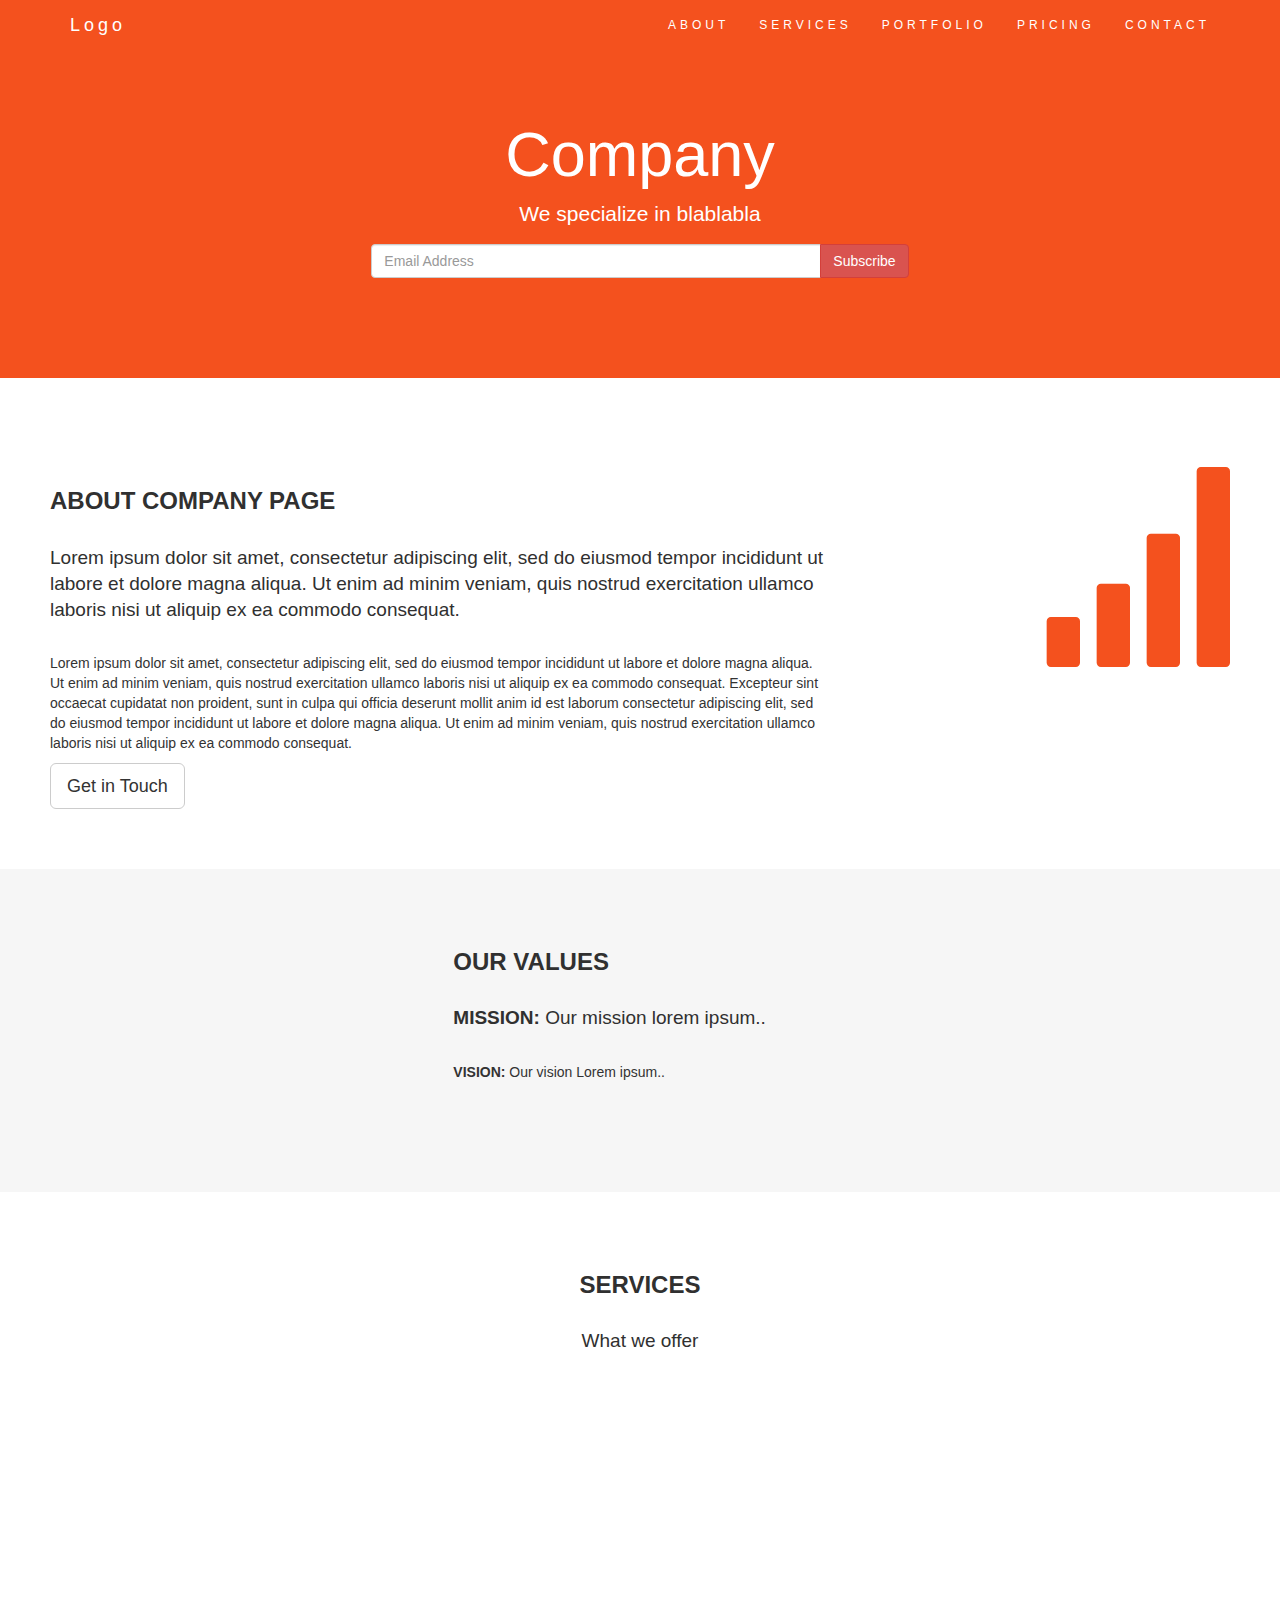
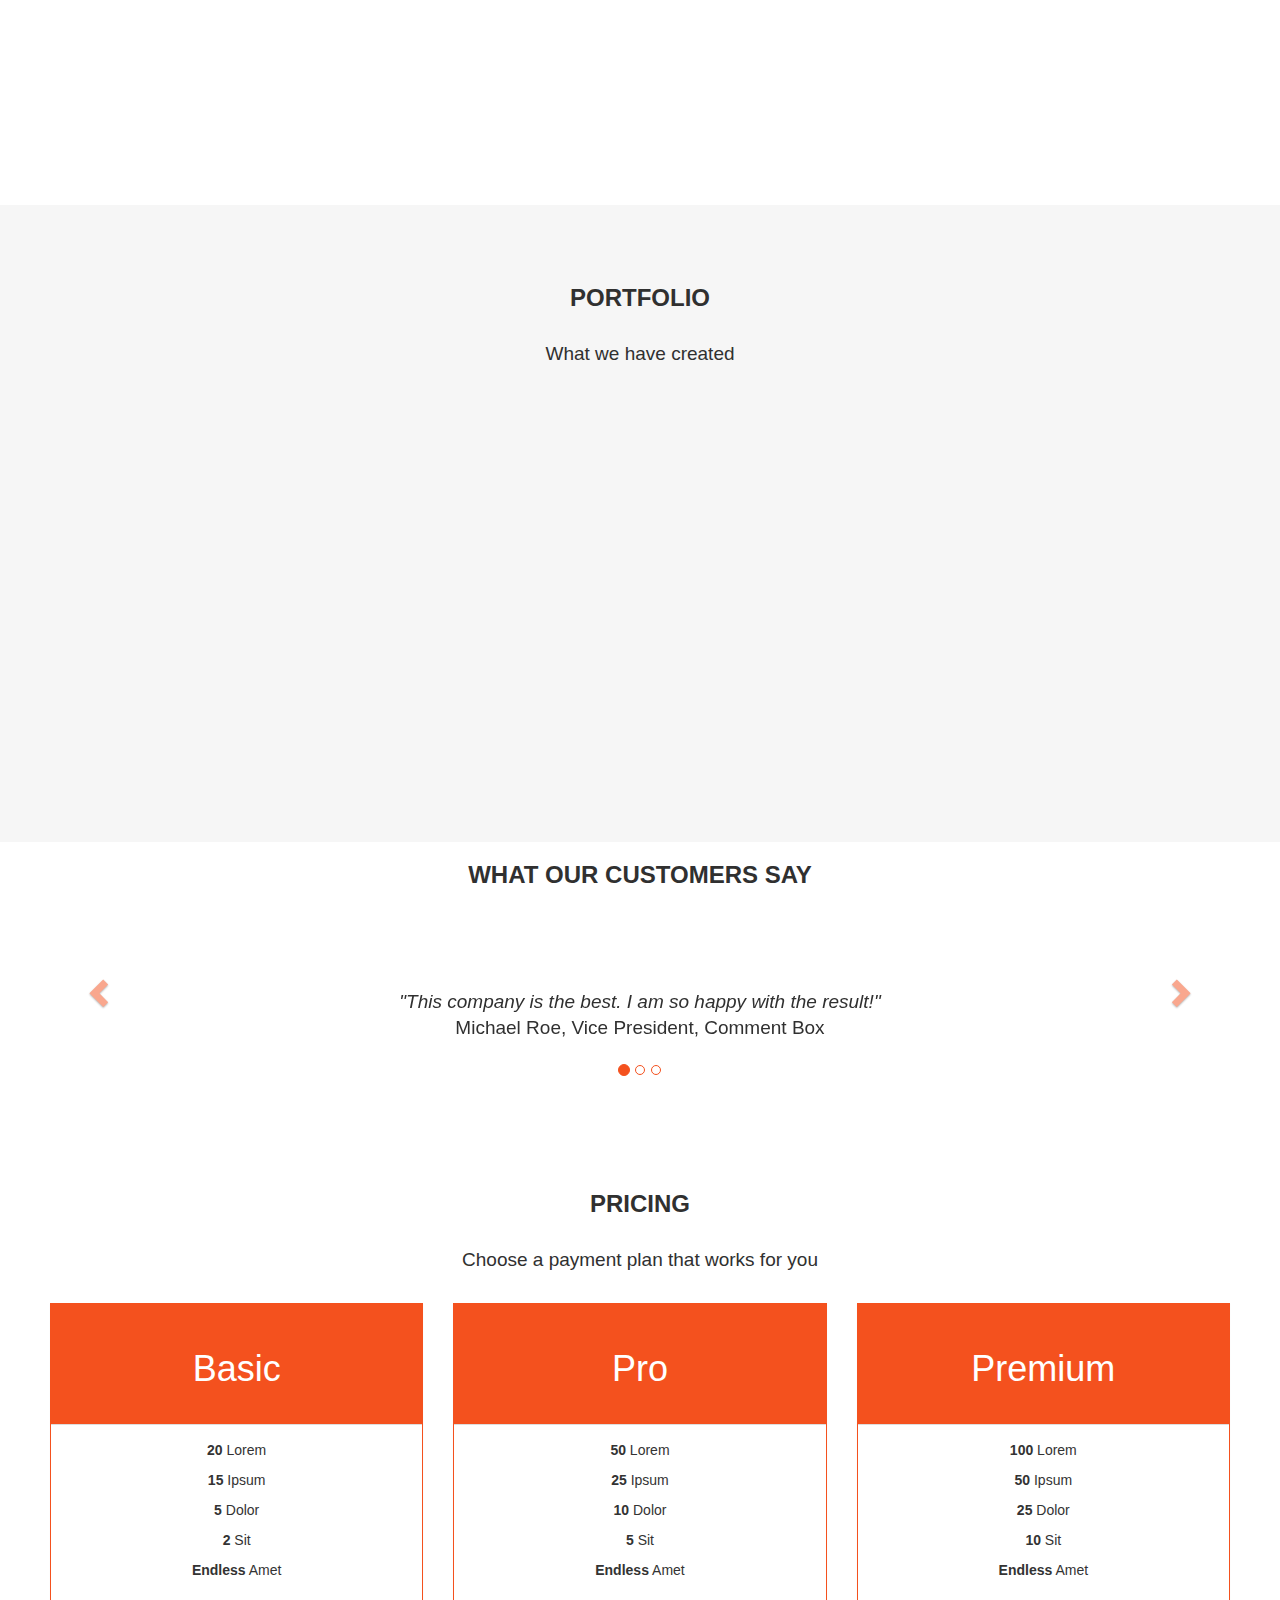
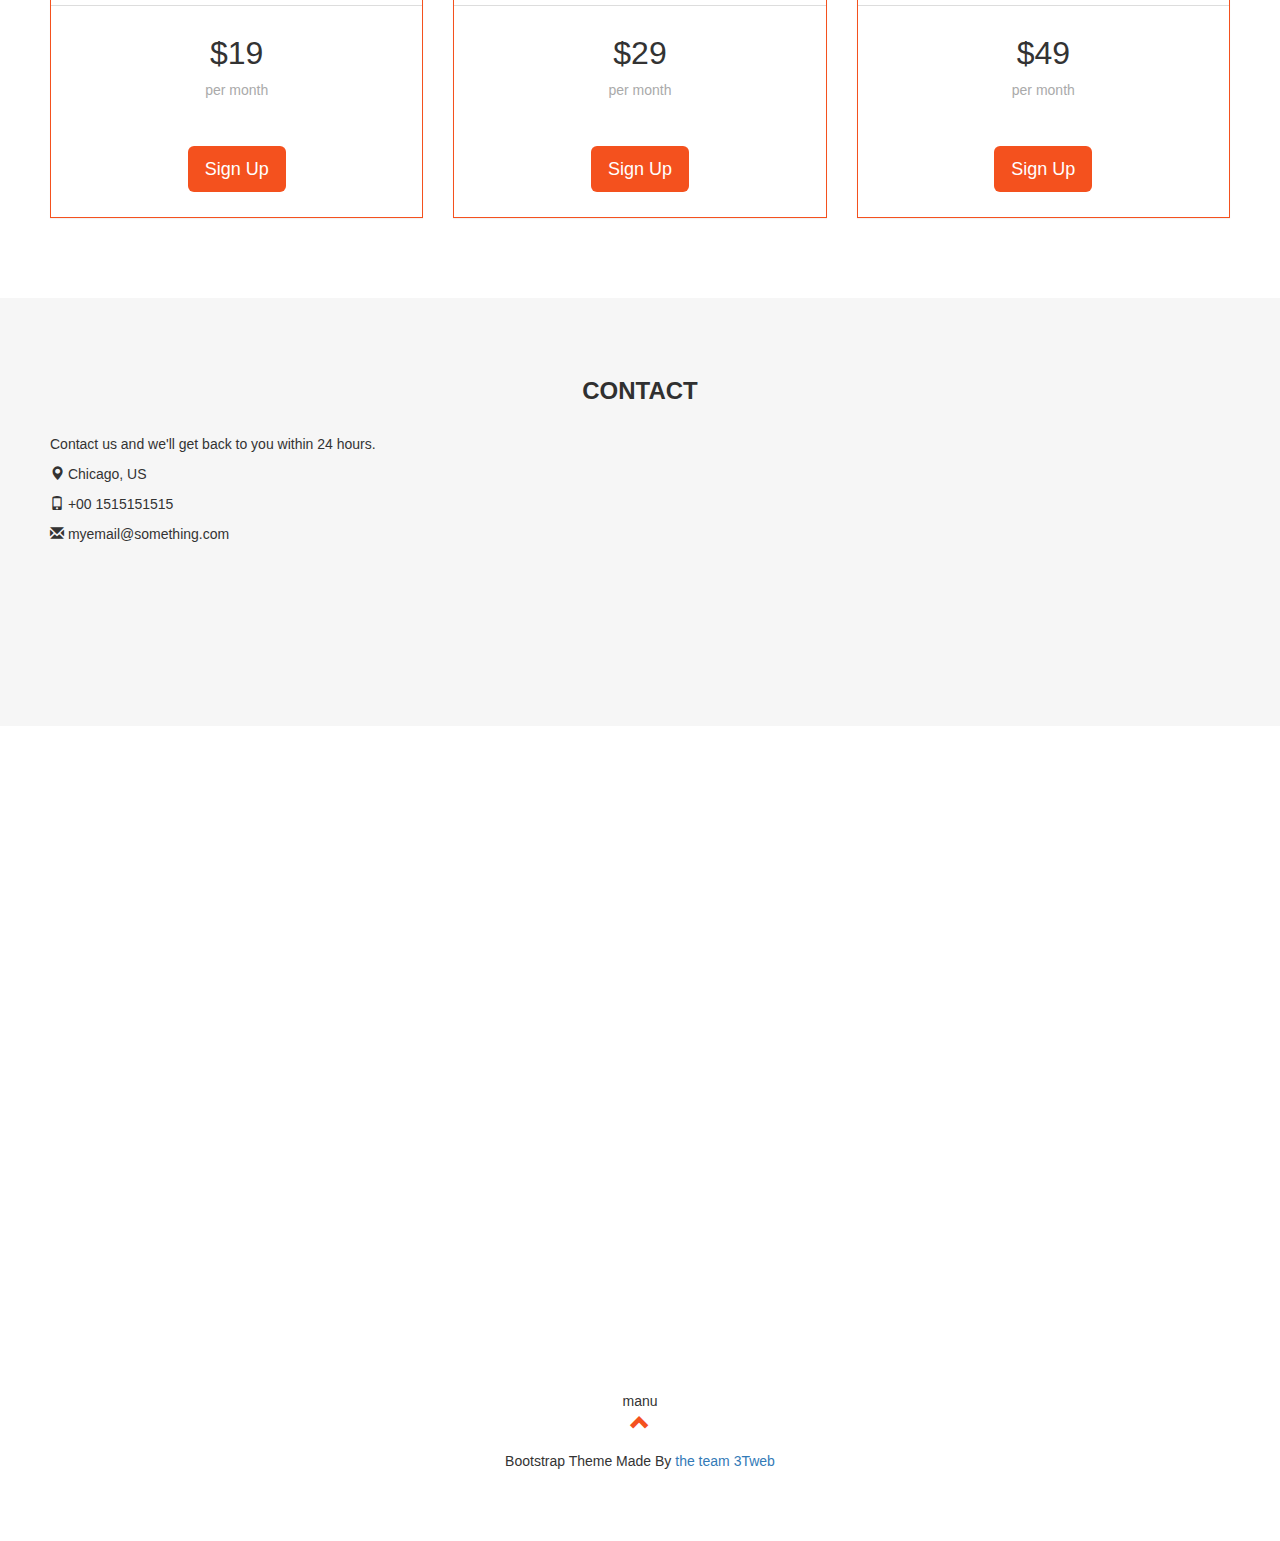
==== commit 9fb6acfd: "footer div manu3" ====
--- a/index.html
+++ b/index.html
@@ -282,6 +282,7 @@
 
 
 <footer class="container-fluid text-center">
+	<div class="manu">manu</div>
   <a href="#myPage" title="To Top">
     <span class="glyphicon glyphicon-chevron-up"></span>
   </a>
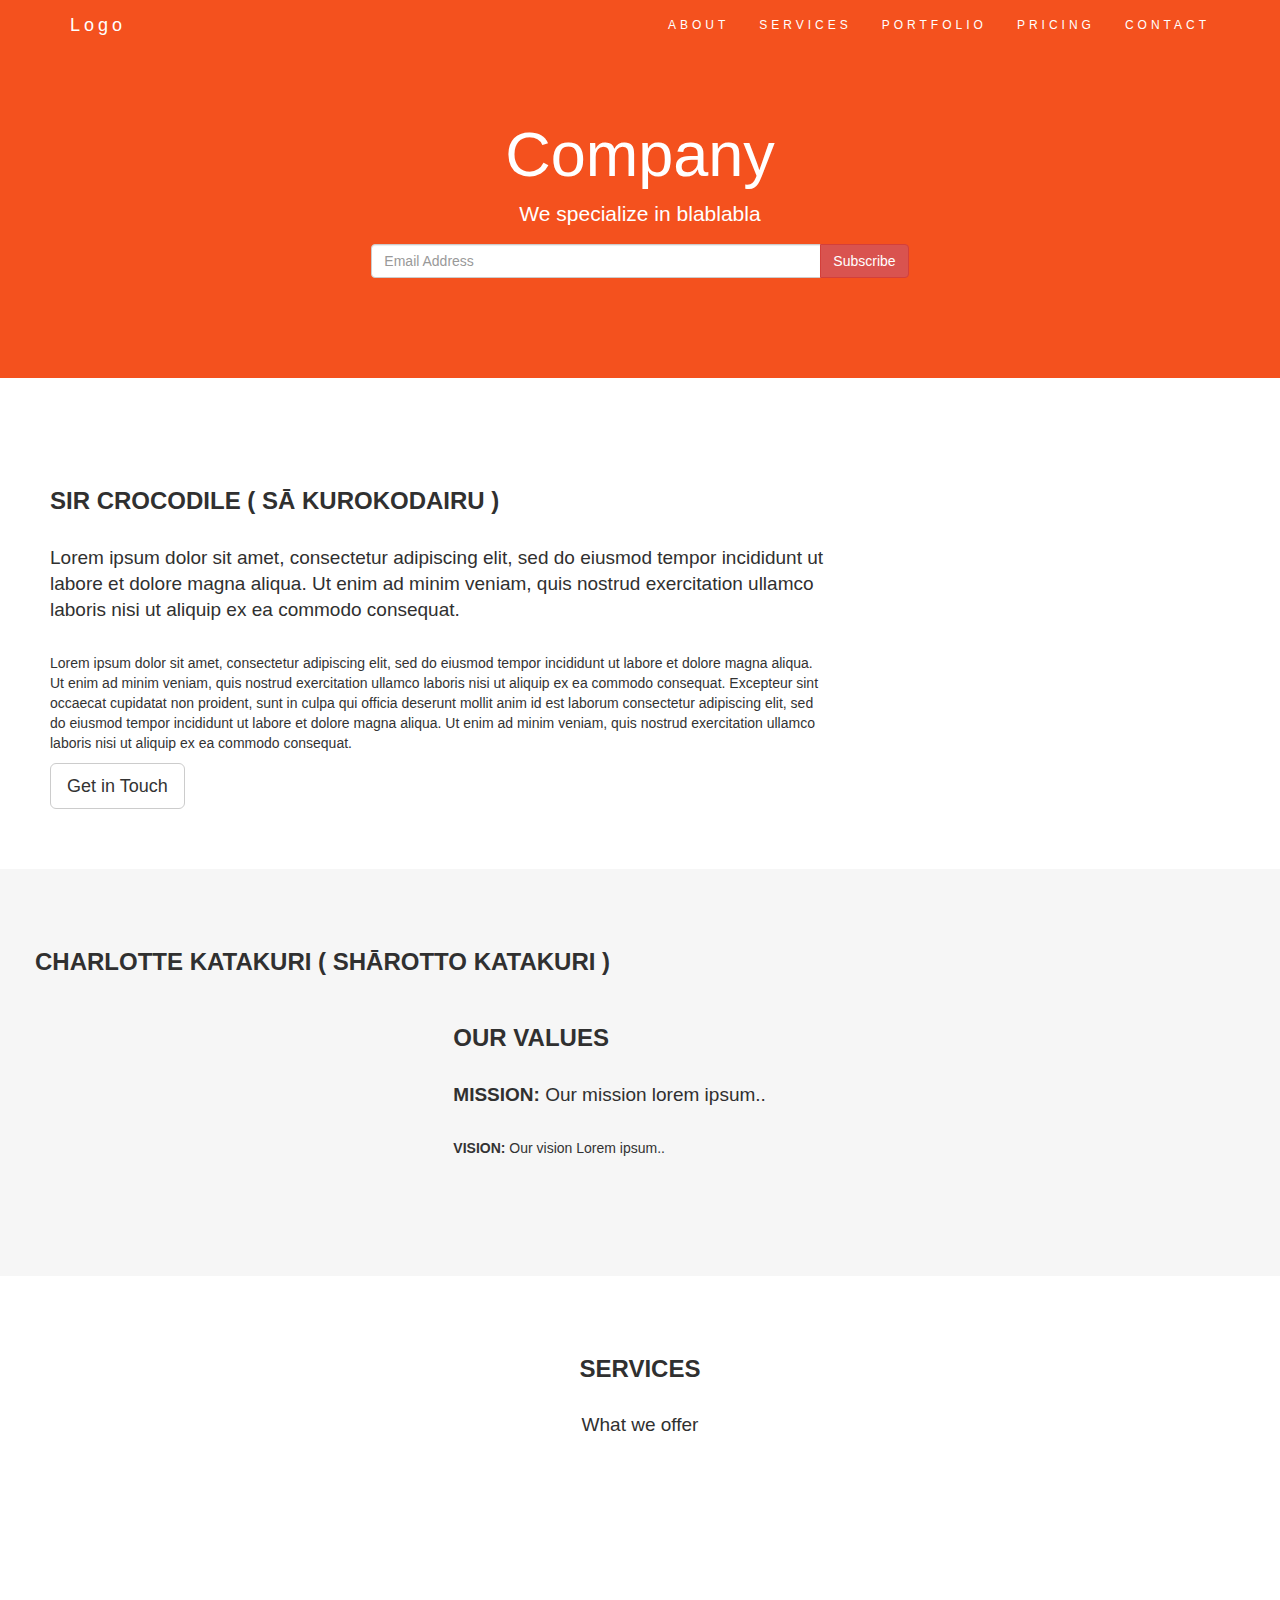
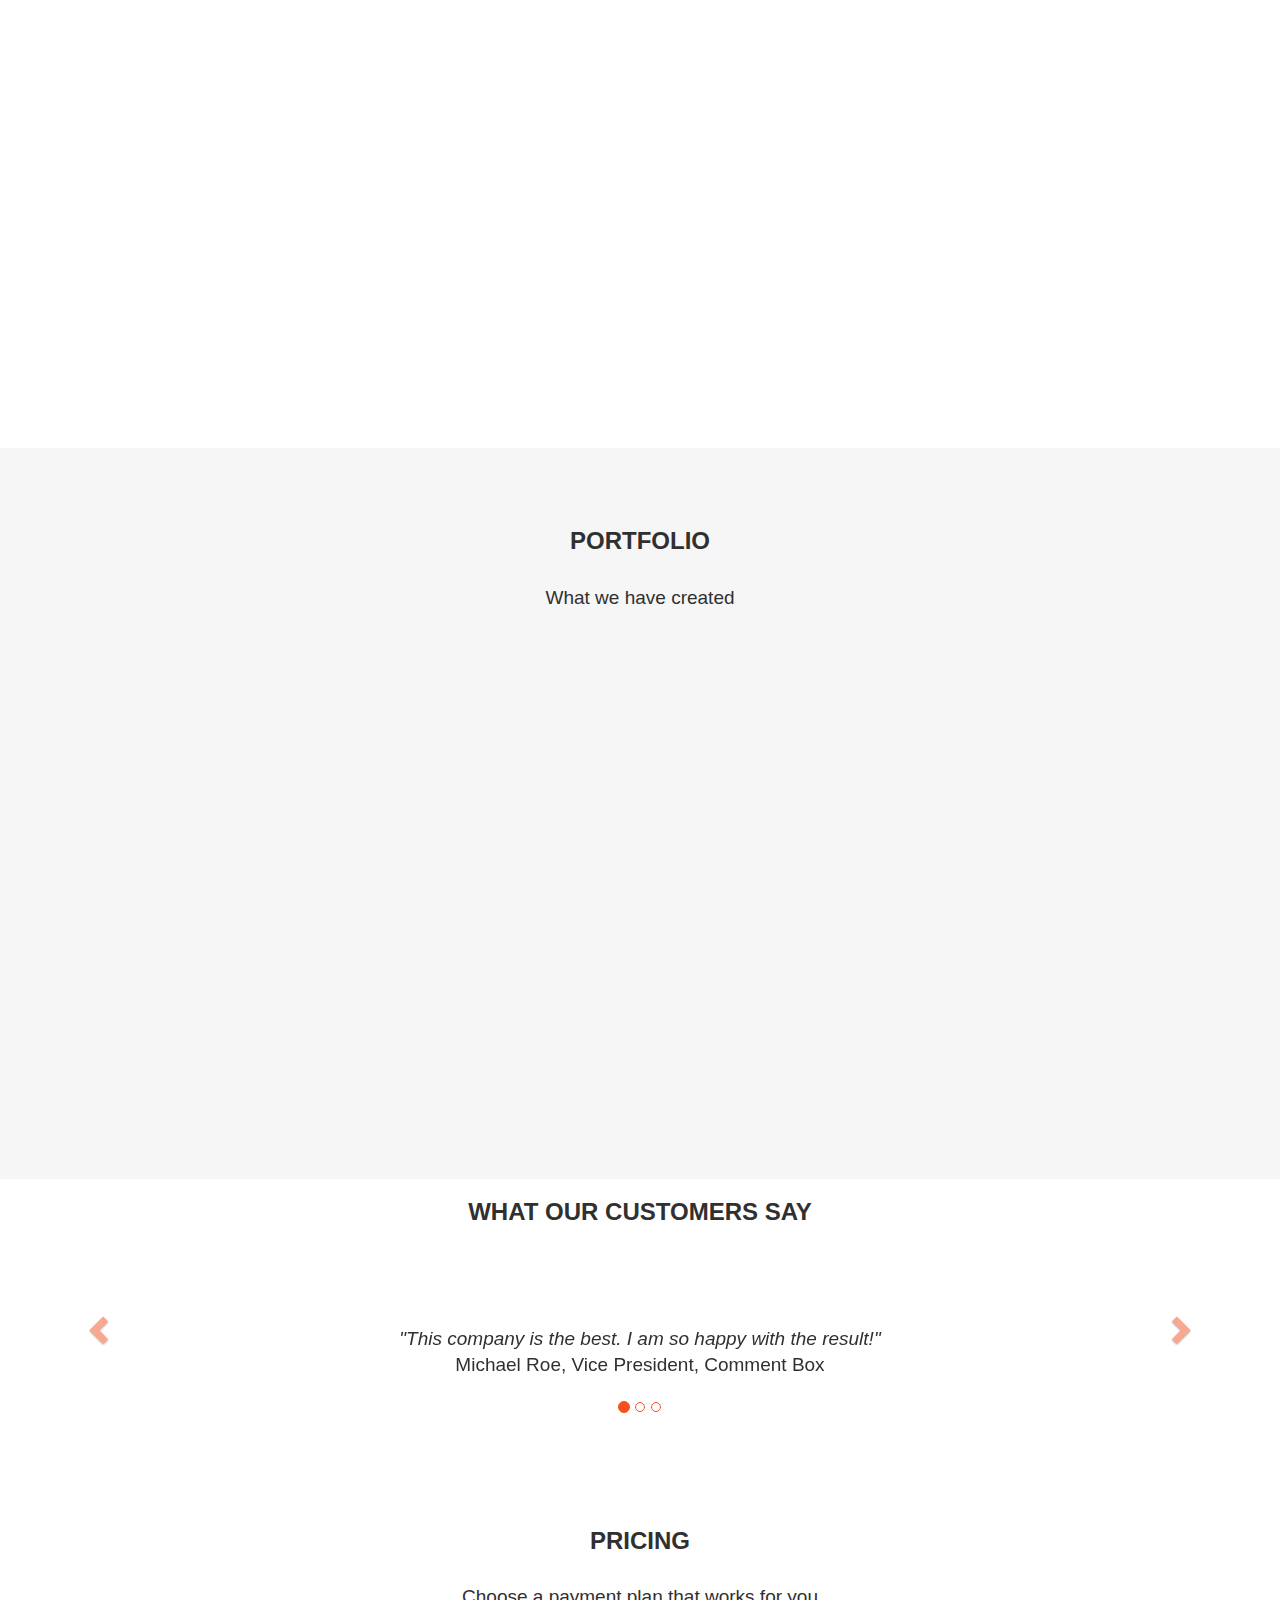
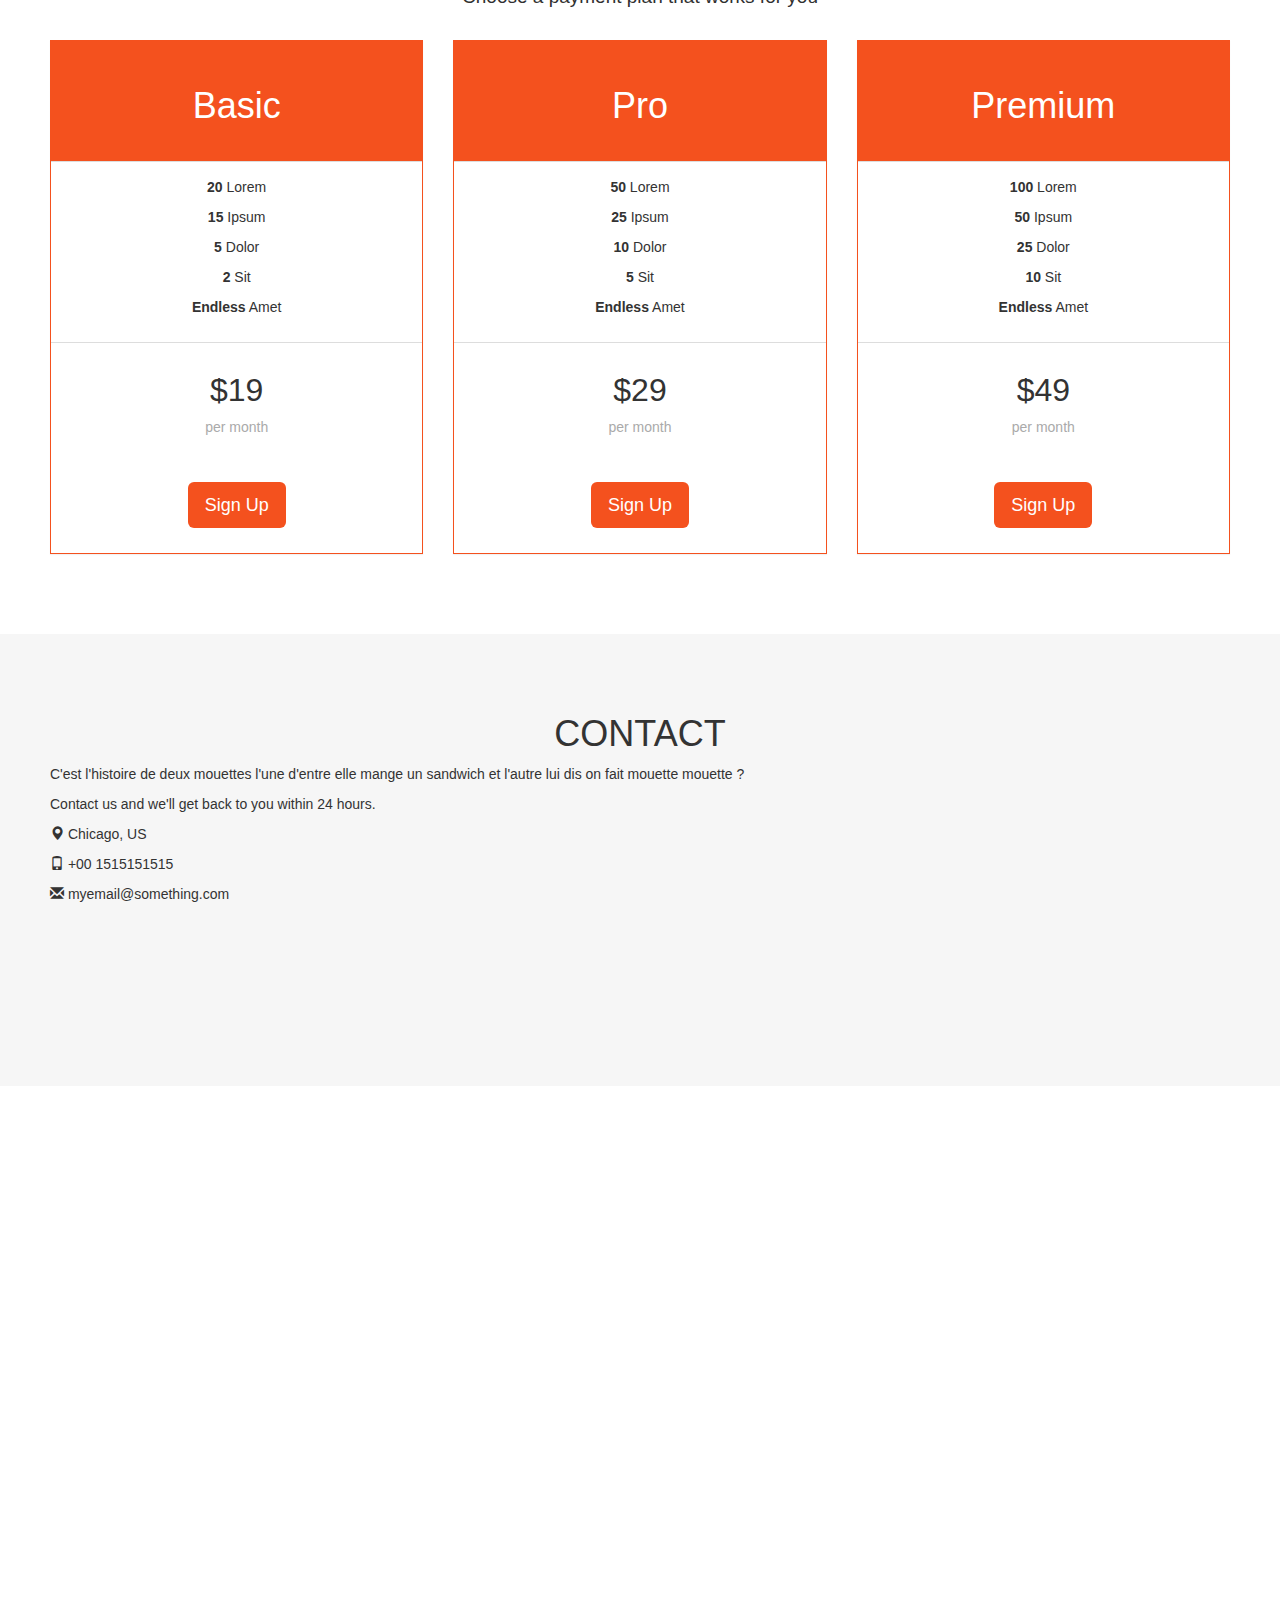
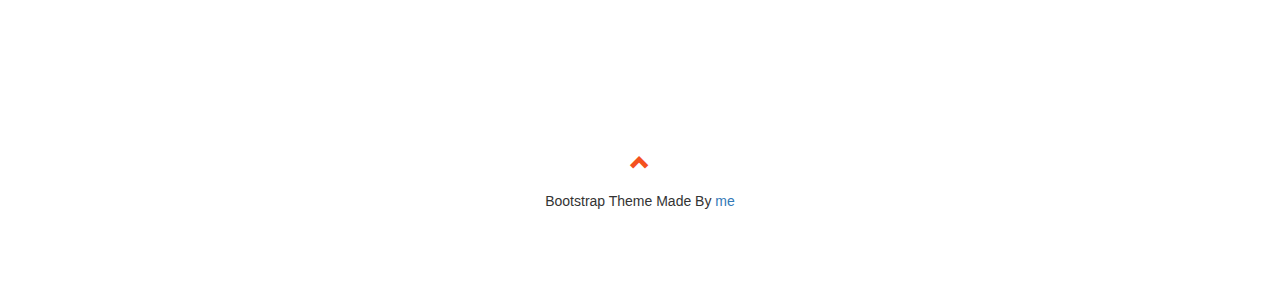
==== commit 008aed1a: "By GnoulBou" ====
--- a/index.html
+++ b/index.html
@@ -1,340 +1,343 @@
-<!DOCTYPE html>
-<html lang="en">
-<head>
-  <title>Bootstrap Theme Company</title>
-  <meta charset="utf-8">
-  <meta name="viewport" content="width=device-width, initial-scale=1">
-  <link rel="stylesheet" href="https://maxcdn.bootstrapcdn.com/bootstrap/3.3.7/css/bootstrap.min.css">
-  <link rel="stylesheet" href="css/style.css">
-  
-</head>
-<body id="myPage" data-spy="scroll" data-target=".navbar" data-offset="60">
-<nav class="navbar navbar-default navbar-fixed-top">
-  <div class="container">
-    <div class="navbar-header">
-      <button type="button" class="navbar-toggle" data-toggle="collapse" data-target="#myNavbar">
-        <span class="icon-bar"></span>
-        <span class="icon-bar"></span>
-        <span class="icon-bar"></span> 
-      </button>
-      <a class="navbar-brand" href="#">Logo</a>
-    </div>
-    <div class="collapse navbar-collapse" id="myNavbar">
-      <ul class="nav navbar-nav navbar-right">
-        <li><a href="#about">ABOUT</a></li>
-        <li><a href="#services">SERVICES</a></li>
-        <li><a href="#portfolio">PORTFOLIO</a></li>
-        <li><a href="#pricing">PRICING</a></li>
-        <li><a href="#contact">CONTACT</a></li>
-      </ul>
-    </div>
-  </div>
-</nav>
-
-<div class="jumbotron text-center">
-  <h1>Company</h1> 
-  <p>We specialize in blablabla</p> 
-  <form class="form-inline">
-    <div class="input-group">
-      <input type="email" class="form-control" size="50" placeholder="Email Address" required>
-      <div class="input-group-btn">
-        <button type="button" class="btn btn-danger">Subscribe</button>
-      </div>
-    </div>
-  </form>
-</div> <!--/jumbotron-->
-
-<div id="about" class="container-fluid">
-  <div class="row">
-    <div class="col-sm-8">
-      <h2>About Company Page</h2>
-      <h4>Lorem ipsum dolor sit amet, consectetur adipiscing elit, sed do eiusmod tempor incididunt ut labore et dolore magna aliqua. Ut enim ad minim veniam, quis nostrud exercitation ullamco laboris nisi ut aliquip ex ea commodo consequat.</h4> 
-      <p>Lorem ipsum dolor sit amet, consectetur adipiscing elit, sed do eiusmod tempor incididunt ut labore et dolore magna aliqua. Ut enim ad minim veniam, quis nostrud exercitation ullamco laboris nisi ut aliquip ex ea commodo consequat. Excepteur sint occaecat cupidatat non proident, sunt in culpa qui officia deserunt mollit anim id est laborum consectetur adipiscing elit, sed do eiusmod tempor incididunt ut labore et dolore magna aliqua. Ut enim ad minim veniam, quis nostrud exercitation ullamco laboris nisi ut aliquip ex ea commodo consequat.</p>
-      <button class="btn btn-default btn-lg">Get in Touch</button>
-    </div>
-    <div class="col-sm-4 text-right">
-      <span class="glyphicon glyphicon-signal logo"></span>
-    </div>
-  </div>
-</div>
-
-<div class="container-fluid bg-grey">
-  <div class="row">
-    <div class="col-sm-4">
-      <span class="glyphicon glyphicon-globe logo slideanim"></span> 
-    </div>
-    <div class="col-sm-8">
-      <h2>Our Values</h2>
-      <h4><strong>MISSION:</strong> Our mission lorem ipsum..</h4> 
-      <p><strong>VISION:</strong> Our vision Lorem ipsum..</p>
-    </div>
-  </div>
-</div>
-
-
-
-
-
-<div id="services" class="container-fluid text-center">
-  <h2>SERVICES</h2>
-  <h4>What we offer</h4>
-  <br>
-  <div class="row slideanim">
-    <div class="col-sm-4 ">
-      <span class="glyphicon glyphicon-off "></span>
-      <h4>POWER</h4>
-      <p>Lorem ipsum dolor sit amet..</p>
-    </div>
-    <div class="col-sm-4">
-      <span class="glyphicon glyphicon-heart"></span>
-      <h4>LOVE</h4>
-      <p>Lorem ipsum dolor sit amet..</p>
-    </div>
-    <div class="col-sm-4">
-      <span class="glyphicon glyphicon-lock"></span>
-      <h4>JOB DONE</h4>
-      <p>Lorem ipsum dolor sit amet..</p>
-    </div>
-    </div>
-    <br><br>
-  <div class="row slideanim">
-    <div class="col-sm-4">
-      <span class="glyphicon glyphicon-leaf"></span>
-      <h4>GREEN</h4>
-      <p>Lorem ipsum dolor sit amet..</p>
-    </div>
-    <div class="col-sm-4">
-      <span class="glyphicon glyphicon-certificate"></span>
-      <h4>CERTIFIED</h4>
-      <p>Lorem ipsum dolor sit amet..</p>
-    </div>
-    <div class="col-sm-4">
-      <span class="glyphicon glyphicon-wrench"></span>
-      <h4>HARD WORK</h4>
-      <p>Lorem ipsum dolor sit amet..</p>
-    </div>
-  </div>
-</div>
-
-
-
-<div id="portfolio" class="container-fluid text-center bg-grey ">
-  <h2>Portfolio</h2>
-  <h4>What we have created</h4>
-  <div class="row text-center slideanim">
-    <div class="col-sm-4">
-      <div class="thumbnail">
-        <img src="img/paris.jpg" alt="Paris">
-        <p><strong>Paris</strong></p>
-        <p>Yes, we built Paris</p>
-      </div>
-    </div>
-    <div class="col-sm-4">
-      <div class="thumbnail">
-        <img src="img/newyork.jpg" alt="New York">
-        <p><strong>New York</strong></p>
-        <p>We built New York</p>
-      </div>
-    </div>
-    <div class="col-sm-4">
-      <div class="thumbnail">
-        <img src="img/sanfran.jpg" alt="San Francisco">
-        <p><strong>San Francisco</strong></p>
-        <p>Yes, San Fran is ours</p>
-      </div>
-    </div>
-</div>
-	</div>
-
-
-
-<div id="myCarousel" class="carousel slide text-center" data-ride="carousel">
- <h2>What our customers say</h2>
-  <!-- Indicators -->
-  <ol class="carousel-indicators">
-    <li data-target="#myCarousel" data-slide-to="0" class="active"></li>
-    <li data-target="#myCarousel" data-slide-to="1"></li>
-    <li data-target="#myCarousel" data-slide-to="2"></li>
-  </ol>
-
-  <!-- Wrapper for slides -->
-  <div class="carousel-inner" role="listbox">
-    <div class="item active">
-    <h4>"This company is the best. I am so happy with the result!"<br><span style="font-style:normal;">Michael Roe, Vice President, Comment Box</span></h4>
-    </div>
-    <div class="item">
-      <h4>"One word... WOW!!"<br><span style="font-style:normal;">John Doe, Salesman, Rep Inc</span></h4>
-    </div>
-    <div class="item">
-      <h4>"Could I... BE any more happy with this company?"<br><span style="font-style:normal;">Chandler Bing, Actor, FriendsAlot</span></h4>
-    </div>
-  </div>
-
-  <!-- Left and right controls -->
-  <a class="left carousel-control" href="#myCarousel" role="button" data-slide="prev">
-    <span class="glyphicon glyphicon-chevron-left" aria-hidden="true"></span>
-    <span class="sr-only">Previous</span>
-  </a>
-  <a class="right carousel-control" href="#myCarousel" role="button" data-slide="next">
-    <span class="glyphicon glyphicon-chevron-right" aria-hidden="true"></span>
-    <span class="sr-only">Next</span>
-  </a>
-</div>
-
-
-<div id="pricing" class="container-fluid">
-  <div class="text-center">
-    <h2>Pricing</h2>
-    <h4>Choose a payment plan that works for you</h4>
-  </div>
-  <div class="row">
-    <div class="col-sm-4">
-      <div class="panel panel-default text-center">
-        <div class="panel-heading">
-          <h1>Basic</h1>
-        </div>
-        <div class="panel-body">
-          <p><strong>20</strong> Lorem</p>
-          <p><strong>15</strong> Ipsum</p>
-          <p><strong>5</strong> Dolor</p>
-          <p><strong>2</strong> Sit</p>
-          <p><strong>Endless</strong> Amet</p>
-        </div>
-        <div class="panel-footer">
-          <h3>$19</h3>
-          <h4>per month</h4>
-          <button class="btn btn-lg">Sign Up</button>
-        </div>
-      </div> 
-    </div> 
-    <div class="col-sm-4">
-      <div class="panel panel-default text-center">
-        <div class="panel-heading">
-          <h1>Pro</h1>
-        </div>
-        <div class="panel-body">
-          <p><strong>50</strong> Lorem</p>
-          <p><strong>25</strong> Ipsum</p>
-          <p><strong>10</strong> Dolor</p>
-          <p><strong>5</strong> Sit</p>
-          <p><strong>Endless</strong> Amet</p>
-        </div>
-        <div class="panel-footer">
-          <h3>$29</h3>
-          <h4>per month</h4>
-          <button class="btn btn-lg">Sign Up</button>
-        </div>
-      </div> 
-    </div> 
-   <div class="col-sm-4">
-      <div class="panel panel-default text-center">
-        <div class="panel-heading">
-          <h1>Premium</h1>
-        </div>
-        <div class="panel-body">
-          <p><strong>100</strong> Lorem</p>
-          <p><strong>50</strong> Ipsum</p>
-          <p><strong>25</strong> Dolor</p>
-          <p><strong>10</strong> Sit</p>
-          <p><strong>Endless</strong> Amet</p>
-        </div>
-        <div class="panel-footer">
-          <h3>$49</h3>
-          <h4>per month</h4>
-          <button class="btn btn-lg">Sign Up</button>
-        </div>
-      </div> 
-    </div> 
-  </div>
-</div>
-
-
-
-<div id="contact" class="container-fluid bg-grey">
-  <h2 class="text-center">CONTACT</h2>
-  <div class="row ">
-    <div class="col-sm-5">
-      <p>Contact us and we'll get back to you within 24 hours.</p>
-      <p><span class="glyphicon glyphicon-map-marker"></span> Chicago, US</p>
-      <p><span class="glyphicon glyphicon-phone"></span> +00 1515151515</p>
-      <p><span class="glyphicon glyphicon-envelope"></span> myemail@something.com</p> 
-    </div>
-    <div class="col-sm-7 slideanim">
-      <div class="row ">
-        <div class="col-sm-6 form-group ">
-          <input class="form-control" id="name" name="name" placeholder="Name" type="text" required>
-        </div>
-        <div class="col-sm-6 form-group">
-          <input class="form-control" id="email" name="email" placeholder="Email" type="email" required>
-        </div>
-      </div>
-      <textarea class="form-control" id="comments" name="comments" placeholder="Comment" rows="5"></textarea><br>
-      <div class="row">
-        <div class="col-sm-12 form-group">
-          <button class="btn btn-default pull-right" type="submit">Send</button>
-        </div>
-      </div> 
-    </div>
-  </div>
-</div>
-
-<iframe src="https://www.google.com/maps/embed?pb=!1m18!1m12!1m3!1d80598.89310728821!2d4.305350519698255!3d50.85495409109336!2m3!1f0!2f0!3f0!3m2!1i1024!2i768!4f13.1!3m3!1m2!1s0x47c3a4ed73c76867%3A0xc18b3a66787302a7!2sBruxelles!5e0!3m2!1sfr!2sbe!4v1510306601016" width="100%" height="600" frameborder="0" style="border:0" allowfullscreen></iframe>
-
-
-<footer class="container-fluid text-center">
-	<div class="manu">manu</div>
-  <a href="#myPage" title="To Top">
-    <span class="glyphicon glyphicon-chevron-up"></span>
-  </a>
-  <p>Bootstrap Theme Made By <a href="https://www.elastik.eu" title="Visit w3schools">the team 3Tweb</a></p> 
-</footer>
-
-<script src="https://ajax.googleapis.com/ajax/libs/jquery/1.12.4/jquery.min.js"></script>
-<script src="https://maxcdn.bootstrapcdn.com/bootstrap/3.3.7/js/bootstrap.min.js"></script>
-<script>
-$(document).ready(function(){
-  // Add smooth scrolling to all links in navbar + footer link
-  $(".navbar a, footer a[href='#myPage']").on('click', function(event) {
-
-   // Make sure this.hash has a value before overriding default behavior
-  if (this.hash !== "") {
-
-    // Prevent default anchor click behavior
-    event.preventDefault();
-
-    // Store hash
-    var hash = this.hash;
-
-    // Using jQuery's animate() method to add smooth page scroll
-    // The optional number (900) specifies the number of milliseconds it takes to scroll to the specified area
-    $('html, body').animate({
-      scrollTop: $(hash).offset().top
-    }, 900, function(){
-
-      // Add hash (#) to URL when done scrolling (default click behavior)
-      window.location.hash = hash;
-      });
-    } // End if
-  }); 
-	
-	
-	$(window).scroll(function() {
-  $(".slideanim").each(function(){
-    var pos = $(this).offset().top;
-
-    var winTop = $(window).scrollTop();
-    if (pos < winTop + 600) {
-      $(this).addClass("slide");
-    }
-  });
-});
-	
-})// ready
-
-
-
-
-
-</script>
-</body>
+<!DOCTYPE html>
+<html lang="en">
+<head>
+  <title>Bootstrap Theme Company</title>
+  <meta charset="utf-8">
+  <meta name="viewport" content="width=device-width, initial-scale=1">
+  <link rel="stylesheet" href="https://maxcdn.bootstrapcdn.com/bootstrap/3.3.7/css/bootstrap.min.css">
+  <link rel="stylesheet" href="css/style.css">
+  
+</head>
+<body id="myPage" data-spy="scroll" data-target=".navbar" data-offset="60">
+<nav class="navbar navbar-default navbar-fixed-top">
+  <div class="container">
+    <div class="navbar-header">
+      <button type="button" class="navbar-toggle" data-toggle="collapse" data-target="#myNavbar">
+        <span class="icon-bar"></span>
+        <span class="icon-bar"></span>
+        <span class="icon-bar"></span> 
+      </button>
+      <a class="navbar-brand" href="#">Logo</a>
+    </div>
+    <div class="collapse navbar-collapse" id="myNavbar">
+      <ul class="nav navbar-nav navbar-right">
+        <li><a href="#about">ABOUT</a></li>
+        <li><a href="#services">SERVICES</a></li>
+        <li><a href="#portfolio">PORTFOLIO</a></li>
+        <li><a href="#pricing">PRICING</a></li>
+        <li><a href="#contact">CONTACT</a></li>
+      </ul>
+    </div>
+  </div>
+</nav>
+
+<div class="jumbotron text-center">
+  <h1>Company</h1> 
+  <p>We specialize in blablabla</p> 
+  <form class="form-inline">
+    <div class="input-group">
+      <input type="email" class="form-control" size="50" placeholder="Email Address" required>
+      <div class="input-group-btn">
+        <button type="button" class="btn btn-danger">Subscribe</button>
+      </div>
+    </div>
+  </form>
+</div> <!--/jumbotron-->
+
+<div id="about" class="container-fluid">
+  <div class="row">
+    <div class="col-sm-8">
+      <h2>Sir Crocodile ( Sā Kurokodairu )</h2>
+      <h4>Lorem ipsum dolor sit amet, consectetur adipiscing elit, sed do eiusmod tempor incididunt ut labore et dolore magna aliqua. Ut enim ad minim veniam, quis nostrud exercitation ullamco laboris nisi ut aliquip ex ea commodo consequat.</h4> 
+      <p>Lorem ipsum dolor sit amet, consectetur adipiscing elit, sed do eiusmod tempor incididunt ut labore et dolore magna aliqua. Ut enim ad minim veniam, quis nostrud exercitation ullamco laboris nisi ut aliquip ex ea commodo consequat. Excepteur sint occaecat cupidatat non proident, sunt in culpa qui officia deserunt mollit anim id est laborum consectetur adipiscing elit, sed do eiusmod tempor incididunt ut labore et dolore magna aliqua. Ut enim ad minim veniam, quis nostrud exercitation ullamco laboris nisi ut aliquip ex ea commodo consequat.</p>
+      <button class="btn btn-default btn-lg">Get in Touch</button>
+    </div>
+    <div class="col-sm-4 text-right slideanim">
+      <span class="glyphicon"><img style="width:100%;" src="img/le-boss.jpg" alt="croco"></span>
+    </div>
+  </div>
+</div>
+
+<div class="container-fluid bg-grey">
+  <div class="row">
+	  <h2>Charlotte Katakuri ( Shārotto Katakuri )</h2>
+    <div class="col-sm-4">
+      <span class="glyphicon slideanim"><img style="width:100%;" src="img/le-boss2.jpg" alt="katakuri"></span> 
+    </div>
+    <div class="col-sm-8">
+      <h2>Our Values</h2>
+      <h4><strong>MISSION:</strong> Our mission lorem ipsum..</h4> 
+      <p><strong>VISION:</strong> Our vision Lorem ipsum..</p>
+    </div>
+  </div>
+</div>
+
+
+
+
+
+<div id="services" class="container-fluid text-center">
+  <h2>SERVICES</h2>
+  <h4>What we offer</h4>
+  <br>
+  <div class="row slideanim">
+    <div class="col-sm-4 ">
+      <span class="glyphicon glyphicon-thumbs-up "></span>
+      <h4>POWER</h4>
+      <p>Lorem ipsum dolor sit amet, consectetur adipisicing elit. Reiciendis laudantium necessitatibus odio. Tempora accusantium animi illo possimus dolorem voluptatibus, ratione, quia harum, quo numquam quis inventore praesentium minus! Perspiciatis, quasi?</p>
+    </div>
+    <div class="col-sm-4">
+      <span class="glyphicon glyphicon-tower"></span>
+      <h4>LOVE</h4>
+      <p>Lorem ipsum dolor sit amet, consectetur adipisicing elit. Hic quibusdam quas animi. Quod modi blanditiis tempore, sapiente saepe eius rem. Fugiat voluptatibus officiis fuga, dolorem nemo modi, quidem odit consequatur?</p>
+    </div>
+    <div class="col-sm-4">
+      <span class="glyphicon glyphicon-piggy-bank"></span>
+      <h4>JOB DONE</h4>
+      <p>Lorem ipsum dolor sit amet, consectetur adipisicing elit. Fugiat asperiores beatae dolorum ad autem optio deserunt nulla aliquid, libero sit quis nostrum laborum voluptates. Inventore iusto nisi cupiditate suscipit aliquam?</p>
+    </div>
+    </div>
+    <br><br>
+  <div class="row slideanim">
+    <div class="col-sm-4">
+      <span class="glyphicon glyphicon-piggy-bank"></span>
+      <h4>GREEN</h4>
+      <p>Lorem ipsum dolor sit amet, consectetur adipisicing elit. Repellat, pariatur ipsum. Voluptatem, esse quidem repellat. Voluptatem eum veritatis magnam sunt quibusdam vel molestias excepturi optio commodi neque, doloremque, laudantium, in.</p>
+    </div>
+    <div class="col-sm-4">
+      <span class="glyphicon glyphicon-piggy-bank"></span>
+      <h4>CERTIFIED</h4>
+      <p>Lorem ipsum dolor sit amet, consectetur adipisicing elit. Deleniti consequuntur cum fugiat, pariatur dolor voluptatem in. Iusto vitae minima blanditiis magni tenetur alias cum, saepe neque error, ipsam asperiores porro.</p>
+    </div>
+    <div class="col-sm-4">
+      <span class="glyphicon glyphicon-piggy-bank"></span>
+      <h4>HARD WORK</h4>
+      <p>Lorem ipsum dolor sit amet, consectetur adipisicing elit. Voluptate dolore, velit, ullam, labore odit dolor at cum, voluptas quis praesentium nisi. Voluptates reprehenderit voluptas repudiandae, nesciunt expedita sint eius! Consequatur!</p>
+    </div>
+  </div>
+</div>
+
+
+
+<div id="portfolio" class="container-fluid text-center bg-grey ">
+  <h2>Portfolio</h2>
+  <h4>What we have created</h4>
+  <div class="row text-center slideanim">
+    <div class="col-sm-4">
+      <div class="thumbnail">
+        <img src="img/ana-paris.jpg" alt="Paris">
+        <p><strong>Paris</strong></p>
+        <p>Yes, oui, baguette</p>
+      </div>
+    </div>
+    <div class="col-sm-4">
+      <div class="thumbnail">
+        <img src="img/mama-anaitha.png" alt="New York">
+        <p><strong>Kinchasa</strong></p>
+        <p>:3</p>
+      </div>
+    </div>
+    <div class="col-sm-4">
+      <div class="thumbnail">
+        <img src="img/ana-baviere.png" alt="San Francisco">
+        <p><strong>Frankfürt</strong></p>
+        <p>Argh</p>
+      </div>
+    </div>
+</div>
+	</div>
+
+
+
+<div id="myCarousel" class="carousel slide text-center" data-ride="carousel">
+ <h2>What our customers say</h2>
+  <!-- Indicators -->
+  <ol class="carousel-indicators">
+    <li data-target="#myCarousel" data-slide-to="0" class="active"></li>
+    <li data-target="#myCarousel" data-slide-to="1"></li>
+    <li data-target="#myCarousel" data-slide-to="2"></li>
+  </ol>
+
+  <!-- Wrapper for slides -->
+  <div class="carousel-inner" role="listbox">
+    <div class="item active">
+    <h4>"This company is the best. I am so happy with the result!"<br><span style="font-style:normal;">Michael Roe, Vice President, Comment Box</span></h4>
+    </div>
+    <div class="item">
+      <h4>"One word... WOW!!"<br><span style="font-style:normal;">John Doe, Salesman, Rep Inc</span></h4>
+    </div>
+    <div class="item">
+      <h4>"Could I... BE any more happy with this company?"<br><span style="font-style:normal;">Chandler Bing, Actor, FriendsAlot</span></h4>
+    </div>
+  </div>
+
+  <!-- Left and right controls -->
+  <a class="left carousel-control" href="#myCarousel" role="button" data-slide="prev">
+    <span class="glyphicon glyphicon-chevron-left" aria-hidden="true"></span>
+    <span class="sr-only">Previous</span>
+  </a>
+  <a class="right carousel-control" href="#myCarousel" role="button" data-slide="next">
+    <span class="glyphicon glyphicon-chevron-right" aria-hidden="true"></span>
+    <span class="sr-only">Next</span>
+  </a>
+</div>
+
+
+<div id="pricing" class="container-fluid">
+  <div class="text-center">
+    <h2>Pricing</h2>
+    <h4>Choose a payment plan that works for you</h4>
+  </div>
+  <div class="row">
+    <div class="col-sm-4">
+      <div class="panel panel-default text-center">
+        <div class="panel-heading">
+          <h1>Basic</h1>
+        </div>
+        <div class="panel-body">
+          <p><strong>20</strong> Lorem</p>
+          <p><strong>15</strong> Ipsum</p>
+          <p><strong>5</strong> Dolor</p>
+          <p><strong>2</strong> Sit</p>
+          <p><strong>Endless</strong> Amet</p>
+        </div>
+        <div class="panel-footer">
+          <h3>$19</h3>
+          <h4>per month</h4>
+          <button class="btn btn-lg">Sign Up</button>
+        </div>
+      </div> 
+    </div> 
+    <div class="col-sm-4">
+      <div class="panel panel-default text-center">
+        <div class="panel-heading">
+          <h1>Pro</h1>
+        </div>
+        <div class="panel-body">
+          <p><strong>50</strong> Lorem</p>
+          <p><strong>25</strong> Ipsum</p>
+          <p><strong>10</strong> Dolor</p>
+          <p><strong>5</strong> Sit</p>
+          <p><strong>Endless</strong> Amet</p>
+        </div>
+        <div class="panel-footer">
+          <h3>$29</h3>
+          <h4>per month</h4>
+          <button class="btn btn-lg">Sign Up</button>
+        </div>
+      </div> 
+    </div> 
+   <div class="col-sm-4">
+      <div class="panel panel-default text-center">
+        <div class="panel-heading">
+          <h1>Premium</h1>
+        </div>
+        <div class="panel-body">
+          <p><strong>100</strong> Lorem</p>
+          <p><strong>50</strong> Ipsum</p>
+          <p><strong>25</strong> Dolor</p>
+          <p><strong>10</strong> Sit</p>
+          <p><strong>Endless</strong> Amet</p>
+        </div>
+        <div class="panel-footer">
+          <h3>$49</h3>
+          <h4>per month</h4>
+          <button class="btn btn-lg">Sign Up</button>
+        </div>
+      </div> 
+    </div> 
+  </div>
+</div>
+
+
+
+<div id="contact" class="container-fluid bg-grey">
+  <h1 class="text-center">CONTACT</h1>
+  <p>C'est l'histoire de deux mouettes l'une d'entre elle mange un sandwich et l'autre lui dis on fait mouette mouette ?</p>
+  
+  
+  <div class="row ">
+    <div class="col-sm-5">
+      <p>Contact  us and we'll get back to you within 24 hours.</p>
+      <p><span class="glyphicon glyphicon-map-marker"></span> Chicago, US</p>
+      <p><span class="glyphicon glyphicon-phone"></span> +00 1515151515</p>
+      <p><span class="glyphicon glyphicon-envelope"></span> myemail@something.com</p> 
+    </div>
+    <div class="col-sm-7 slideanim">
+      <div class="row ">
+        <div class="col-sm-6 form-group ">
+          <input class="form-control" id="name" name="name" placeholder="Name" type="text" required>
+        </div>
+        <div class="col-sm-6 form-group">
+          <input class="form-control" id="email" name="email" placeholder="Email" type="email" required>
+        </div>
+      </div>
+      <textarea class="form-control" id="comments" name="comments" placeholder="Comment" rows="5"></textarea><br>
+      <div class="row">
+        <div class="col-sm-12 form-group">
+          <button class="btn btn-default pull-right" type="submit">Send</button>
+        </div>
+      </div> 
+    </div>
+  </div>
+</div>
+
+<iframe src="https://www.google.com/maps/embed?pb=!1m18!1m12!1m3!1d80598.89310728821!2d4.305350519698255!3d50.85495409109336!2m3!1f0!2f0!3f0!3m2!1i1024!2i768!4f13.1!3m3!1m2!1s0x47c3a4ed73c76867%3A0xc18b3a66787302a7!2sBruxelles!5e0!3m2!1sfr!2sbe!4v1510306601016" width="100%" height="600" frameborder="0" style="border:0" allowfullscreen></iframe>
+
+
+<footer class="container-fluid text-center">
+  <a href="#myPage" title="To Top">
+    <span class="glyphicon glyphicon-chevron-up"></span>
+  </a>
+  <p>Bootstrap Theme Made By <a href="https://www.elastik.eu" title="Visit w3schools">me</a></p> 
+</footer>
+
+<script src="https://ajax.googleapis.com/ajax/libs/jquery/1.12.4/jquery.min.js"></script>
+<script src="https://maxcdn.bootstrapcdn.com/bootstrap/3.3.7/js/bootstrap.min.js"></script>
+<script>
+$(document).ready(function(){
+  // Add smooth scrolling to all links in navbar + footer link
+  $(".navbar a, footer a[href='#myPage']").on('click', function(event) {
+
+   // Make sure this.hash has a value before overriding default behavior
+  if (this.hash !== "") {
+
+    // Prevent default anchor click behavior
+    event.preventDefault();
+
+    // Store hash
+    var hash = this.hash;
+
+    // Using jQuery's animate() method to add smooth page scroll
+    // The optional number (900) specifies the number of milliseconds it takes to scroll to the specified area
+    $('html, body').animate({
+      scrollTop: $(hash).offset().top
+    }, 900, function(){
+
+      // Add hash (#) to URL when done scrolling (default click behavior)
+      window.location.hash = hash;
+      });
+    } // End if
+  }); 
+	
+	
+	$(window).scroll(function() {
+  $(".slideanim").each(function(){
+    var pos = $(this).offset().top;
+
+    var winTop = $(window).scrollTop();
+    if (pos < winTop + 600) {
+      $(this).addClass("slide");
+    }
+  });
+});
+	
+})// ready
+
+
+
+
+
+</script>
+</body>
 </html>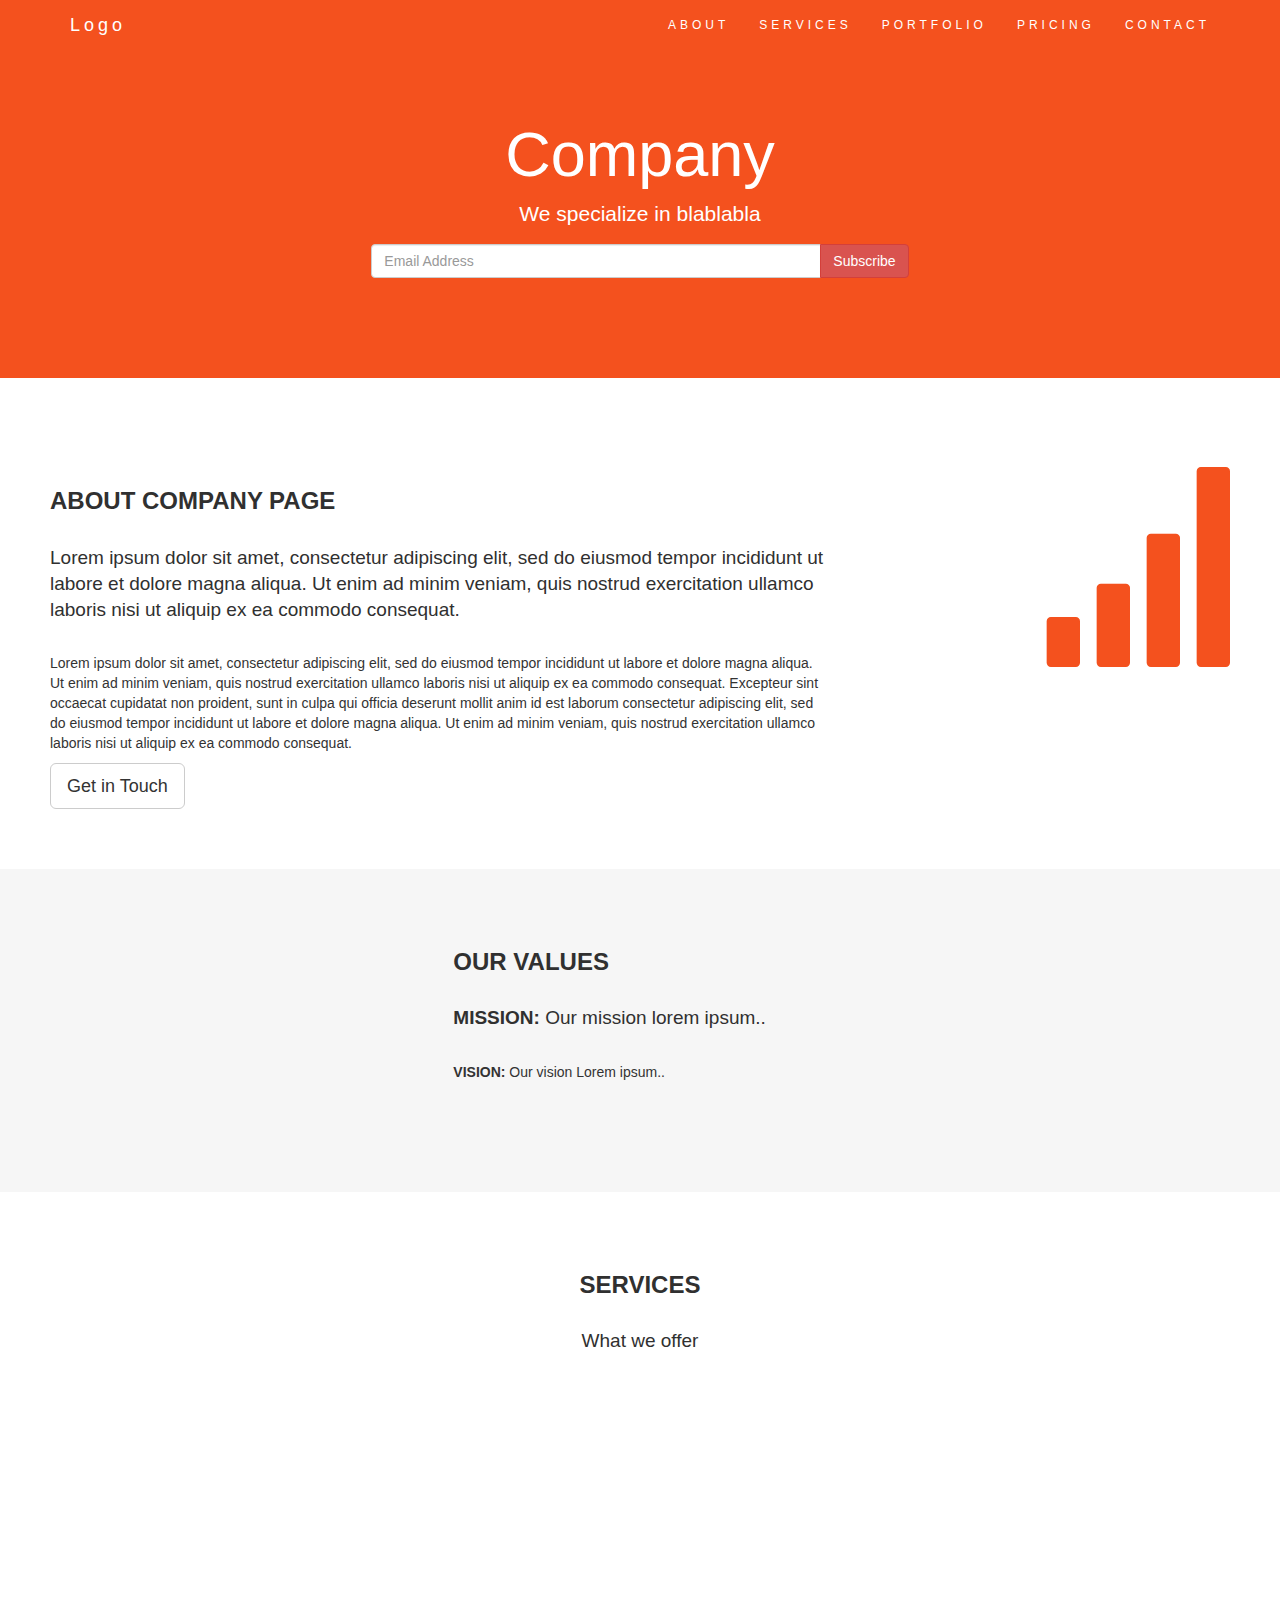
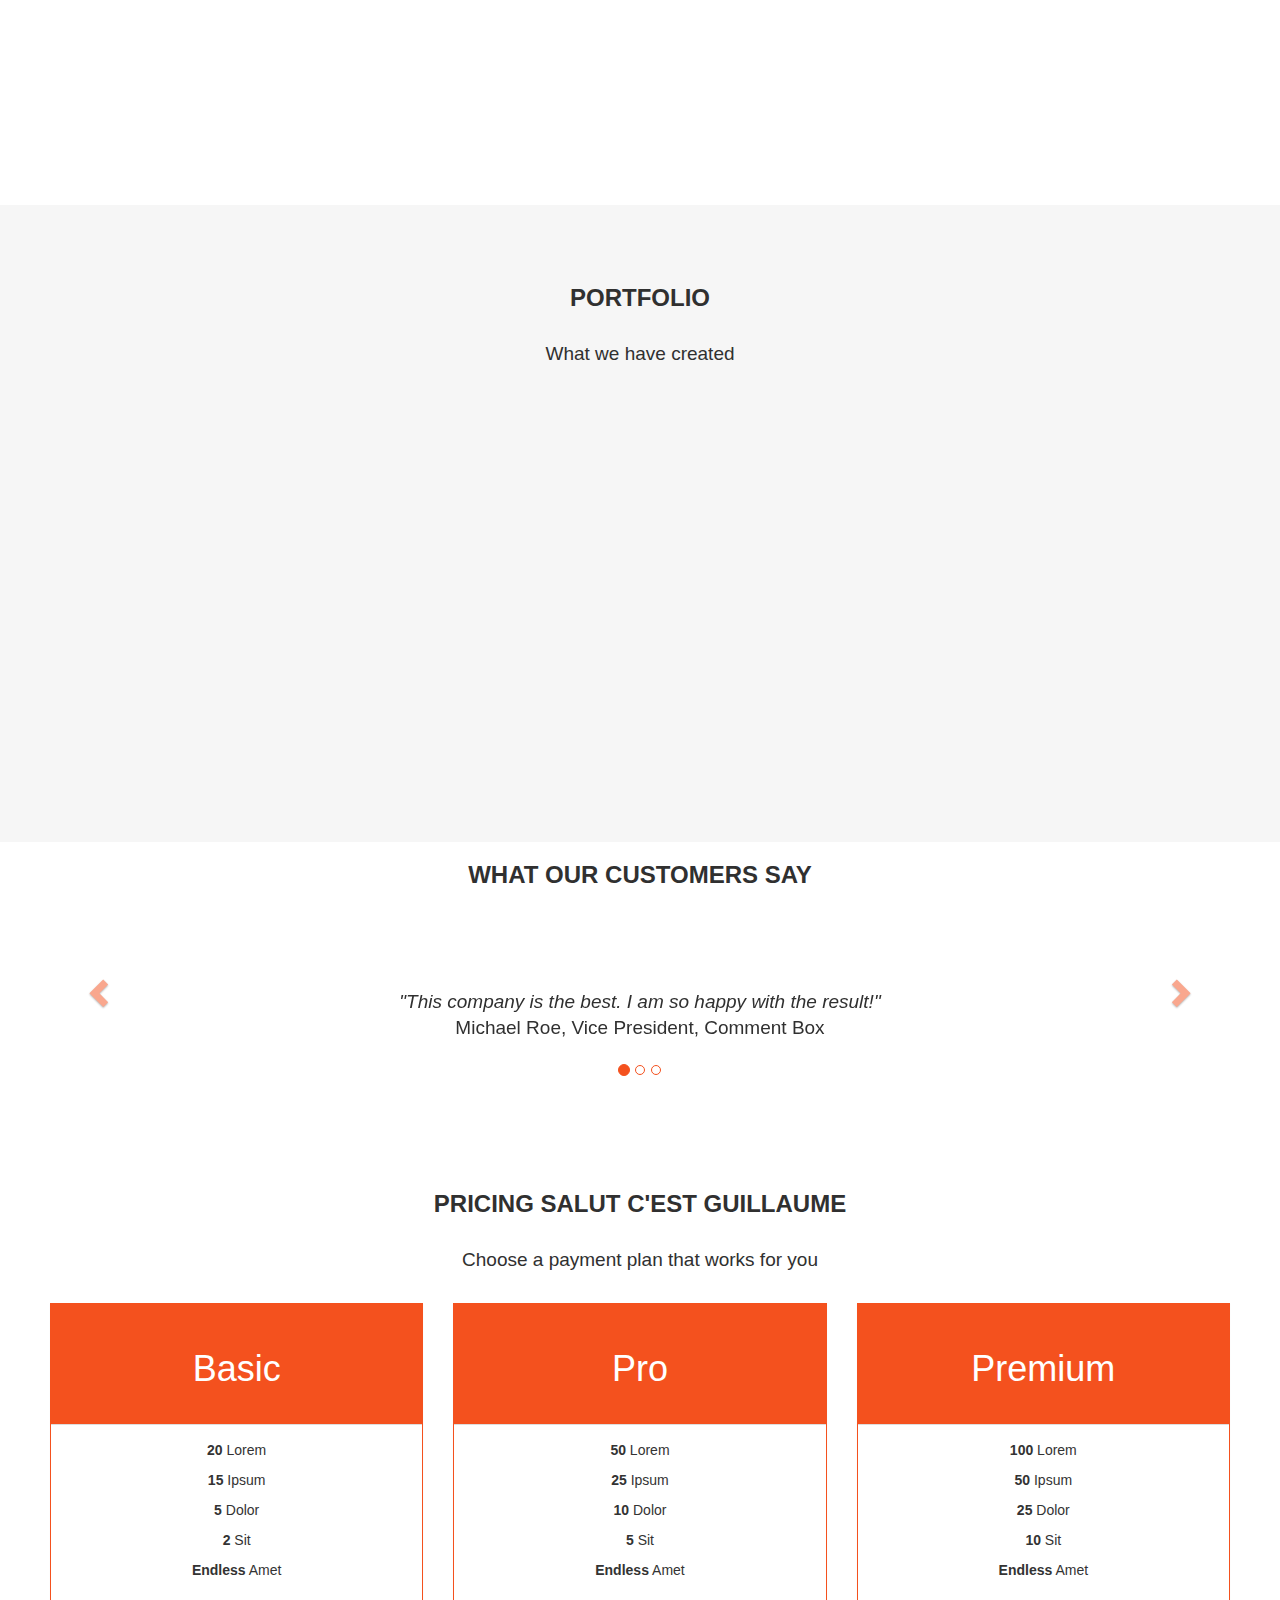
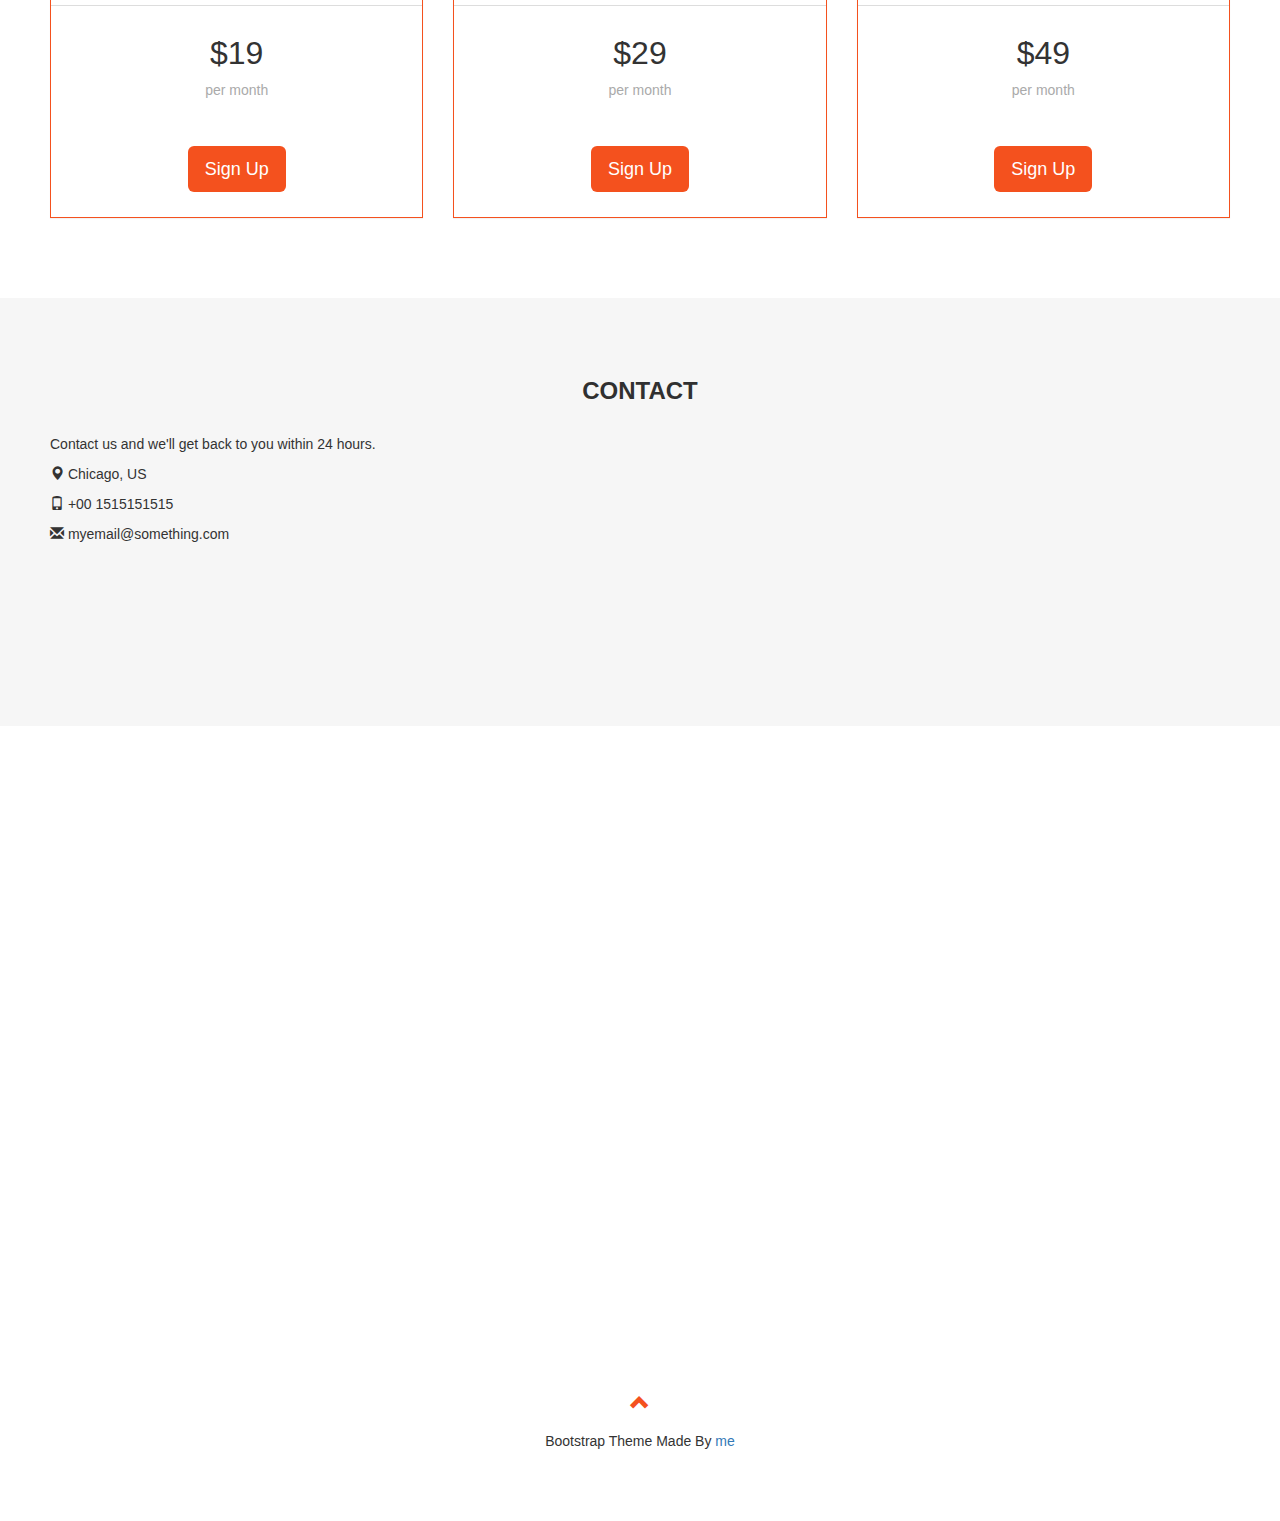
==== commit 50702591: "pricing2" ====
--- a/index.html
+++ b/index.html
@@ -47,22 +47,21 @@
 <div id="about" class="container-fluid">
   <div class="row">
     <div class="col-sm-8">
-      <h2>Sir Crocodile ( Sā Kurokodairu )</h2>
+      <h2>About Company Page</h2>
       <h4>Lorem ipsum dolor sit amet, consectetur adipiscing elit, sed do eiusmod tempor incididunt ut labore et dolore magna aliqua. Ut enim ad minim veniam, quis nostrud exercitation ullamco laboris nisi ut aliquip ex ea commodo consequat.</h4> 
       <p>Lorem ipsum dolor sit amet, consectetur adipiscing elit, sed do eiusmod tempor incididunt ut labore et dolore magna aliqua. Ut enim ad minim veniam, quis nostrud exercitation ullamco laboris nisi ut aliquip ex ea commodo consequat. Excepteur sint occaecat cupidatat non proident, sunt in culpa qui officia deserunt mollit anim id est laborum consectetur adipiscing elit, sed do eiusmod tempor incididunt ut labore et dolore magna aliqua. Ut enim ad minim veniam, quis nostrud exercitation ullamco laboris nisi ut aliquip ex ea commodo consequat.</p>
       <button class="btn btn-default btn-lg">Get in Touch</button>
     </div>
-    <div class="col-sm-4 text-right slideanim">
-      <span class="glyphicon"><img style="width:100%;" src="img/le-boss.jpg" alt="croco"></span>
+    <div class="col-sm-4 text-right">
+      <span class="glyphicon glyphicon-signal logo"></span>
     </div>
   </div>
 </div>
 
 <div class="container-fluid bg-grey">
   <div class="row">
-	  <h2>Charlotte Katakuri ( Shārotto Katakuri )</h2>
-    <div class="col-sm-4">
-      <span class="glyphicon slideanim"><img style="width:100%;" src="img/le-boss2.jpg" alt="katakuri"></span> 
+    <div class="col-sm-4">
+      <span class="glyphicon glyphicon-globe logo slideanim"></span> 
     </div>
     <div class="col-sm-8">
       <h2>Our Values</h2>
@@ -82,37 +81,37 @@
   <br>
   <div class="row slideanim">
     <div class="col-sm-4 ">
-      <span class="glyphicon glyphicon-thumbs-up "></span>
+      <span class="glyphicon glyphicon-off "></span>
       <h4>POWER</h4>
-      <p>Lorem ipsum dolor sit amet, consectetur adipisicing elit. Reiciendis laudantium necessitatibus odio. Tempora accusantium animi illo possimus dolorem voluptatibus, ratione, quia harum, quo numquam quis inventore praesentium minus! Perspiciatis, quasi?</p>
-    </div>
-    <div class="col-sm-4">
-      <span class="glyphicon glyphicon-tower"></span>
+      <p>Lorem ipsum dolor sit amet..</p>
+    </div>
+    <div class="col-sm-4">
+      <span class="glyphicon glyphicon-heart"></span>
       <h4>LOVE</h4>
-      <p>Lorem ipsum dolor sit amet, consectetur adipisicing elit. Hic quibusdam quas animi. Quod modi blanditiis tempore, sapiente saepe eius rem. Fugiat voluptatibus officiis fuga, dolorem nemo modi, quidem odit consequatur?</p>
-    </div>
-    <div class="col-sm-4">
-      <span class="glyphicon glyphicon-piggy-bank"></span>
+      <p>Lorem ipsum dolor sit amet..</p>
+    </div>
+    <div class="col-sm-4">
+      <span class="glyphicon glyphicon-lock"></span>
       <h4>JOB DONE</h4>
-      <p>Lorem ipsum dolor sit amet, consectetur adipisicing elit. Fugiat asperiores beatae dolorum ad autem optio deserunt nulla aliquid, libero sit quis nostrum laborum voluptates. Inventore iusto nisi cupiditate suscipit aliquam?</p>
+      <p>Lorem ipsum dolor sit amet..</p>
     </div>
     </div>
     <br><br>
   <div class="row slideanim">
     <div class="col-sm-4">
-      <span class="glyphicon glyphicon-piggy-bank"></span>
+      <span class="glyphicon glyphicon-leaf"></span>
       <h4>GREEN</h4>
-      <p>Lorem ipsum dolor sit amet, consectetur adipisicing elit. Repellat, pariatur ipsum. Voluptatem, esse quidem repellat. Voluptatem eum veritatis magnam sunt quibusdam vel molestias excepturi optio commodi neque, doloremque, laudantium, in.</p>
-    </div>
-    <div class="col-sm-4">
-      <span class="glyphicon glyphicon-piggy-bank"></span>
+      <p>Lorem ipsum dolor sit amet..</p>
+    </div>
+    <div class="col-sm-4">
+      <span class="glyphicon glyphicon-certificate"></span>
       <h4>CERTIFIED</h4>
-      <p>Lorem ipsum dolor sit amet, consectetur adipisicing elit. Deleniti consequuntur cum fugiat, pariatur dolor voluptatem in. Iusto vitae minima blanditiis magni tenetur alias cum, saepe neque error, ipsam asperiores porro.</p>
-    </div>
-    <div class="col-sm-4">
-      <span class="glyphicon glyphicon-piggy-bank"></span>
+      <p>Lorem ipsum dolor sit amet..</p>
+    </div>
+    <div class="col-sm-4">
+      <span class="glyphicon glyphicon-wrench"></span>
       <h4>HARD WORK</h4>
-      <p>Lorem ipsum dolor sit amet, consectetur adipisicing elit. Voluptate dolore, velit, ullam, labore odit dolor at cum, voluptas quis praesentium nisi. Voluptates reprehenderit voluptas repudiandae, nesciunt expedita sint eius! Consequatur!</p>
+      <p>Lorem ipsum dolor sit amet..</p>
     </div>
   </div>
 </div>
@@ -125,23 +124,23 @@
   <div class="row text-center slideanim">
     <div class="col-sm-4">
       <div class="thumbnail">
-        <img src="img/ana-paris.jpg" alt="Paris">
+        <img src="img/paris.jpg" alt="Paris">
         <p><strong>Paris</strong></p>
-        <p>Yes, oui, baguette</p>
+        <p>Yes, we built Paris</p>
       </div>
     </div>
     <div class="col-sm-4">
       <div class="thumbnail">
-        <img src="img/mama-anaitha.png" alt="New York">
-        <p><strong>Kinchasa</strong></p>
-        <p>:3</p>
+        <img src="img/newyork.jpg" alt="New York">
+        <p><strong>New York</strong></p>
+        <p>We built New York</p>
       </div>
     </div>
     <div class="col-sm-4">
       <div class="thumbnail">
-        <img src="img/ana-baviere.png" alt="San Francisco">
-        <p><strong>Frankfürt</strong></p>
-        <p>Argh</p>
+        <img src="img/sanfran.jpg" alt="San Francisco">
+        <p><strong>San Francisco</strong></p>
+        <p>Yes, San Fran is ours</p>
       </div>
     </div>
 </div>
@@ -185,7 +184,7 @@
 
 <div id="pricing" class="container-fluid">
   <div class="text-center">
-    <h2>Pricing</h2>
+    <h2>Pricing salut c'est guillaume</h2>
     <h4>Choose a payment plan that works for you</h4>
   </div>
   <div class="row">
@@ -252,13 +251,10 @@
 
 
 <div id="contact" class="container-fluid bg-grey">
-  <h1 class="text-center">CONTACT</h1>
-  <p>C'est l'histoire de deux mouettes l'une d'entre elle mange un sandwich et l'autre lui dis on fait mouette mouette ?</p>
-  
-  
+  <h2 class="text-center">CONTACT</h2>
   <div class="row ">
     <div class="col-sm-5">
-      <p>Contact  us and we'll get back to you within 24 hours.</p>
+      <p>Contact us and we'll get back to you within 24 hours.</p>
       <p><span class="glyphicon glyphicon-map-marker"></span> Chicago, US</p>
       <p><span class="glyphicon glyphicon-phone"></span> +00 1515151515</p>
       <p><span class="glyphicon glyphicon-envelope"></span> myemail@something.com</p> 
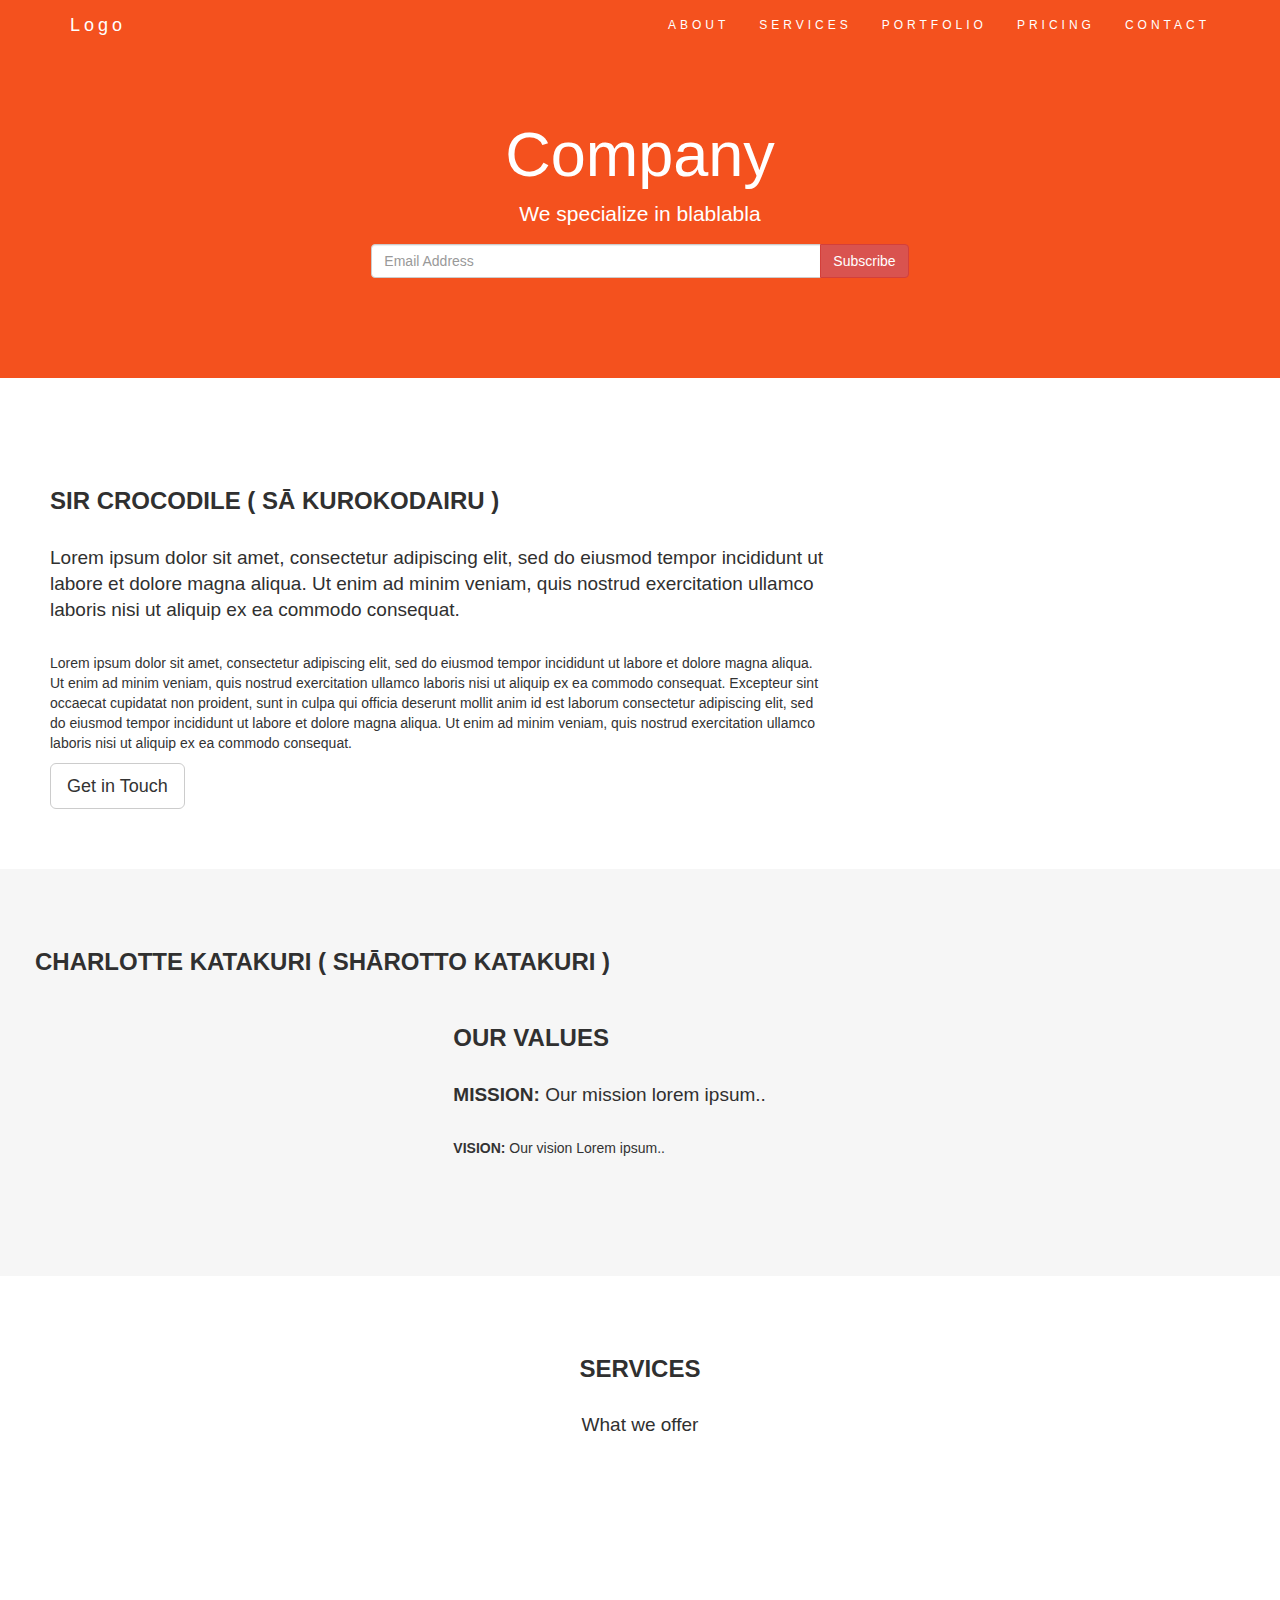
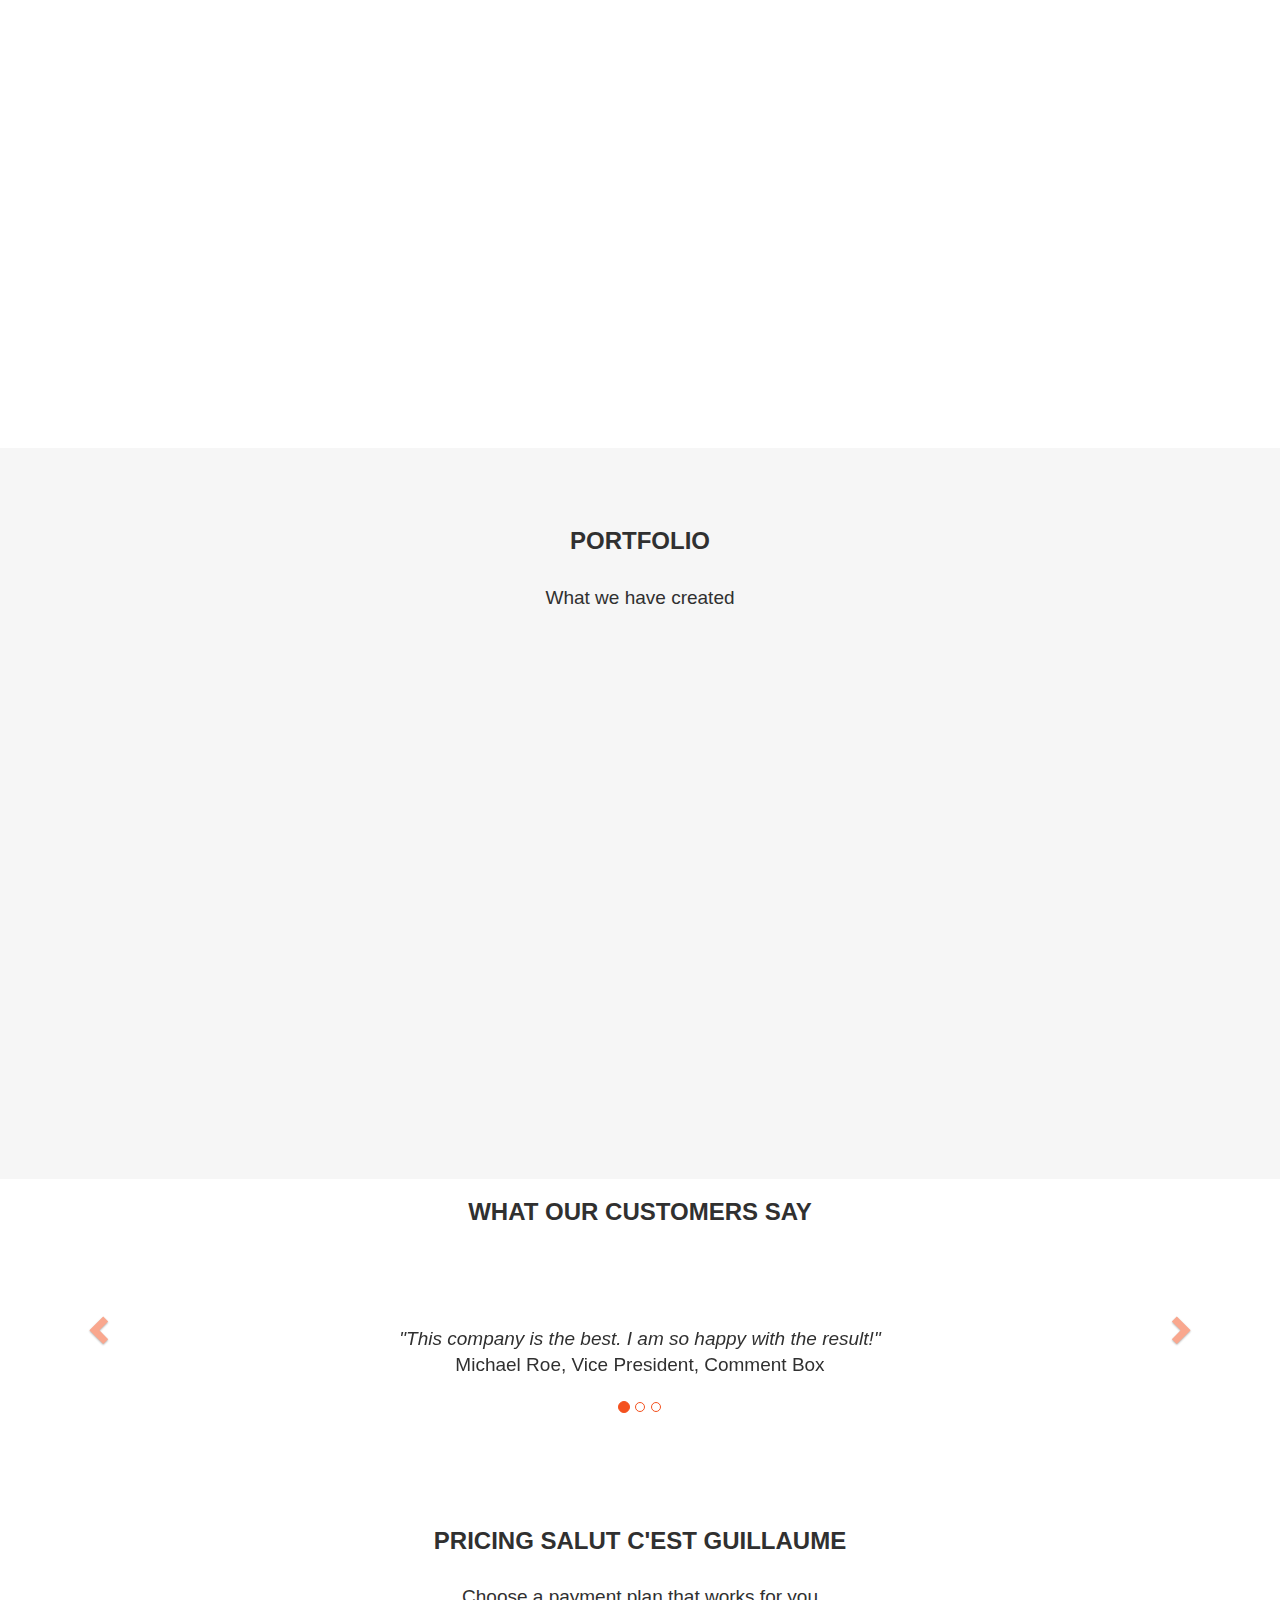
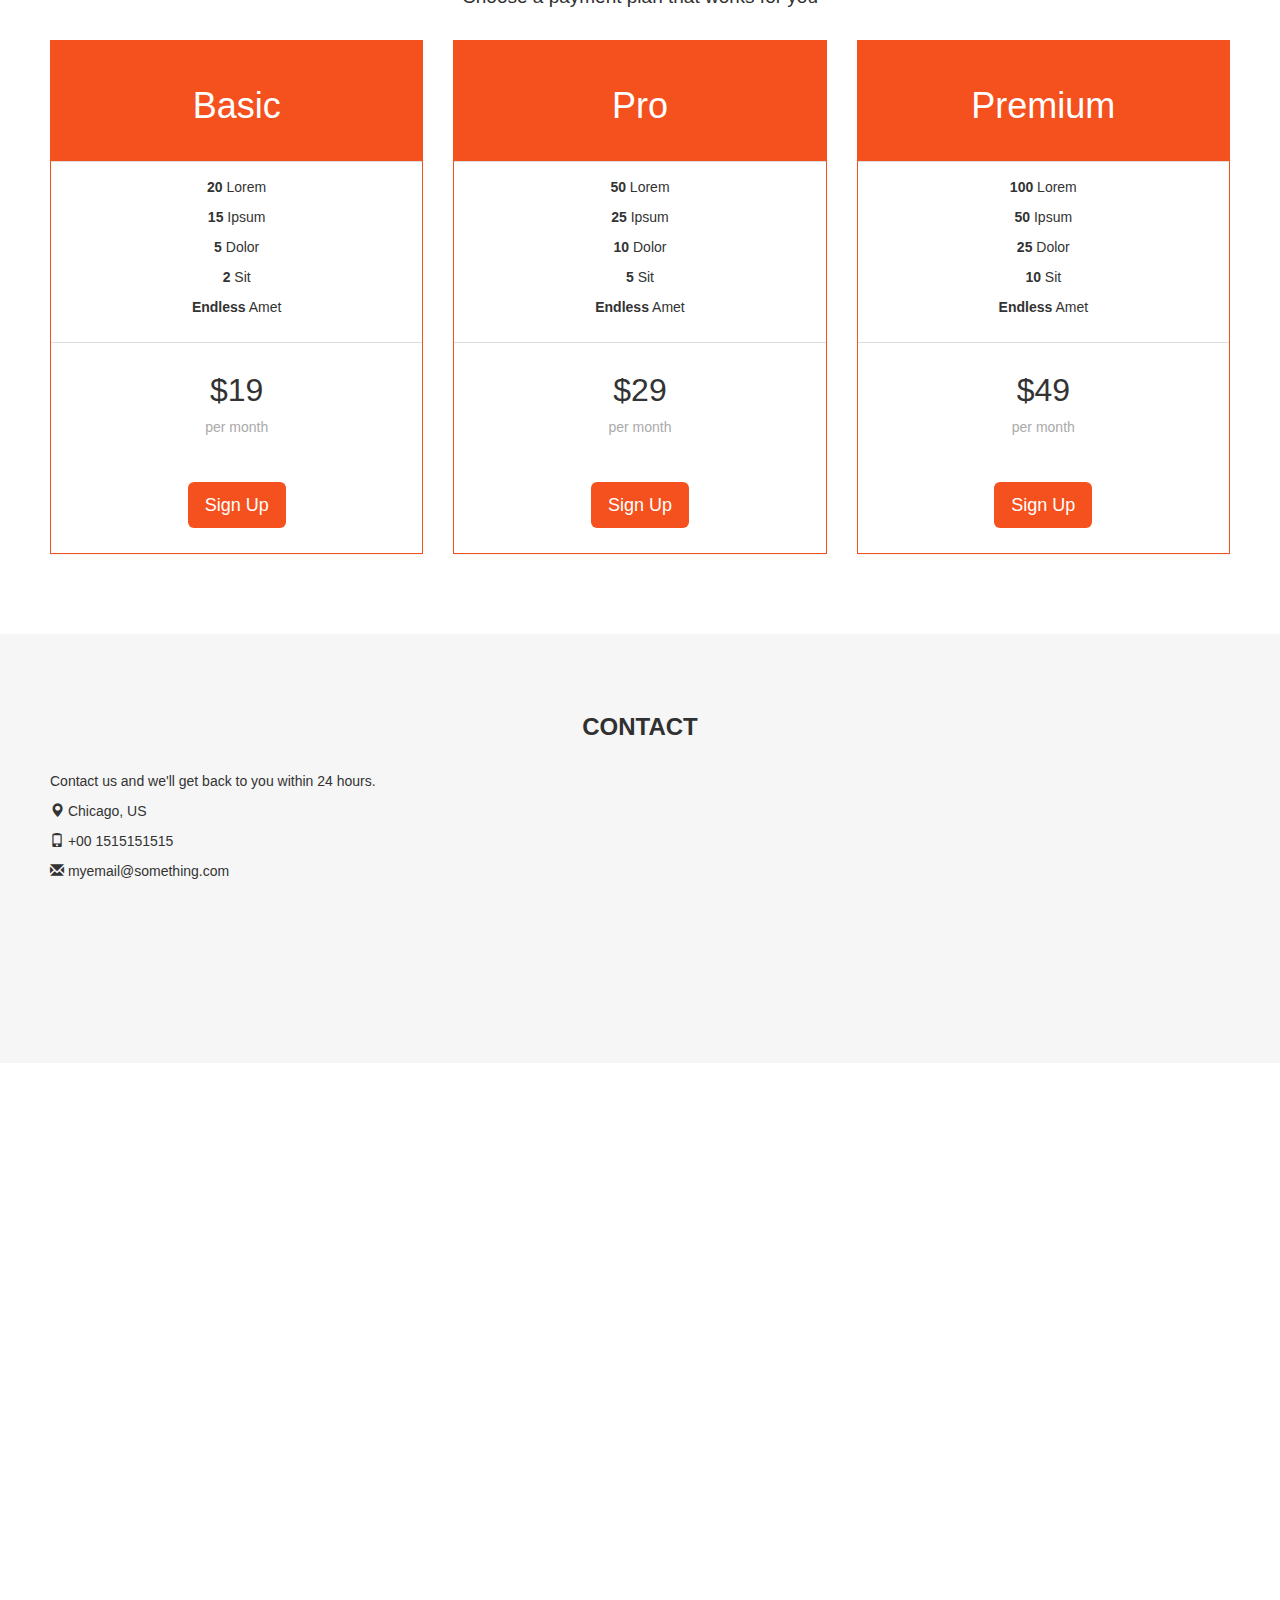
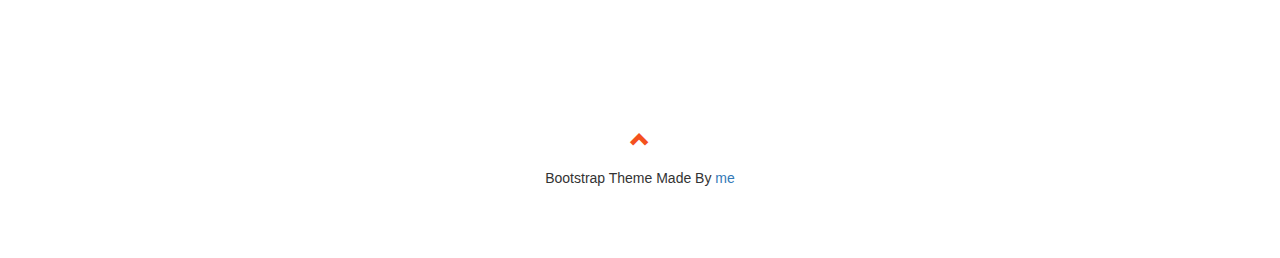
==== commit 0c3587eb: "Merge pull request #3 from manumanmanman/pricing" ====
--- a/index.html
+++ b/index.html
@@ -47,21 +47,22 @@
 <div id="about" class="container-fluid">
   <div class="row">
     <div class="col-sm-8">
-      <h2>About Company Page</h2>
+      <h2>Sir Crocodile ( Sā Kurokodairu )</h2>
       <h4>Lorem ipsum dolor sit amet, consectetur adipiscing elit, sed do eiusmod tempor incididunt ut labore et dolore magna aliqua. Ut enim ad minim veniam, quis nostrud exercitation ullamco laboris nisi ut aliquip ex ea commodo consequat.</h4> 
       <p>Lorem ipsum dolor sit amet, consectetur adipiscing elit, sed do eiusmod tempor incididunt ut labore et dolore magna aliqua. Ut enim ad minim veniam, quis nostrud exercitation ullamco laboris nisi ut aliquip ex ea commodo consequat. Excepteur sint occaecat cupidatat non proident, sunt in culpa qui officia deserunt mollit anim id est laborum consectetur adipiscing elit, sed do eiusmod tempor incididunt ut labore et dolore magna aliqua. Ut enim ad minim veniam, quis nostrud exercitation ullamco laboris nisi ut aliquip ex ea commodo consequat.</p>
       <button class="btn btn-default btn-lg">Get in Touch</button>
     </div>
-    <div class="col-sm-4 text-right">
-      <span class="glyphicon glyphicon-signal logo"></span>
+    <div class="col-sm-4 text-right slideanim">
+      <span class="glyphicon"><img style="width:100%;" src="img/le-boss.jpg" alt="croco"></span>
     </div>
   </div>
 </div>
 
 <div class="container-fluid bg-grey">
   <div class="row">
-    <div class="col-sm-4">
-      <span class="glyphicon glyphicon-globe logo slideanim"></span> 
+	  <h2>Charlotte Katakuri ( Shārotto Katakuri )</h2>
+    <div class="col-sm-4">
+      <span class="glyphicon slideanim"><img style="width:100%;" src="img/le-boss2.jpg" alt="katakuri"></span> 
     </div>
     <div class="col-sm-8">
       <h2>Our Values</h2>
@@ -81,37 +82,37 @@
   <br>
   <div class="row slideanim">
     <div class="col-sm-4 ">
-      <span class="glyphicon glyphicon-off "></span>
+      <span class="glyphicon glyphicon-thumbs-up "></span>
       <h4>POWER</h4>
-      <p>Lorem ipsum dolor sit amet..</p>
-    </div>
-    <div class="col-sm-4">
-      <span class="glyphicon glyphicon-heart"></span>
+      <p>Lorem ipsum dolor sit amet, consectetur adipisicing elit. Reiciendis laudantium necessitatibus odio. Tempora accusantium animi illo possimus dolorem voluptatibus, ratione, quia harum, quo numquam quis inventore praesentium minus! Perspiciatis, quasi?</p>
+    </div>
+    <div class="col-sm-4">
+      <span class="glyphicon glyphicon-tower"></span>
       <h4>LOVE</h4>
-      <p>Lorem ipsum dolor sit amet..</p>
-    </div>
-    <div class="col-sm-4">
-      <span class="glyphicon glyphicon-lock"></span>
+      <p>Lorem ipsum dolor sit amet, consectetur adipisicing elit. Hic quibusdam quas animi. Quod modi blanditiis tempore, sapiente saepe eius rem. Fugiat voluptatibus officiis fuga, dolorem nemo modi, quidem odit consequatur?</p>
+    </div>
+    <div class="col-sm-4">
+      <span class="glyphicon glyphicon-piggy-bank"></span>
       <h4>JOB DONE</h4>
-      <p>Lorem ipsum dolor sit amet..</p>
+      <p>Lorem ipsum dolor sit amet, consectetur adipisicing elit. Fugiat asperiores beatae dolorum ad autem optio deserunt nulla aliquid, libero sit quis nostrum laborum voluptates. Inventore iusto nisi cupiditate suscipit aliquam?</p>
     </div>
     </div>
     <br><br>
   <div class="row slideanim">
     <div class="col-sm-4">
-      <span class="glyphicon glyphicon-leaf"></span>
+      <span class="glyphicon glyphicon-piggy-bank"></span>
       <h4>GREEN</h4>
-      <p>Lorem ipsum dolor sit amet..</p>
-    </div>
-    <div class="col-sm-4">
-      <span class="glyphicon glyphicon-certificate"></span>
+      <p>Lorem ipsum dolor sit amet, consectetur adipisicing elit. Repellat, pariatur ipsum. Voluptatem, esse quidem repellat. Voluptatem eum veritatis magnam sunt quibusdam vel molestias excepturi optio commodi neque, doloremque, laudantium, in.</p>
+    </div>
+    <div class="col-sm-4">
+      <span class="glyphicon glyphicon-piggy-bank"></span>
       <h4>CERTIFIED</h4>
-      <p>Lorem ipsum dolor sit amet..</p>
-    </div>
-    <div class="col-sm-4">
-      <span class="glyphicon glyphicon-wrench"></span>
+      <p>Lorem ipsum dolor sit amet, consectetur adipisicing elit. Deleniti consequuntur cum fugiat, pariatur dolor voluptatem in. Iusto vitae minima blanditiis magni tenetur alias cum, saepe neque error, ipsam asperiores porro.</p>
+    </div>
+    <div class="col-sm-4">
+      <span class="glyphicon glyphicon-piggy-bank"></span>
       <h4>HARD WORK</h4>
-      <p>Lorem ipsum dolor sit amet..</p>
+      <p>Lorem ipsum dolor sit amet, consectetur adipisicing elit. Voluptate dolore, velit, ullam, labore odit dolor at cum, voluptas quis praesentium nisi. Voluptates reprehenderit voluptas repudiandae, nesciunt expedita sint eius! Consequatur!</p>
     </div>
   </div>
 </div>
@@ -124,23 +125,23 @@
   <div class="row text-center slideanim">
     <div class="col-sm-4">
       <div class="thumbnail">
-        <img src="img/paris.jpg" alt="Paris">
+        <img src="img/ana-paris.jpg" alt="Paris">
         <p><strong>Paris</strong></p>
-        <p>Yes, we built Paris</p>
+        <p>Yes, oui, baguette</p>
       </div>
     </div>
     <div class="col-sm-4">
       <div class="thumbnail">
-        <img src="img/newyork.jpg" alt="New York">
-        <p><strong>New York</strong></p>
-        <p>We built New York</p>
+        <img src="img/mama-anaitha.png" alt="New York">
+        <p><strong>Kinchasa</strong></p>
+        <p>:3</p>
       </div>
     </div>
     <div class="col-sm-4">
       <div class="thumbnail">
-        <img src="img/sanfran.jpg" alt="San Francisco">
-        <p><strong>San Francisco</strong></p>
-        <p>Yes, San Fran is ours</p>
+        <img src="img/ana-baviere.png" alt="San Francisco">
+        <p><strong>Frankfürt</strong></p>
+        <p>Argh</p>
       </div>
     </div>
 </div>
